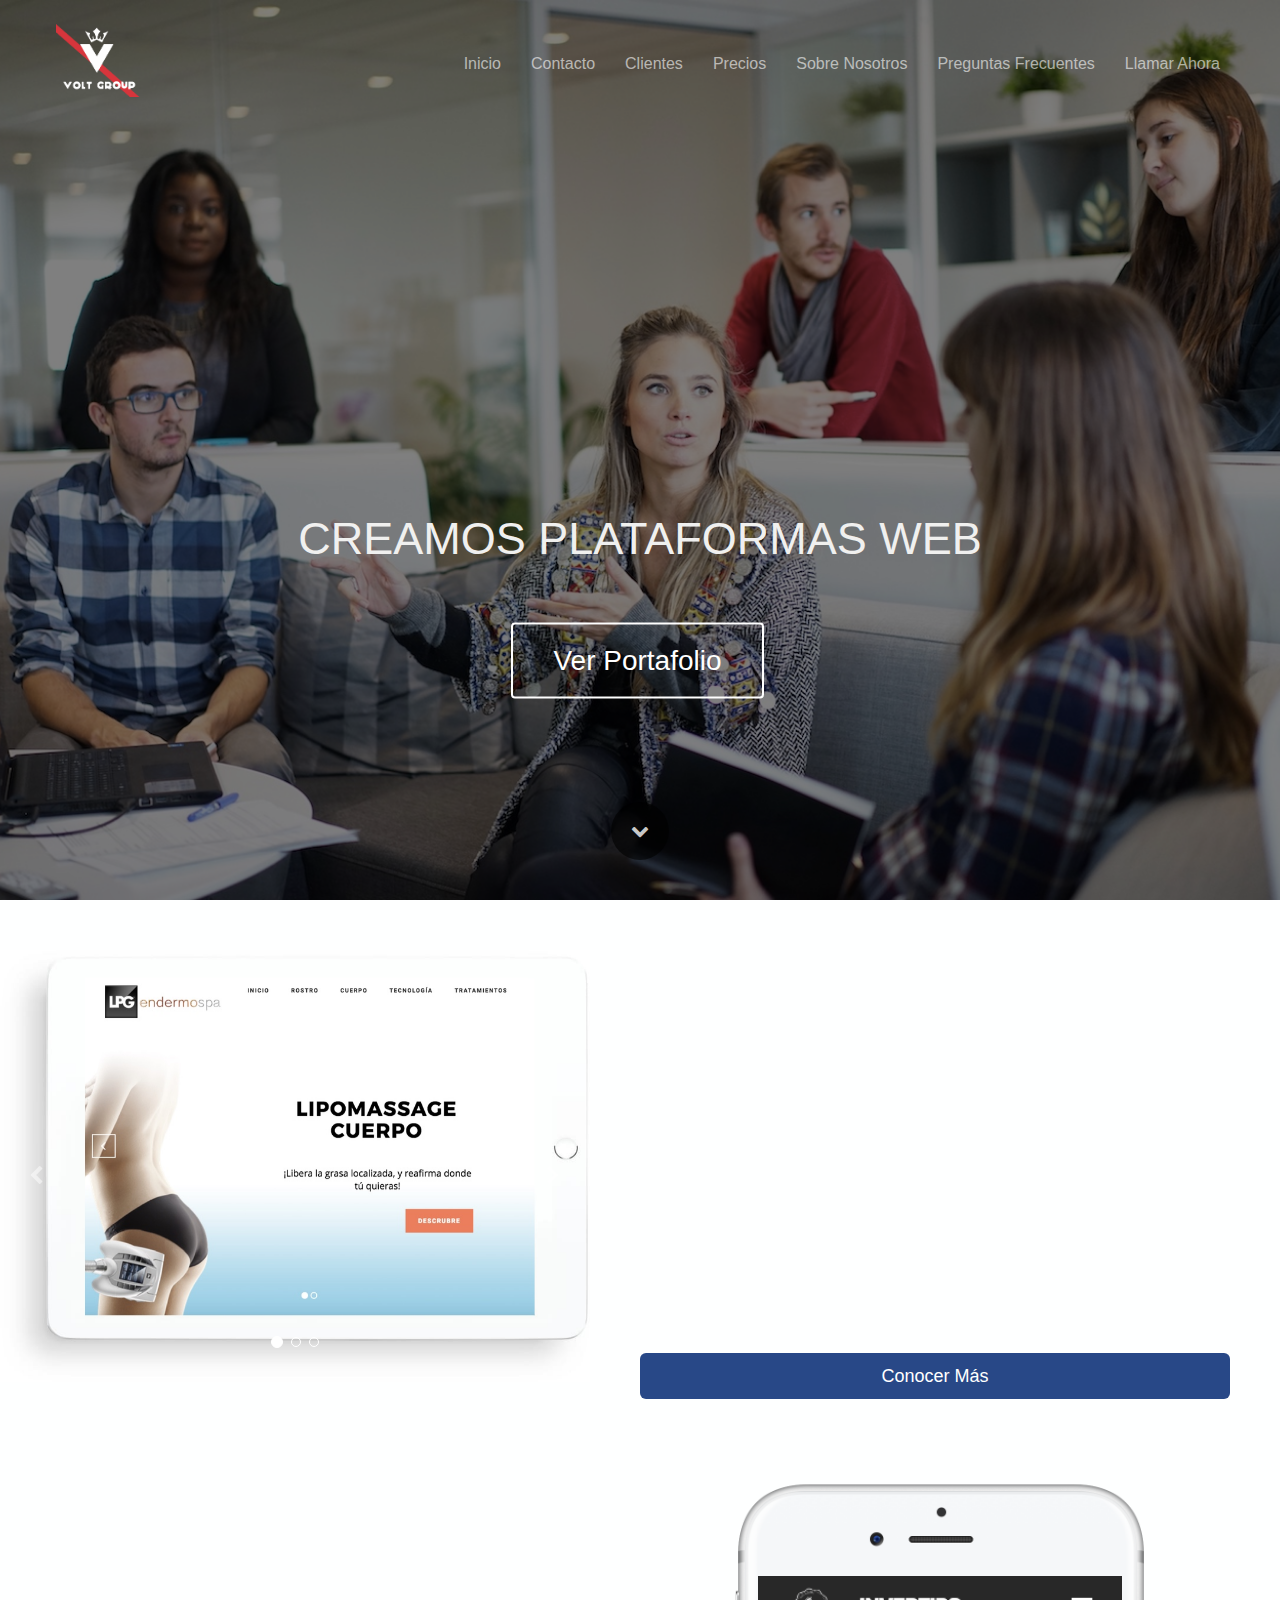
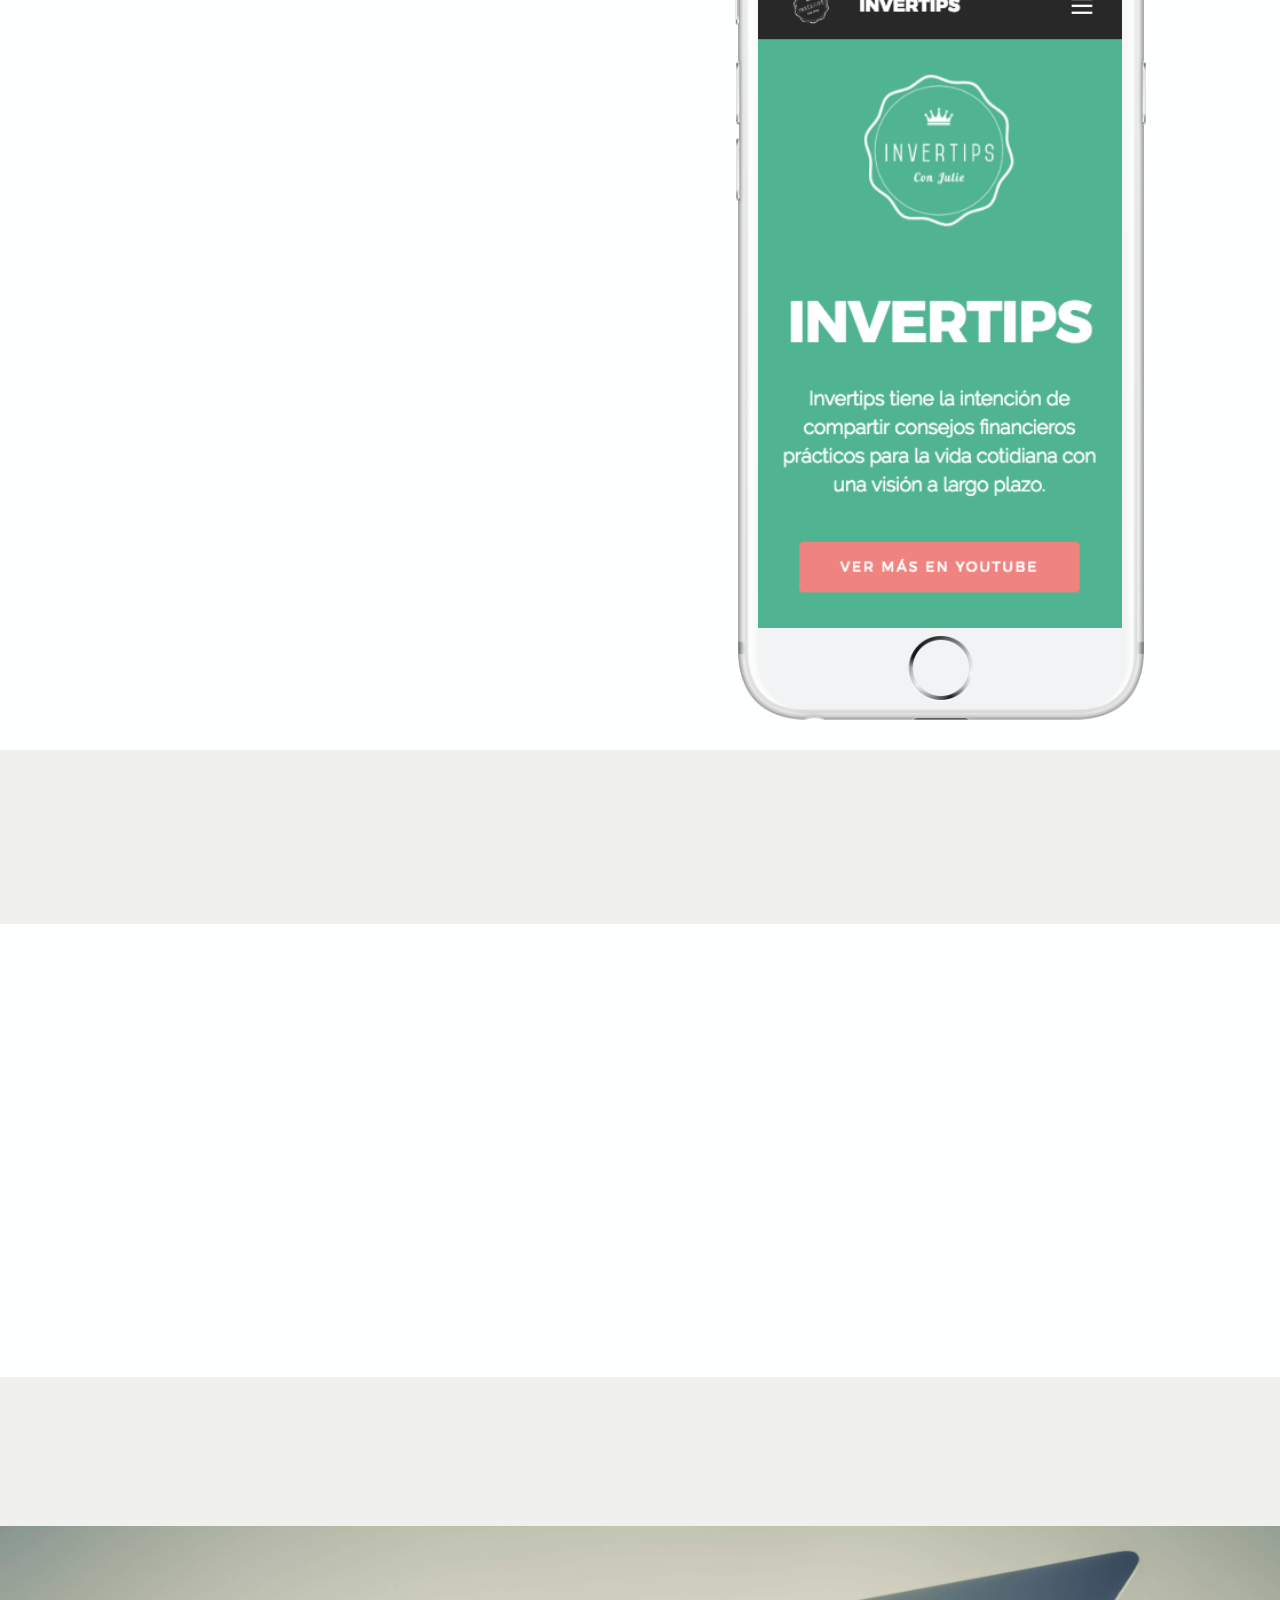
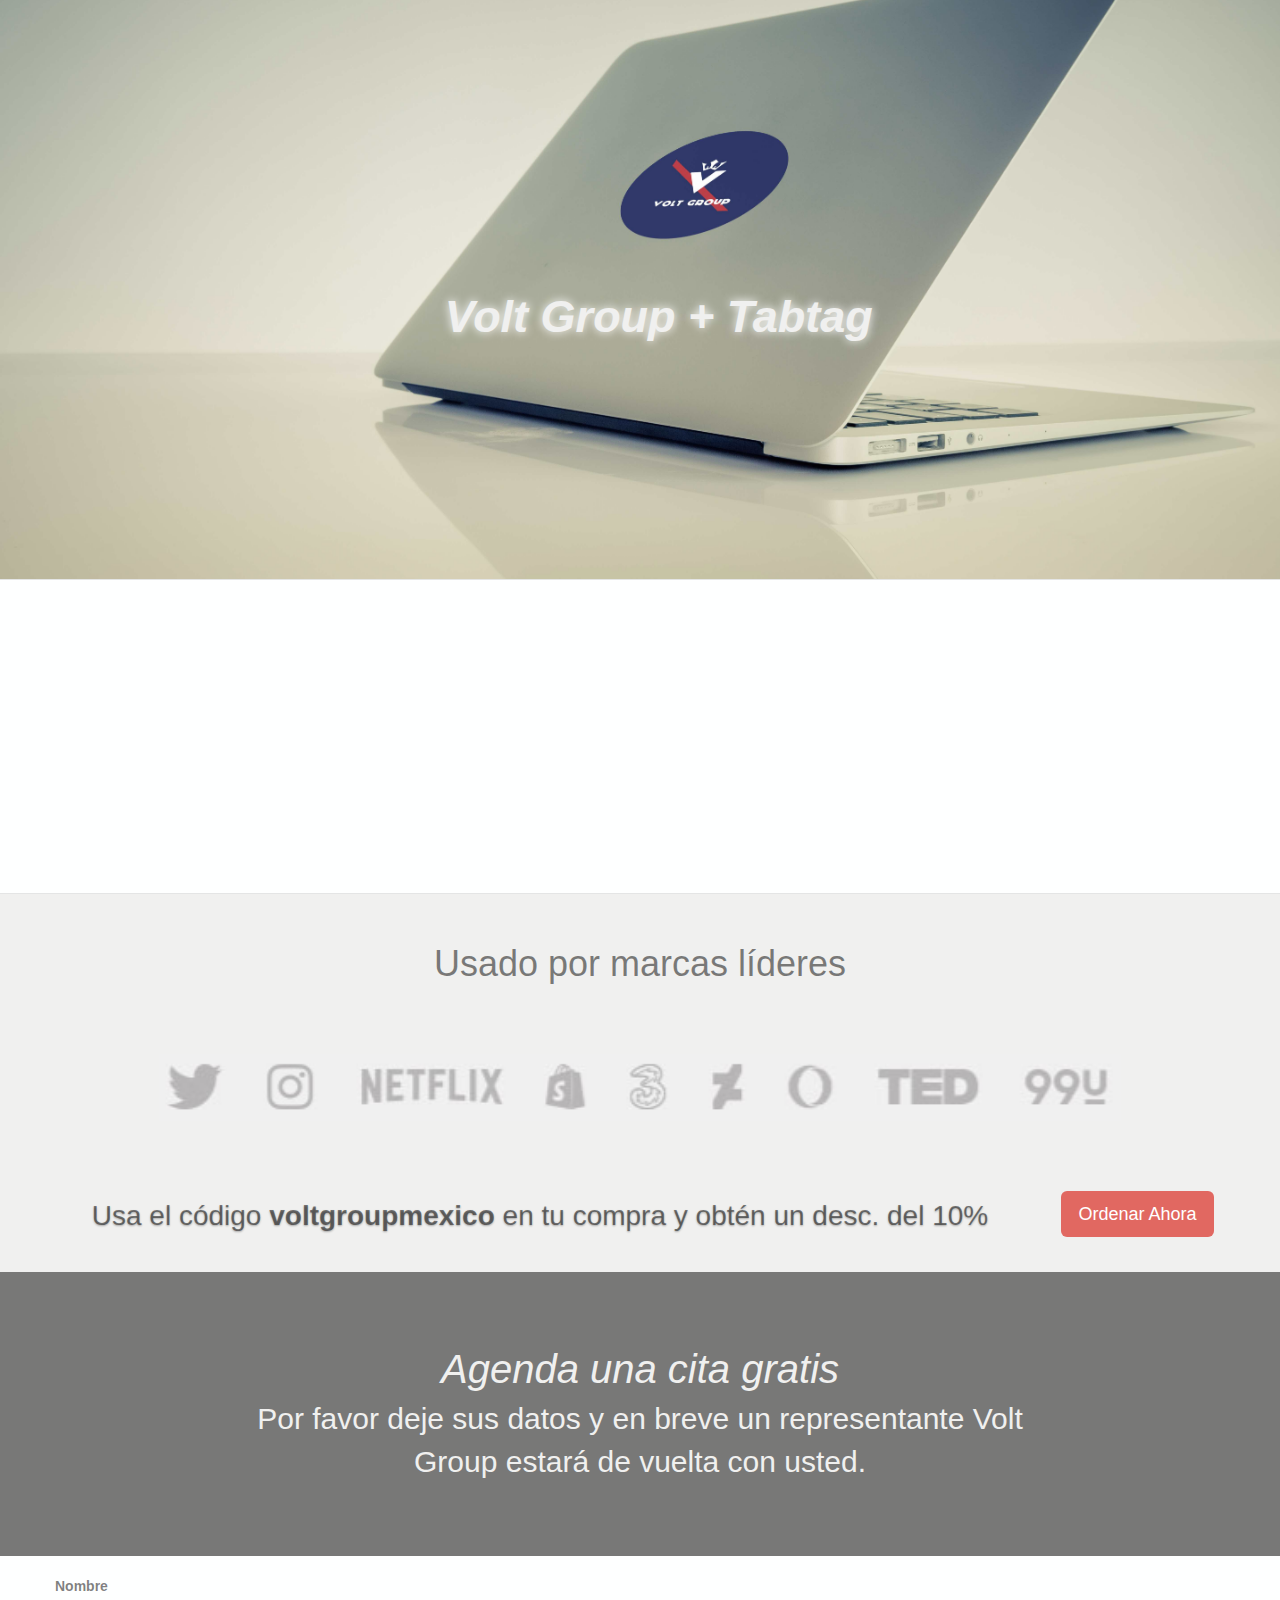
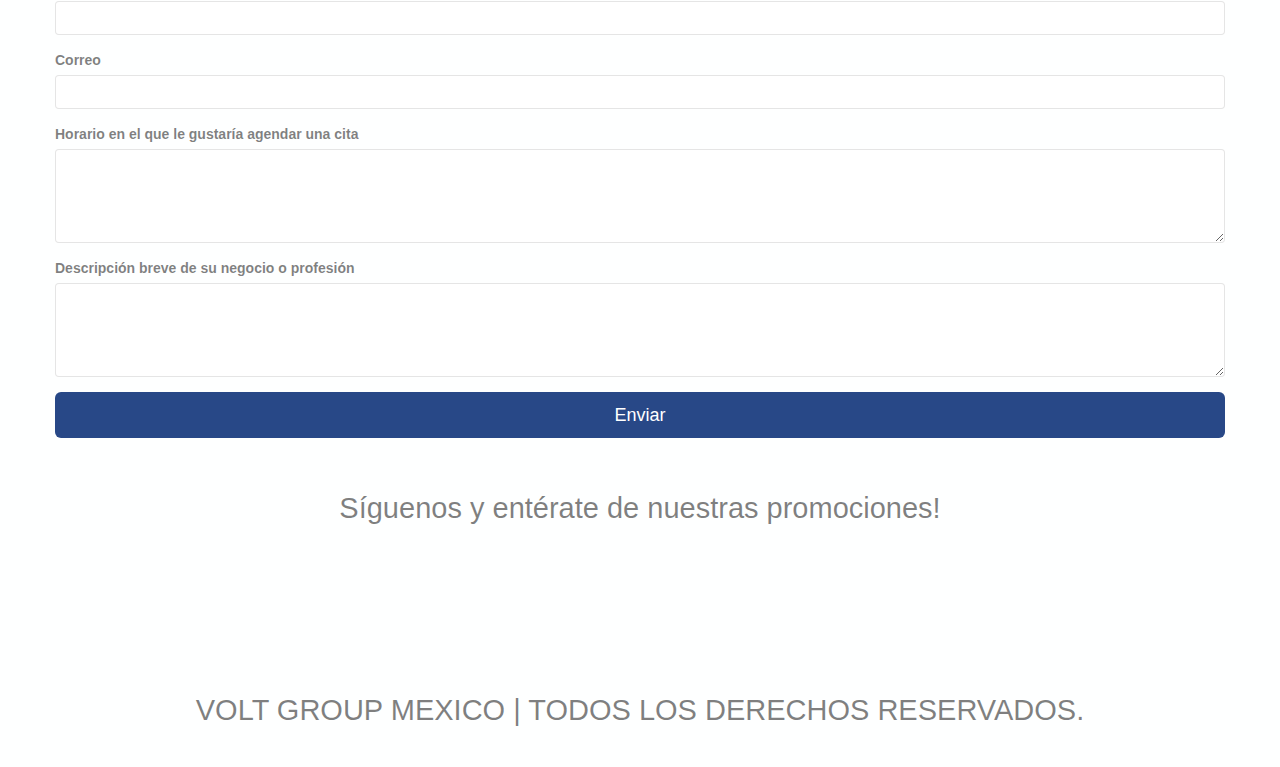
==== index.html @ 98116d84 "Fixed links" ====
<!doctype html><html><head> <meta charset="utf-8"> <meta name="keywords" content=""> <meta name="description" content=""> <meta name="viewport" content="width=device-width, initial-scale=1, user-scalable=0"> <link rel="shortcut icon" type="image/png" href="favicon.png"> <link rel="stylesheet" type="text/css" href="./css/bootstrap.min.css"><link rel="stylesheet" type="text/css" href="style.css"><link rel="stylesheet" href="./css/animate.min.css"><link rel="stylesheet" href="./css/font-awesome.min.css"> <script src="./js/jquery-2.1.0.min.js"></script><script src="./js/bootstrap.min.js"></script><script src="./js/blocs.min.js"></script><script src="./js/jqBootstrapValidation.js"></script><script src="./js/formHandler.js"></script> <title>Home</title> <!-- Google Analytics --> <script>  (function(i,s,o,g,r,a,m){i['GoogleAnalyticsObject']=r;i[r]=i[r]||function(){  (i[r].q=i[r].q||[]).push(arguments)},i[r].l=1*new Date();a=s.createElement(o),  m=s.getElementsByTagName(o)[0];a.async=1;a.src=g;m.parentNode.insertBefore(a,m)  })(window,document,'script','https://www.google-analytics.com/analytics.js','ga');  ga('create', 'UA-19744246-7', 'auto');  ga('send', 'pageview');</script><!-- Google Analytics END --> </head><body><!-- Main container --><div class="page-container"> <!-- bloc-0 --><div class="bloc bloc-fill-screen bloc-bg-texture texture-darken b-parallax bg-landing-20page bgc-yale-blue d-bloc" id="bloc-0"><div class="container fill-bloc-top-edge"><nav class="navbar row mini-nav"><div class="navbar-header"><a class="navbar-brand" href="index.html"><img src="img/1.png" width="87" /></a><button id="nav-toggle" type="button" class="ui-navbar-toggle navbar-toggle" data-toggle="collapse" data-target=".navbar-1"><span class="sr-only">Toggle navigation</span><span class="icon-bar"></span><span class="icon-bar"></span><span class="icon-bar"></span></button></div><div class="collapse navbar-collapse navbar-1 special-dropdown-nav"><ul class="site-navigation nav navbar-nav pull-right"><li><a href="index.html">Inicio</a></li><li><a href="contacto.html">Contacto</a></li><li><a href="clientes.html">Clientes</a></li><li><a href="precios.html">Precios</a></li><li><a href="sobre-nosotros.html">Sobre Nosotros</a></li><li><a href="preguntas-frecuentes.html">Preguntas Frecuentes</a></li><li><a href="tel:2229287536" id="pl-undefined">Llamar Ahora</a></li></ul></div></nav></div><div class="container"><div class="row"><div class="col-sm-12"><h1 class="text-center hero-bloc-text  tc-isabelline"><br> <br> <br> <br> <br> <br>CREAMOS PLATAFORMAS WEB<br><br></h1><div class="text-center"><a href="clientes.html" class="btn-wire btn btn-xl">Ver Portafolio<br></a></div></div></div></div><div class="container fill-bloc-bottom-edge"><div class="row"><div class="col-sm-12"><a id="scroll-hero" class="blocs-hero-btn-dwn" href="#"><span class="fa fa-chevron-down"></span></a></div></div></div></div><!-- bloc-0 END --><!-- Bloc Group --><div class='bloc-group'><!-- bloc-1 --><div class="bloc bloc-tile-2 full-width-bloc bgc-white l-bloc" id="bloc-1"><div class="container bloc-md"><div class="row"><div class="col-sm-12"><div id="carousel-2" class="carousel slide no-shadows" data-ride="carousel" data-interval="3000"><ol class="carousel-indicators"><li data-target="#carousel-2" data-slide-to="0" class="active"></li><li data-target="#carousel-2" data-slide-to="1"></li><li data-target="#carousel-2" data-slide-to="2"></li></ol><div class="carousel-inner"><div class="item active"><img src="img/ipad%20mini%20lpg.jpg" /><div class="carousel-caption"></div></div><div class="item"><img src="img/harmony%20mini.jpg" /><div class="carousel-caption"></div></div><div class="item"><img src="img/ipad%20mini%20shot.jpg" /><div class="carousel-caption"></div></div></div><a class="left carousel-control" href="#carousel-2" role="button" data-slide="prev"><span class="fa fa-chevron-left"></span><span class="sr-only">Previous</span></a><a class="right carousel-control" href="#carousel-2" role="button" data-slide="next"><span class="fa fa-chevron-right"></span><span class="sr-only">Next</span></a></div></div></div></div></div><!-- bloc-1 END --><!-- bloc-2 --><div class="bloc bloc-tile-2 bgc-white l-bloc" id="bloc-2"><div class="container bloc-md"><div class="row"><div class="col-sm-12"><p class=" animated fadeIn"><br>LUCE COMO EXPERTO DESDE EL PRINCIPIO<br></p><h3 class="mg-sm animated fadeIn"><br> <br> Diseñamos la forma más elegante de presentar sus ideas en línea. <br> <br>Destaque su empresa o negocio con un sitio web profesional, portafolio o tienda en línea. <br><br><br></h3><a href="clientes.html" class="btn btn-lg btn-block btn-yale-blue">Conocer Más<br></a></div></div></div></div><!-- bloc-2 END --></div><!-- Bloc Group END --><!-- bloc-3 --><div class="bloc bgc-white l-bloc" id="bloc-3"><div class="container bloc-sm"><div class="row"><div class="col-sm-6"><h1 class="mg-md text-center animated fadeIn"><br> <br>PORTABILIDAD AL ALCANCE DE SUS CLIENTES&nbsp;</h1><p class="mg-lg  text-left animated fadeIn"><br> <br><br>En México la mayoría de los usuarios acceden a sitios web desde sus celulares. Nuestros diseños web se adaptan a cualquier dispositivo móvil moderno, compartir tu sitio web será más sencillo y práctico. <br></p></div><div class="col-sm-6"><div class="center-block blocsapp-device blocsapp-device-iphone6 iphone6-silver"><a href="http://www.invertips.com.mx" target="_blank"><img src="img/Screen%20Shot%202017-02-13%20at%209.48.13%20AM.png" class="img-responsive" /></a></div></div></div></div></div><!-- bloc-3 END --><!-- bloc-4 --><div class="bloc bgc-isabelline l-bloc" id="bloc-4"><div class="container bloc-md"><div class="row"><div class="col-sm-12"><h3 class="mg-md text-center  animated fadeIn"><a href="clientes.html">Algunos de nuestros clientes</a><br></h3></div></div></div></div><!-- bloc-4 END --><!-- bloc-5 --><div class="bloc bg-center bgc-white l-bloc" id="bloc-5"><div class="container bloc-md"><div class="row voffset-lg"><div class="col-sm-3"><a href="index.html"><img src="img/logo-lpg-noir-45.jpg" class="img-responsive animated puffIn image-resize-mode" /></a></div><div class="col-sm-3"><a href="http://www.owaoptik.se" target="_blank"><img src="img/owa-2-gold-and-silver-600x579.png" class="img-responsive animated puffIn" /></a></div><div class="col-sm-3"><a href="htpp://www.harmonypuebla.com" target="_blank"><img src="img/hair%20logo.png" class="img-responsive animated puffIn" /></a></div><div class="col-sm-3"><a href="http://www.invertips.com.mx" target="_blank"><img src="img/round-600x607.png" class="img-responsive center-block animated puffIn" /></a></div></div></div></div><!-- bloc-5 END --><!-- bloc-6 --><div class="bloc bgc-isabelline l-bloc" id="bloc-6"><div class="container"><div class="row"><div class="col-sm-12"><h1 class="mg-md  text-center sm-shadow animated fadeIn"><br>Crea una imagen sólida con MacBooks personalizadas para tu empresa<br><br></h1></div></div></div></div><!-- bloc-6 END --><!-- bloc-7 --><div class="bloc tc-isabelline-2 bgc-isabelline bg-voltgroup-tabtag-pegatina-para-macbook d-bloc" id="bloc-7"><div class="container bloc-xxl"><div class="row"><div class="col-xs-12 col-md-8 col-md-offset-2"><h3 class="statement-bloc-text  glow-t tc-isabelline-2"><strong><br>&nbsp; &nbsp; &nbsp; &nbsp; <br>&nbsp; &nbsp; <br>&nbsp; &nbsp; &nbsp; &nbsp;&nbsp; <br>&nbsp; &nbsp;Volt Group + Tabtag</strong></h3><p class="text-center "><br></p></div></div></div></div><!-- bloc-7 END --><!-- bloc-8 --><div class="bloc b-divider bgc-white l-bloc" id="bloc-8"><div class="container bloc-md"><div class="row"><div class="col-sm-4"><a href="https://www.tabtag.com/pages/custom-macbook-stickers" target="_blank"><img src="img/crea.jpg" class="animated puffIn img-responsive" height="213" width="370" /></a></div><div class="col-sm-4"><a href="https://www.tabtag.com/pages/about-us" target="_blank"><img src="img/pegatina-brillante-para-macbook-tabtag-ver-video.png" class="center-block animated puffIn img-responsive" height="213" width="370" /></a></div><div class="col-sm-4"><a href="http://www.tabtag.com/blogs/blog/why-we-decided-to-ship-for-free" target="_blank"><img src="img/pegatina-brillante-para-macbook-tabtag-envio-gratuito.png" class="center-block animated puffIn img-responsive" height="209" width="208" /></a></div></div></div></div><!-- bloc-8 END --><!-- bloc-9 --><div class="bloc bgc-isabelline-2 l-bloc" id="bloc-9"><div class="container"><div class="row bgc-isabelline-2"><div class="col-sm-12"><h3 class="mg-md text-center  tc-1"><br>Usado por marcas líderes</h3></div></div></div></div><!-- bloc-9 END --><!-- bloc-10 --><div class="bloc bgc-isabelline-2 l-bloc" id="bloc-10"><div class="container bloc-md"><div class="row"><div class="col-sm-12"><a href="https://www.tabtag.com/pages/custom-macbook-stickers" target="_blank"><img src="img/tabtag%20clients.png" class="center-block img-responsive" height="67" width="962" /></a></div></div></div></div><!-- bloc-10 END --><!-- bloc-11 --><div class="bloc bgc-isabelline-2 l-bloc" id="bloc-11"><div class="container bloc-sm"><div class="row"><div class="col-sm-10"><h3 class="mg-md blocs-mobile-signup-text  text-center sm-shadow">Usa el código <strong>voltgroupmexico</strong> en tu compra y obtén un desc. del 10%</h3></div><div class="col-sm-2"><div class="text-center"><a href="https://www.tabtag.com" class="btn btn-lg btn-terra-cotta" target="_blank">Ordenar Ahora</a></div></div></div></div></div><!-- bloc-11 END --><!-- bloc-12 --><div class="bloc b-parallax bloc-bg-texture texture-darken tc-isabelline bgc-isabelline bg-1 d-bloc" id="bloc-12"><div class="container bloc-sm"><div class="row"><div class="col-xs-12 col-md-8 col-md-offset-2"><h3 class="statement-bloc-text "><span><br>Agenda una cita gratis</span><br></h3><p class="text-center ">Por favor deje sus datos y en breve un representante Volt Group estará de vuelta con usted.<br><br></p></div></div></div></div><!-- bloc-12 END --><!-- bloc-13 --><div class="bloc bgc-white l-bloc" id="bloc-13"><div class="container bloc-sm"><div class="row"><div class="col-sm-12"><form id="form_1" novalidate success-msg="Gracias por contactarnos, en seguida un representante Volt Group Mexico estará de vuelta con usted." fail-msg="Gracias por contactarnos, nuestros servidores están teniendo problemas con su solicitud, por favor intente más tarde."><div class="form-group"><label>Nombre</label><input id="name" class="form-control" required /></div><div class="form-group"><label>Correo</label><input id="email" class="form-control" type="email" required /></div><div class="form-group"><label>Horario en el que le gustaría agendar una cita</label><textarea id="message" class="form-control" rows="4" cols="50" required></textarea></div><div class="form-group"><label>Descripción breve de su negocio o profesión</label><textarea id="message2" class="form-control" rows="4" cols="50" required></textarea></div> <button class="bloc-button btn btn-lg btn-block btn-yale-blue" type="submit">Enviar</button></form></div></div></div></div><!-- bloc-13 END --><!-- bloc-14 --><div class="bloc bgc-white l-bloc" id="bloc-14"><div class="container bloc-sm"><div class="row"><div class="col-sm-12"><h3 class="mg-md text-center ">Síguenos y entérate de nuestras promociones!</h3></div></div></div></div><!-- bloc-14 END --><!-- ScrollToTop Button --><a class="bloc-button btn btn-d scrollToTop" onclick="scrollToTarget('1')"><span class="fa fa-chevron-up"></span></a><!-- ScrollToTop Button END--><!-- Footer - bloc-44 --><div class="bloc bgc-white l-bloc" id="bloc-44"><div class="container bloc-sm"><div class="row animated fadeIn"><div class="col-xs-12 col-md-8 col-md-offset-2"><div class="col-sm-3"><div class="text-center"></div></div><div class="col-sm-3"><div class="text-center"><a class="social-lg" href="https://www.facebook.com/voltgroupmx/?ref=bookmarks" target="_blank"><span class="fa fa-facebook icon-lg"></span></a></div></div><div class="col-sm-3"><div class="text-center"><a class="social-lg" href="http://www.instagram.com/voltgroupmx/" target="_blank"><span class="fa fa-instagram icon-lg "></span></a></div></div><div class="col-sm-3"><div class="text-center"></div></div></div></div></div></div><!-- Footer - bloc-44 END --><!-- Footer - bloc-45 --><div class="bloc bgc-white l-bloc" id="bloc-45"><div class="container bloc-sm"><div class="row"><div class="col-sm-12"><h3 class="mg-md text-center ">VOLT GROUP MEXICO | TODOS LOS DERECHOS RESERVADOS.</h3></div></div></div></div><!-- Footer - bloc-45 END --></div><!-- Main container END --> </body></html>
---- style.css ----
body{margin:0;padding:0; background:#FFF; overflow-x:hidden; -webkit-font-smoothing: antialiased; -moz-osx-font-smoothing: grayscale;}a:hover{text-decoration: none; cursor:pointer;}a,button{outline: none!important;} #page-loading-blocs-notifaction{position: fixed;top: 0;bottom: 0;width: 100%;z-index:100000;background:#FFFFFF url("img/pageload-spinner.gif") no-repeat center center;}.bloc{width:100%;clear:both;background: 50% 50% no-repeat;padding:0 50px;-webkit-background-size: cover;-moz-background-size: cover;-o-background-size: cover;background-size: cover;position:relative;}.bloc .container{padding-left:0;padding-right:0;}.bloc-xxl{padding:200px 50px;}.bloc-lg{padding:100px 50px;}.bloc-md{padding:50px;}.bloc-sm{padding:20px 50px;}.bloc-fill-screen{padding-top:0;position: relative;height: inherit;}.bloc-fill-screen > .container{position:relative;top:50%;transform:translateY(-50%);-webkit-transform:translateY(-50%);}.bloc-fill-screen.bloc-group .bloc{vertical-align: middle!important;}.bloc-fill-screen .fill-bloc-top-edge, .bloc-fill-screen .fill-bloc-bottom-edge{position: absolute;margin: 20px auto;left: 0;right: 0;z-index: 1;transform: none;}.bloc-fill-screen .fill-bloc-top-edge{top:0;}.bloc-fill-screen .fill-bloc-bottom-edge{top: initial;bottom: 20px;}.blocs-hero-btn-dwn{width: 58px;height: 58px;display: block;margin:0 auto;line-height: 58px;padding: 0;border-radius: 50%;text-align: center;font-size: 18px;color: rgba(255,255,255,.8);background: rgba(0,0,0,.6);border:0;}.blocs-hero-btn-dwn:hover{color: rgba(255,255,255,1);}.full-width-bloc{padding-left:0;padding-right:0;}.full-width-bloc .container{width:100%;max-width:100%!important;}.full-width-bloc .carousel img{width:100%;height:auto;}.bloc-group{display:flex;}.bloc-group .bloc{flex: 1;}.bloc-tile-2{width:50%;}.bloc-tile-3{width:33.33333333%;}.bloc-tile-4{width:25%;}.bloc-tile-2 .container, .bloc-tile-3 .container, .bloc-tile-4 .container{width:100%;}.bg-center,.bg-l-edge,.bg-r-edge,.bg-t-edge,.bg-b-edge,.bg-tl-edge,.bg-bl-edge,.bg-tr-edge,.bg-br-edge,.bg-repeat{-webkit-background-size: auto!important;-moz-background-size: auto!important;-o-background-size: auto!important;background-size: auto!important;}.bg-center{-webkit-background-size: auto;}.bloc-bg-texture::before{content:"";background-size: 2px 2px;position: absolute;top: 0;bottom: 0;left:0;right:0;}.texture-darken::before{background: rgba(0,0,0,0.5);}.b-parallax{background-attachment:fixed;}.d-bloc{color:rgba(255,255,255,.7);}.d-bloc button:hover{color:rgba(255,255,255,.9);}.d-bloc .icon-round,.d-bloc .icon-square,.d-bloc .icon-rounded,.d-bloc .icon-semi-rounded-a,.d-bloc .icon-semi-rounded-b{border-color:rgba(255,255,255,.9);}.d-bloc .divider-h span{border-color:rgba(255,255,255,.2);}.d-bloc .a-btn,.d-bloc .navbar a,.d-bloc .navbar-brand, .d-bloc a .icon-sm, .d-bloc a .icon-md, .d-bloc a .icon-lg, .d-bloc a .icon-xl, .d-bloc h1 a, .d-bloc h2 a, .d-bloc h3 a, .d-bloc h4 a, .d-bloc h5 a, .d-bloc h6 a, .d-bloc p a{color:rgba(255,255,255,.6);}.d-bloc .a-btn:hover,.d-bloc .navbar a:hover,.d-bloc .navbar-brand:hover,.d-bloc a:hover .icon-sm, .d-bloc a:hover .icon-md, .d-bloc a:hover .icon-lg, .d-bloc a:hover .icon-xl, .d-bloc h1 a:hover, .d-bloc h2 a:hover, .d-bloc h3 a:hover, .d-bloc h4 a:hover, .d-bloc h5 a:hover, .d-bloc h6 a:hover, .d-bloc p a:hover{color:rgba(255,255,255,1);}.d-bloc .navbar-toggle .icon-bar{background:rgba(255,255,255,1);}.d-bloc .btn-wire,.d-bloc .btn-wire:hover{color:rgba(255,255,255,1);border-color:rgba(255,255,255,1);}.d-bloc .panel{color:rgba(0,0,0,.5);}.d-bloc .panel button:hover{color:rgba(0,0,0,.7);}.d-bloc .panel icon{border-color:rgba(0,0,0,.7);}.d-bloc .panel .divider-h span{border-color:rgba(0,0,0,.1);}.d-bloc .panel .a-btn{color:rgba(0,0,0,.6);}.d-bloc .panel .a-btn:hover{color:rgba(0,0,0,1);}.d-bloc .panel .btn-wire, .d-bloc .panel .btn-wire:hover{color:rgba(0,0,0,.7);border-color:rgba(0,0,0,.3);}.d-bloc .panel,.l-bloc{color:rgba(0,0,0,.5);}.d-bloc .panel button:hover,.l-bloc button:hover{color:rgba(0,0,0,.7);}.l-bloc .icon-round,.l-bloc .icon-square,.l-bloc .icon-rounded,.l-bloc .icon-semi-rounded-a,.l-bloc .icon-semi-rounded-b{border-color:rgba(0,0,0,.7);}.d-bloc .panel .divider-h span,.l-bloc .divider-h span{border-color:rgba(0,0,0,.1);}.d-bloc .panel .a-btn,.l-bloc .a-btn,.l-bloc .navbar a,.l-bloc .navbar-brand,.l-bloc a .icon-sm, .l-bloc a .icon-md, .l-bloc a .icon-lg, .l-bloc a .icon-xl, .l-bloc h1 a, .l-bloc h2 a, .l-bloc h3 a, .l-bloc h4 a, .l-bloc h5 a, .l-bloc h6 a, .l-bloc p a{color:rgba(0,0,0,.6);}.d-bloc .panel .a-btn:hover,.l-bloc .a-btn:hover,.l-bloc .navbar a:hover, .l-bloc .navbar-brand:hover, .l-bloc a:hover .icon-sm, .l-bloc a:hover .icon-md, .l-bloc a:hover .icon-lg, .l-bloc a:hover .icon-xl, .l-bloc h1 a:hover, .l-bloc h2 a:hover, .l-bloc h3 a:hover, .l-bloc h4 a:hover, .l-bloc h5 a:hover, .l-bloc h6 a:hover, .l-bloc p a:hover{color:rgba(0,0,0,1);}.l-bloc .navbar-toggle .icon-bar{color:rgba(0,0,0,.6);}.d-bloc .panel .btn-wire,.d-bloc .panel .btn-wire:hover,.l-bloc .btn-wire,.l-bloc .btn-wire:hover{color:rgba(0,0,0,.7);border-color:rgba(0,0,0,.3);}.voffset-lg{margin-top:80px;}.b-divider{border-top:1px solid rgba(0,0,0,.1);border-bottom:1px solid rgba(0,0,0,.1);}#bloc-0 h1{font-size: 45px;}#bloc-2 p{font-size: 35px;}#bloc-3 p{font-size: 30px;}#bloc-4 h3{font-size: 40px;}#bloc-7 h3{font-size: 45px;}#bloc-7 p{font-size: 16px;}#bloc-9 h3{font-size: 36px;}#bloc-11 h3{font-size: 28px;}#bloc-12 h3{font-size: 40px;}#bloc-12 p{font-size: 30px;}#bloc-14 h3{font-size: 29px;}#bloc-16 h3{font-size: 35px;}#bloc-16 p{font-size: 28px;}#bloc-16 h1{font-size: 45px;}#bloc-18 p{font-size: 25px;}#bloc-21 h3{font-size: 29px;}#bloc-23 h1{font-size: 36px;}#bloc-24 p{font-size: 22px;}#bloc-25 p{font-size: 22px;}#bloc-26 p{font-size: 22px;}#bloc-28 h3{font-size: 29px;}#bloc-32 h3{font-size: 29px;}#bloc-36 h3{font-size: 29px;}#bloc-40 h3{font-size: 28px;}#bloc-40 p{font-size: 25px;}#bloc-41 p{font-size: 50px;}#bloc-43 h3{font-size: 29px;}#bloc-45 h3{font-size: 29px;}.navbar{margin-bottom: 0;z-index:1;}.navbar-brand{height:auto;padding:3px 15px;font-size:25px;font-weight:normal;font-weight:600;line-height:44px;}.navbar-brand img{max-height: 200px;margin: 0 5px 0 0;display:inline;}.nav-center .navbar-brand img{margin:0;}.navbar .nav{padding-top: 2px;margin-right: -16px;float:right;z-index:1;}.nav > li{float:left;margin-top:4px;font-size:16px;}.navbar-nav .open .dropdown-menu > li > a{text-align: inherit;}.nav > li a:hover, .nav > li a:focus{background:transparent;}.navbar-toggle{margin: 10px 10px 0 0;border: 0px;}.navbar-toggle:hover{background:transparent!important;}.navbar-toggle .icon-bar{background-color: rgba(0,0,0,.5);width: 26px;} .nav-invert .navbar .nav{float:left;}.nav-invert .navbar-header, .nav-invert .navbar-brand{float:right;}@media (min-width: 768px){.site-navigation{position:absolute;top:50%;right:20px;transform:translate(0, -50%);-webkit-transform:translateY(-50%);}.nav > li .dropdown-menu a,.nav > li .dropdown-menu a:hover{color:#484848;}.nav-invert .site-navigation{left:0;right:0;}.nav-center{text-align:center;}.nav-center .navbar-header{width:100%;}.nav-center .navbar-header, .nav-center .navbar-brand, .nav-center .nav > li{float: none;display:inline-block;}.nav-center .site-navigation{position:relative;width:100%;margin-top:20px;}.nav-center.mini-nav .navbar-toggle{float:none;margin: 10px auto 0;}}.nav > li > .dropdown a{background: none!important;display: block;padding: 14px 15px;}nav .caret{margin: 0 5px;}.dropdown-menu .dropdown-menu{top:-8px;left:100%;}.dropdown-menu .dropmenu-flow-right{top:100%;left:0;margin-left: -1px;border-top-left-radius: 0;border-top-right-radius: 0;}.dropdown-menu .dropdown span{border: 4px solid black;border-top-color:transparent;border-right-color:transparent;border-bottom-color:transparent;margin: 6px -5px 0 0!important;float: right;}.mg-clear{margin:0;}.mg-sm{margin-top:10px;margin-bottom:5px;}.mg-md{margin-top:10px;margin-bottom:20px;}.mg-lg{margin-top:10px;margin-bottom:40px;}.btn{margin: 0 5px 5px 0;}.btn.pull-right{margin: 0 0 5px 5px;}.btn-d,.btn-d:hover,.btn-d:focus{color:#FFF;background:rgba(0,0,0,.3);}button{outline: none!important;}.btn-wire{background:transparent!important;border:2px solid transparent;}.btn-wire:hover{background:transparent!important;border:2px solid transparent;}.btn-xl{padding: 16px 40px;font-size: 28px;}.btn .caret{margin:0 0 0 5px}.dropdown a .caret{margin:0 0 0 5px}.btn-dropdown .dropdown-menu .dropdown{padding: 3px 20px;}.icon-md{font-size:30px!important;}.icon-lg{font-size:60px!important;}.icon-round{margin:0 auto;border:2px solid transparent;border-radius: 50%;padding: 32px 30px 26px 30px;min-width:80px;}.icon-round.icon-md,.icon-square.icon-md,.icon-rounded.icon-md{min-width: 92px;}.icon-round.icon-lg,.icon-square.icon-lg,.icon-rounded.icon-lg{min-width: 122px;}.icon-round.icon-xl,.icon-square.icon-xl,.icon-rounded.icon-xl{min-width: 162px;}.sm-shadow{text-shadow:0 1px 2px rgba(0,0,0,.3);}.glow-t{text-shadow:0 0 10px #FFF;}.list-sp-md li{padding-bottom:10px;}.list-sp-md li:last-child,.list-sp-lg li:last-child,.list-sp-xl li:last-child{padding-bottom:0;}.panel{border:0;box-shadow: 0 0 2px rgba(0,0,0,.4);}.panel-heading, .panel-footer{background-color: inherit;border-color: rgba(0,0,0,.1)!important;}.panel-sq, .panel-sq .panel-heading, .panel-sq .panel-footer{border-radius:0;}.panel-rd{border-radius:30px;}.panel-rd .panel-heading{border-radius:29px 29px 0 0;}.panel-rd .panel-footer{border-radius:0 0 29px 29px;}.form-control{border-color:rgba(0,0,0,.1);box-shadow:none;}iframe{border:0;}.carousel{display:inline-block;vertical-align:bottom;}.full-width-bloc .carousel{width:100%;}.carousel .item img{margin-right:auto;margin-left:auto;}.carousel-control span{position: absolute;top: 50%;z-index: 5;display: inline-block;}.carousel-control{color:#FFF!important;text-shadow: none;}.carousel-indicators li{margin: 0 4px;}.carousel-indicators .active{margin: 0 4px -1px;}.carousel-control.left span{margin-left:-15px;}.no-shadows .carousel-control.left, .no-shadows .carousel-control.right{background-image: none;}.scrollToTop{width:40px;height:40px;position:fixed;bottom:20px;right:20px;opacity: 0;z-index: 500;transition: all .3s ease-in-out;}.scrollToTop span{margin-top: 6px;}.showScrollTop{font-size: 14px;opacity: 1;}.blocsapp-device-iphone6{background-repeat:no-repeat;background-size:contain;background-position:center;display: block;width:100%;height:auto;padding: 18%;}.blocsapp-device-iphone6 img{width:100%;height:auto;margin: 0 auto;}.blocsapp-device-iphone6.iphone6-silver{background-image:url("img/Apple-iPhone-6s-Silver.png");}.blocsapp-device-ipad{background-repeat:no-repeat;background-size:contain;background-position:center;display: block;width:100%;height:auto;padding: 13.4%;}.blocsapp-device-ipad img{width:100%;height:auto;margin: 0 auto;}.blocsapp-device-ipad.ipad-silver{background-image:url("img/Apple-iPad-Air-2-Silver.png");}.blocsapp-device-imac{background-repeat:no-repeat;background-size:contain;background-position:center;display: block;width:100%;height:auto;padding: 4% 8.5% 23.7%;background-image:url("img/Apple-iMac.png");}.blocsapp-device-imac img{width:100%;height:auto;margin: 0 auto;}.blocsapp-device-mb{background-repeat:no-repeat;background-size:contain;background-position:center;display: block;width:100%;height:auto;padding: 3.6% 15% 7.5%;}.blocsapp-device-mb img{width:100%;height:auto;margin: 0 auto;}.mb-space-grey{background-image:url("img/Apple-Macbook-Space-Grey.png");}h1,h2,h3,h4,h5,h6,p,label,.btn,a{font-family:"Helvetica";}.container{max-width:1170px;}.hero-bloc-text{font-size:55px;}.hero-bloc-text-sub{font-size:36px;}.mount-italy-hero-text-s{font-size:60px;}.mount-italy-hero-text-sub-s{font-size:34px;}.hero-text-vc{margin-top:50%;}.statement-bloc-text{line-height:38px;font-style:italic;font-size:28px;text-align:center;font-weight:lighter;}.device-bloc-text-vc{font-size:50px;margin-top:50%;}.blocs-mobile-signup-text{font-size:33px;}.stat-bloc-text{font-size:44px;text-align:center;font-weight:bold;}.stat-bloc-sub-text{font-size:16px;text-align:center;text-transform:uppercase;}.build-with-blocs-bloc{background-color:#000;color:rgba(255,255,255,0.4);}.build-with-blocs-bloc p{font-size:11px;font-family:"helvetica";font-weight:bold;color:rgba(255,255,255,0.8);}.mb-bloc-text-vc{font-size:50px;}.bloc-group-text-vc{font-size:50px;margin-top:20%;}.imac-bloc-text-vc{font-size:50px;margin-top:5%;}.ipad-bloc-text-vc{font-size:50px;margin-top:35%;}.bgc-yale-blue{background-color:#284887;}.bgc-white{background-color:#FEFFFF;}.bgc-isabelline{background-color:#F0F0EF;}.bgc-isabelline-2{background-color:#F0F0EF;}.tc-isabelline{color:#F0F0EF!important;}.tc-isabelline-2{color:#F0F0EF!important;}.btn-yale-blue{background:#284887;color:#FFFFFF!important;}.btn-yale-blue:hover{background:#203a6c;color:#FFFFFF!important;}.btn-terra-cotta{background:#E16861;color:#FFFFFF!important;}.btn-terra-cotta:hover{background:#b4534e;color:#FFFFFF!important;}.ltc-white{color:#FEFFFF!important;}.ltc-white:hover{color:#cbcccc!important;}.bg-1{background-image:url("img/1.png");}.bg-voltgroup-tabtag-pegatina-para-macbook{background-image:url("img/voltgroup-tabtag-pegatina-para-macbook.jpg");}.bg-voltgroup-tabtag-pegatina-para-macbook{background-image:url("img/voltgroup-tabtag-pegatina-para-macbook.jpg");}.bg-1{background-image:url("img/1.png");}.bg-voltgroup-tabtag-pegatina-para-macbook{background-image:url("img/voltgroup-tabtag-pegatina-para-macbook.jpg");}.bg-1{background-image:url("img/1.jpg");}.bg-landing-20page{background-image:url("img/landing%20page.jpg");}.bg-landing-20page{background-image:url("img/landing%20page.jpg");}.bg-landing-20page{background-image:url("img/landing%20page.jpg");}.bg-1{background-image:url("img/1.jpg");}.bg-landing-20page{background-image:url("img/landing%20page.jpg");}.bg-faq{background-image:url("img/faq.jpg");}.bg-sobre-20nosotros{background-image:url("img/sobre%20nosotros.jpg");}.bg-1{background-image:url("img/1.png");}.bg-1{background-image:url("img/1.jpg");}.bg-apreton-20de-20manos{background-image:url("img/apreton%20de%20manos.jpg");}@media (max-width: 1024px){ .bloc{  padding-left: 20px;padding-right: 20px;} .bloc.full-width-bloc, .bloc-tile-2.full-width-bloc .container, .bloc-tile-3.full-width-bloc .container, .bloc-tile-4.full-width-bloc .container{  padding-left: 0;padding-right: 0;}}@media (max-width: 992px) and (min-width: 768px){ .navbar .nav{max-width:80% }.nav-center.navbar .nav{max-width:100% }}@media only screen and (min-device-width : 768px) and (max-device-width : 1024px) and (orientation : landscape) {.b-parallax{background-attachment:scroll;}}@media (max-width: 768px){ .container{width:100%;} .b-parallax{background-attachment:scroll;} .page-container, #hero-bloc{overflow-x: hidden;position: relative;}  .bloc-group, .bloc-group .bloc{display:block;width:100%;} .bloc-tile-2 .container, .bloc-tile-3 .container, .bloc-tile-4 .container{padding-left: 10px;padding-right: 10px;}}@media (max-width: 767px){ .page-container{  overflow-x: hidden;  position:relative; } h1,h2,h3,h4,h5,h6,p,#disqus_thread{  padding-left:10px!important;padding-right:10px!important;  } #hero-bloc h1{  font-size:40px; } #hero-bloc h2{  font-size:34px; } #hero-bloc h3{  font-size:25px; } .b-parallax{  background-attachment:scroll; } .navbar .nav{  padding-top: 0;  border-top:1px solid rgba(0,0,0,.2);  float:none!important; } .navbar.row{  margin-left: 0;  margin-right: 0; } .site-navigation{position:inherit;transform:none;-webkit-transform:none;-ms-transform:none; }.nav > li{  margin-top: 0;  border-bottom:1px solid rgba(0,0,0,.1);  background:rgba(0,0,0,.05);  text-align: left;  padding-left:15px;  width:100%; } .nav > li:hover{  background:rgba(0,0,0,.08); } .dropdown .dropdown a .caret{  float: none;  margin: 5px 0 0 10px!important;  border: 4px solid black;  border-bottom-color: transparent;  border-right-color: transparent;  border-left-color: transparent; }  #hero-bloc .navbar .nav{  background:rgba(0,0,0,.8); } #hero-bloc .navbar .nav a{  color:rgba(255,255,255,.6); } .hero{  padding:50px 0; } .hero-nav{  left:-1px;  right:-1px; } .navbar-collapse{  padding:0;  overflow-x: hidden;  -webkit-box-shadow: none;  box-shadow: none; } .navbar-brand img{  max-height: 40px;  width:auto; } .nav-invert .navbar-header{  float: none;  width:100%; } .nav-invert .navbar-toggle{  float:left;  } .bloc-xxl,.bloc-xl,.bloc-lg{  padding: 40px 0; } .bloc-sm,.bloc-md{  padding-left: 0;padding-right: 0; } .a-block{  padding:0 10px; } .btn-dwn{ display:none;  } .voffset{  margin-top:5px; } .voffset-md{  margin-top:20px; } .voffset-lg{  margin-top:30px; } form{  padding:5px; } .close-lightbox{  display:inline-block; } .video-bg-container{  display:none; } .blocsapp-device-iphone5{background-size: 216px 425px;padding-top:60px;width:216px;height:425px; } .blocsapp-device-iphone5 img{width: 180px;height: 320px; }}@media (max-width: 400px){  .bloc{  padding-left: 0;padding-right: 0; -webkit-background-size: auto 200%;  -moz-background-size: auto 200%;  -o-background-size: auto 200%;  background-size: auto 200%; }}@media (max-width: 768px){.hero-text-vc, .mobile .hero-text-vc{margin-top:10%;}.bloc-group-text-vc, .mobile .bloc-group-text-vc{margin-top:0%;} .navbar-header{float: none;}.navbar-toggle{display: block;} .navbar-collapse.collapse{display: none!important;} .navbar-collapse.collapse.in{display: block!important;} .site-navigation{transform:none!important;}.nav-invert .navbar-header{float: none; width:100%;}.nav-invert .navbar-toggle{float:left;}}@media (min-width: 767px) and (max-width: 768px){.mini-nav .special-dropdown-nav .site-navigation{display: block;position: absolute;top: 80%;z-index: 1000;float: left;min-width: 160px;padding: 5px 0;margin: 2px 0 0;font-size: 14px;text-align: left;list-style: none;background-color: #fff;-webkit-background-clip: padding-box;background-clip: padding-box;border: 1px solid #ccc;border: 1px solid rgba(0,0,0,.15);border-radius: 4px;-webkit-box-shadow: 0 6px 12px rgba(0,0,0,.175);box-shadow: 0 6px 12px rgba(0,0,0,.175);}.mini-nav .special-dropdown-nav .site-navigation li{width:100%;}.special-dropdown-nav.collapsing{transition: height 0.001s;}.mini-nav .special-dropdown-nav .site-navigation li a{color: rgba(0,0,0,.6)!important;} }@media (max-width: 420px){.hero-text-vc{margin-top:0px;}.bloc-mob-center-text{text-align:center;}.blocs-mobile-signup-text{text-align:center;}.bloc-group-text-vc{margin-top:0%;} }
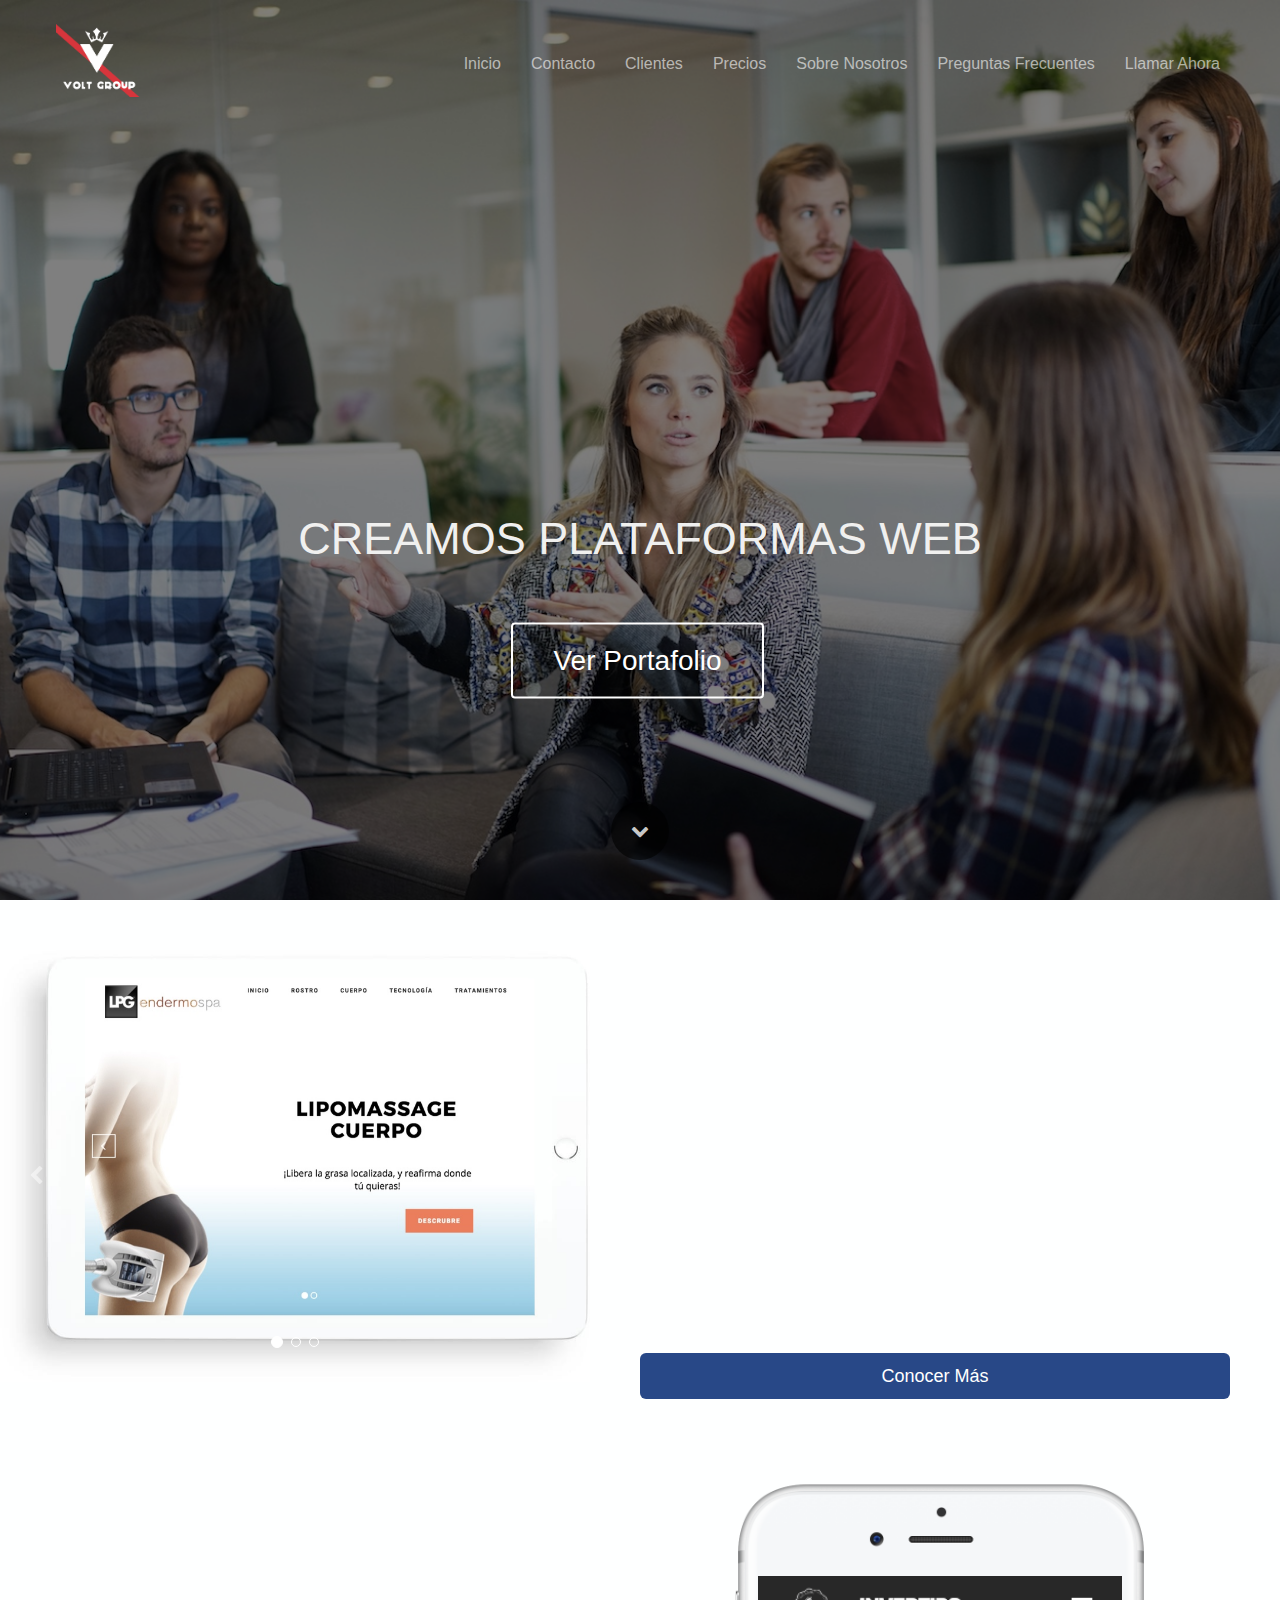
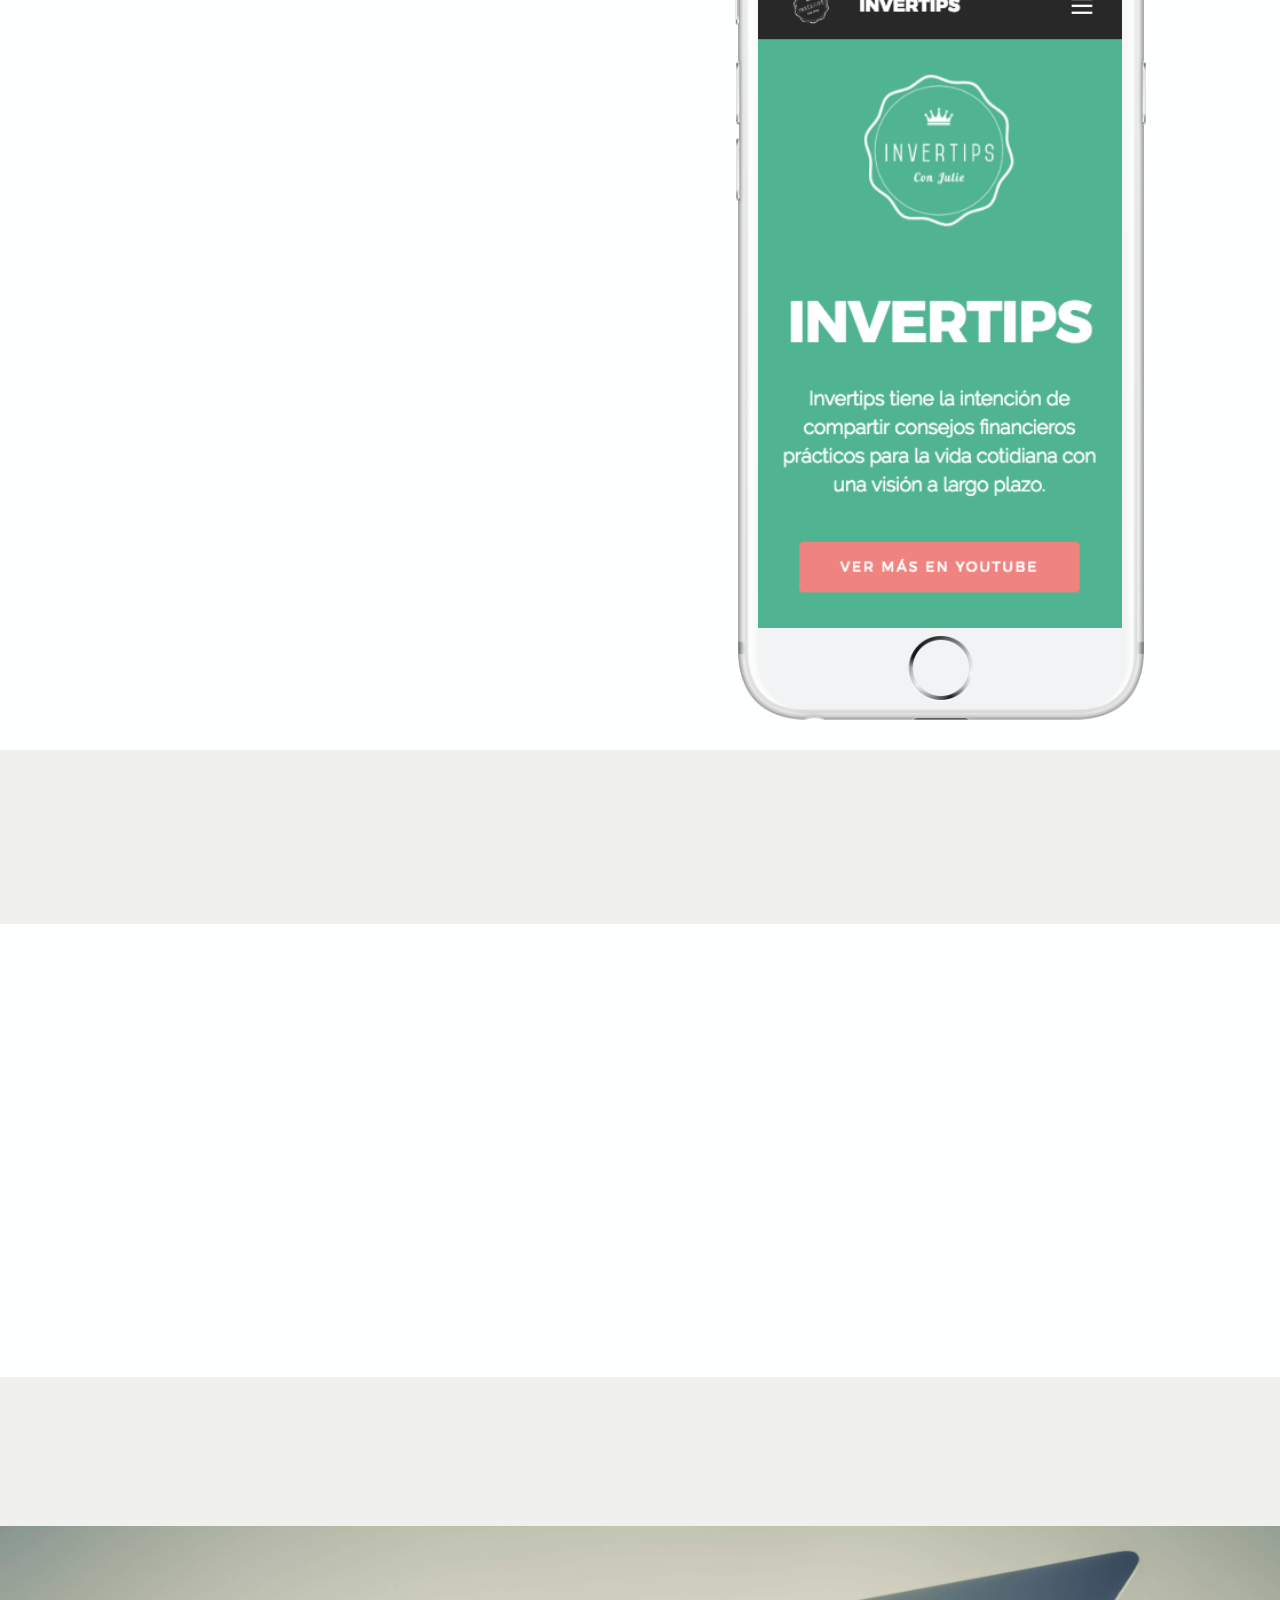
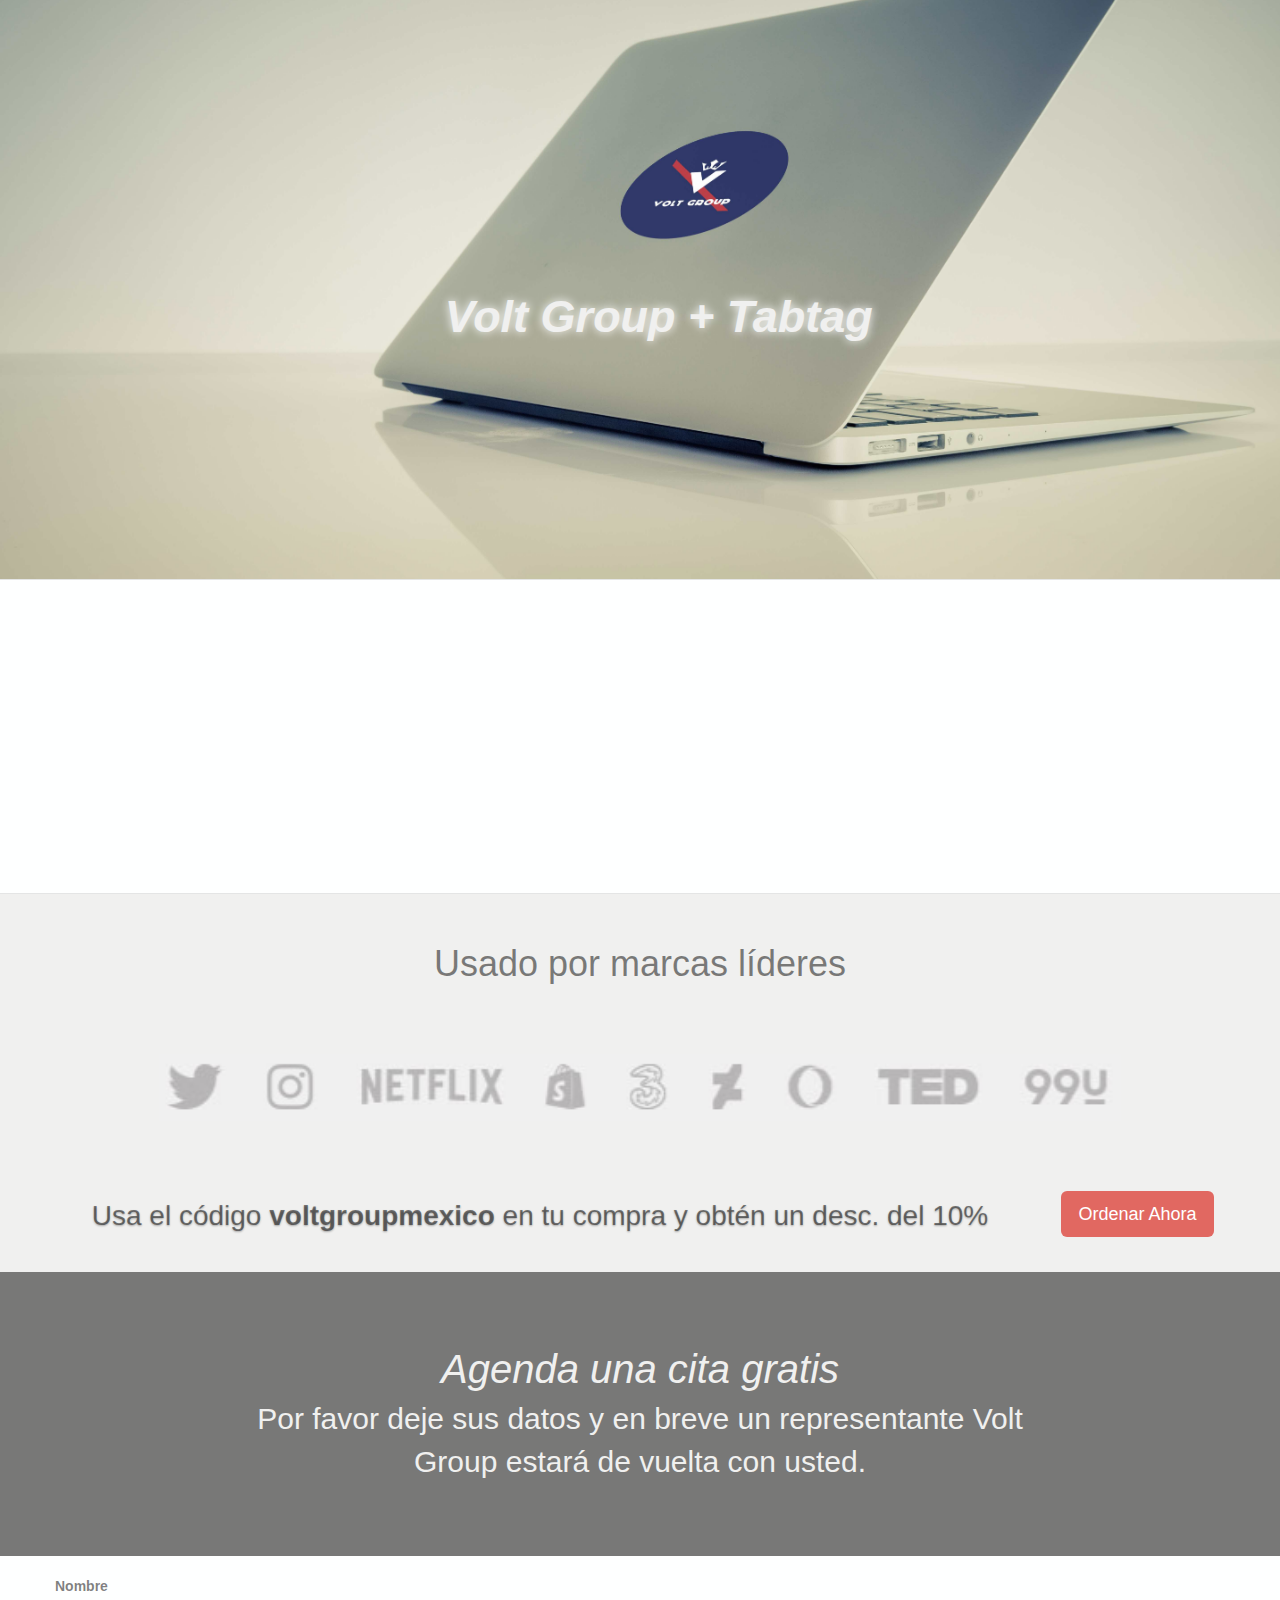
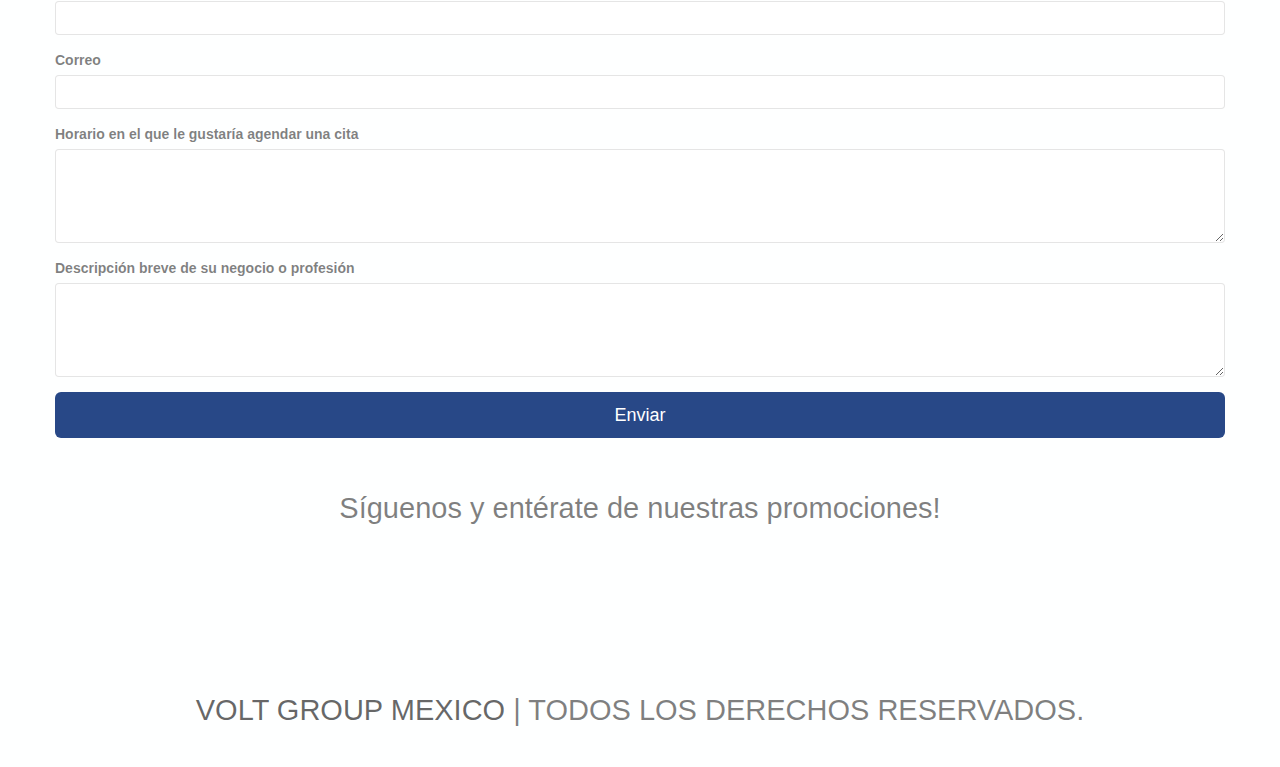
==== commit a4665b31: "Fixed home link" ====
--- a/index.html
+++ b/index.html
@@ -1 +1 @@
-<!doctype html><html><head> <meta charset="utf-8"> <meta name="keywords" content=""> <meta name="description" content=""> <meta name="viewport" content="width=device-width, initial-scale=1, user-scalable=0"> <link rel="shortcut icon" type="image/png" href="favicon.png"> <link rel="stylesheet" type="text/css" href="./css/bootstrap.min.css"><link rel="stylesheet" type="text/css" href="style.css"><link rel="stylesheet" href="./css/animate.min.css"><link rel="stylesheet" href="./css/font-awesome.min.css"> <script src="./js/jquery-2.1.0.min.js"></script><script src="./js/bootstrap.min.js"></script><script src="./js/blocs.min.js"></script><script src="./js/jqBootstrapValidation.js"></script><script src="./js/formHandler.js"></script> <title>Home</title> <!-- Google Analytics --> <script>  (function(i,s,o,g,r,a,m){i['GoogleAnalyticsObject']=r;i[r]=i[r]||function(){  (i[r].q=i[r].q||[]).push(arguments)},i[r].l=1*new Date();a=s.createElement(o),  m=s.getElementsByTagName(o)[0];a.async=1;a.src=g;m.parentNode.insertBefore(a,m)  })(window,document,'script','https://www.google-analytics.com/analytics.js','ga');  ga('create', 'UA-19744246-7', 'auto');  ga('send', 'pageview');</script><!-- Google Analytics END --> </head><body><!-- Main container --><div class="page-container"> <!-- bloc-0 --><div class="bloc bloc-fill-screen bloc-bg-texture texture-darken b-parallax bg-landing-20page bgc-yale-blue d-bloc" id="bloc-0"><div class="container fill-bloc-top-edge"><nav class="navbar row mini-nav"><div class="navbar-header"><a class="navbar-brand" href="index.html"><img src="img/1.png" width="87" /></a><button id="nav-toggle" type="button" class="ui-navbar-toggle navbar-toggle" data-toggle="collapse" data-target=".navbar-1"><span class="sr-only">Toggle navigation</span><span class="icon-bar"></span><span class="icon-bar"></span><span class="icon-bar"></span></button></div><div class="collapse navbar-collapse navbar-1 special-dropdown-nav"><ul class="site-navigation nav navbar-nav pull-right"><li><a href="index.html">Inicio</a></li><li><a href="contacto.html">Contacto</a></li><li><a href="clientes.html">Clientes</a></li><li><a href="precios.html">Precios</a></li><li><a href="sobre-nosotros.html">Sobre Nosotros</a></li><li><a href="preguntas-frecuentes.html">Preguntas Frecuentes</a></li><li><a href="tel:2229287536" id="pl-undefined">Llamar Ahora</a></li></ul></div></nav></div><div class="container"><div class="row"><div class="col-sm-12"><h1 class="text-center hero-bloc-text  tc-isabelline"><br> <br> <br> <br> <br> <br>CREAMOS PLATAFORMAS WEB<br><br></h1><div class="text-center"><a href="clientes.html" class="btn-wire btn btn-xl">Ver Portafolio<br></a></div></div></div></div><div class="container fill-bloc-bottom-edge"><div class="row"><div class="col-sm-12"><a id="scroll-hero" class="blocs-hero-btn-dwn" href="#"><span class="fa fa-chevron-down"></span></a></div></div></div></div><!-- bloc-0 END --><!-- Bloc Group --><div class='bloc-group'><!-- bloc-1 --><div class="bloc bloc-tile-2 full-width-bloc bgc-white l-bloc" id="bloc-1"><div class="container bloc-md"><div class="row"><div class="col-sm-12"><div id="carousel-2" class="carousel slide no-shadows" data-ride="carousel" data-interval="3000"><ol class="carousel-indicators"><li data-target="#carousel-2" data-slide-to="0" class="active"></li><li data-target="#carousel-2" data-slide-to="1"></li><li data-target="#carousel-2" data-slide-to="2"></li></ol><div class="carousel-inner"><div class="item active"><img src="img/ipad%20mini%20lpg.jpg" /><div class="carousel-caption"></div></div><div class="item"><img src="img/harmony%20mini.jpg" /><div class="carousel-caption"></div></div><div class="item"><img src="img/ipad%20mini%20shot.jpg" /><div class="carousel-caption"></div></div></div><a class="left carousel-control" href="#carousel-2" role="button" data-slide="prev"><span class="fa fa-chevron-left"></span><span class="sr-only">Previous</span></a><a class="right carousel-control" href="#carousel-2" role="button" data-slide="next"><span class="fa fa-chevron-right"></span><span class="sr-only">Next</span></a></div></div></div></div></div><!-- bloc-1 END --><!-- bloc-2 --><div class="bloc bloc-tile-2 bgc-white l-bloc" id="bloc-2"><div class="container bloc-md"><div class="row"><div class="col-sm-12"><p class=" animated fadeIn"><br>LUCE COMO EXPERTO DESDE EL PRINCIPIO<br></p><h3 class="mg-sm animated fadeIn"><br> <br> Diseñamos la forma más elegante de presentar sus ideas en línea. <br> <br>Destaque su empresa o negocio con un sitio web profesional, portafolio o tienda en línea. <br><br><br></h3><a href="clientes.html" class="btn btn-lg btn-block btn-yale-blue">Conocer Más<br></a></div></div></div></div><!-- bloc-2 END --></div><!-- Bloc Group END --><!-- bloc-3 --><div class="bloc bgc-white l-bloc" id="bloc-3"><div class="container bloc-sm"><div class="row"><div class="col-sm-6"><h1 class="mg-md text-center animated fadeIn"><br> <br>PORTABILIDAD AL ALCANCE DE SUS CLIENTES&nbsp;</h1><p class="mg-lg  text-left animated fadeIn"><br> <br><br>En México la mayoría de los usuarios acceden a sitios web desde sus celulares. Nuestros diseños web se adaptan a cualquier dispositivo móvil moderno, compartir tu sitio web será más sencillo y práctico. <br></p></div><div class="col-sm-6"><div class="center-block blocsapp-device blocsapp-device-iphone6 iphone6-silver"><a href="http://www.invertips.com.mx" target="_blank"><img src="img/Screen%20Shot%202017-02-13%20at%209.48.13%20AM.png" class="img-responsive" /></a></div></div></div></div></div><!-- bloc-3 END --><!-- bloc-4 --><div class="bloc bgc-isabelline l-bloc" id="bloc-4"><div class="container bloc-md"><div class="row"><div class="col-sm-12"><h3 class="mg-md text-center  animated fadeIn"><a href="clientes.html">Algunos de nuestros clientes</a><br></h3></div></div></div></div><!-- bloc-4 END --><!-- bloc-5 --><div class="bloc bg-center bgc-white l-bloc" id="bloc-5"><div class="container bloc-md"><div class="row voffset-lg"><div class="col-sm-3"><a href="index.html"><img src="img/logo-lpg-noir-45.jpg" class="img-responsive animated puffIn image-resize-mode" /></a></div><div class="col-sm-3"><a href="http://www.owaoptik.se" target="_blank"><img src="img/owa-2-gold-and-silver-600x579.png" class="img-responsive animated puffIn" /></a></div><div class="col-sm-3"><a href="htpp://www.harmonypuebla.com" target="_blank"><img src="img/hair%20logo.png" class="img-responsive animated puffIn" /></a></div><div class="col-sm-3"><a href="http://www.invertips.com.mx" target="_blank"><img src="img/round-600x607.png" class="img-responsive center-block animated puffIn" /></a></div></div></div></div><!-- bloc-5 END --><!-- bloc-6 --><div class="bloc bgc-isabelline l-bloc" id="bloc-6"><div class="container"><div class="row"><div class="col-sm-12"><h1 class="mg-md  text-center sm-shadow animated fadeIn"><br>Crea una imagen sólida con MacBooks personalizadas para tu empresa<br><br></h1></div></div></div></div><!-- bloc-6 END --><!-- bloc-7 --><div class="bloc tc-isabelline-2 bgc-isabelline bg-voltgroup-tabtag-pegatina-para-macbook d-bloc" id="bloc-7"><div class="container bloc-xxl"><div class="row"><div class="col-xs-12 col-md-8 col-md-offset-2"><h3 class="statement-bloc-text  glow-t tc-isabelline-2"><strong><br>&nbsp; &nbsp; &nbsp; &nbsp; <br>&nbsp; &nbsp; <br>&nbsp; &nbsp; &nbsp; &nbsp;&nbsp; <br>&nbsp; &nbsp;Volt Group + Tabtag</strong></h3><p class="text-center "><br></p></div></div></div></div><!-- bloc-7 END --><!-- bloc-8 --><div class="bloc b-divider bgc-white l-bloc" id="bloc-8"><div class="container bloc-md"><div class="row"><div class="col-sm-4"><a href="https://www.tabtag.com/pages/custom-macbook-stickers" target="_blank"><img src="img/crea.jpg" class="animated puffIn img-responsive" height="213" width="370" /></a></div><div class="col-sm-4"><a href="https://www.tabtag.com/pages/about-us" target="_blank"><img src="img/pegatina-brillante-para-macbook-tabtag-ver-video.png" class="center-block animated puffIn img-responsive" height="213" width="370" /></a></div><div class="col-sm-4"><a href="http://www.tabtag.com/blogs/blog/why-we-decided-to-ship-for-free" target="_blank"><img src="img/pegatina-brillante-para-macbook-tabtag-envio-gratuito.png" class="center-block animated puffIn img-responsive" height="209" width="208" /></a></div></div></div></div><!-- bloc-8 END --><!-- bloc-9 --><div class="bloc bgc-isabelline-2 l-bloc" id="bloc-9"><div class="container"><div class="row bgc-isabelline-2"><div class="col-sm-12"><h3 class="mg-md text-center  tc-1"><br>Usado por marcas líderes</h3></div></div></div></div><!-- bloc-9 END --><!-- bloc-10 --><div class="bloc bgc-isabelline-2 l-bloc" id="bloc-10"><div class="container bloc-md"><div class="row"><div class="col-sm-12"><a href="https://www.tabtag.com/pages/custom-macbook-stickers" target="_blank"><img src="img/tabtag%20clients.png" class="center-block img-responsive" height="67" width="962" /></a></div></div></div></div><!-- bloc-10 END --><!-- bloc-11 --><div class="bloc bgc-isabelline-2 l-bloc" id="bloc-11"><div class="container bloc-sm"><div class="row"><div class="col-sm-10"><h3 class="mg-md blocs-mobile-signup-text  text-center sm-shadow">Usa el código <strong>voltgroupmexico</strong> en tu compra y obtén un desc. del 10%</h3></div><div class="col-sm-2"><div class="text-center"><a href="https://www.tabtag.com" class="btn btn-lg btn-terra-cotta" target="_blank">Ordenar Ahora</a></div></div></div></div></div><!-- bloc-11 END --><!-- bloc-12 --><div class="bloc b-parallax bloc-bg-texture texture-darken tc-isabelline bgc-isabelline bg-1 d-bloc" id="bloc-12"><div class="container bloc-sm"><div class="row"><div class="col-xs-12 col-md-8 col-md-offset-2"><h3 class="statement-bloc-text "><span><br>Agenda una cita gratis</span><br></h3><p class="text-center ">Por favor deje sus datos y en breve un representante Volt Group estará de vuelta con usted.<br><br></p></div></div></div></div><!-- bloc-12 END --><!-- bloc-13 --><div class="bloc bgc-white l-bloc" id="bloc-13"><div class="container bloc-sm"><div class="row"><div class="col-sm-12"><form id="form_1" novalidate success-msg="Gracias por contactarnos, en seguida un representante Volt Group Mexico estará de vuelta con usted." fail-msg="Gracias por contactarnos, nuestros servidores están teniendo problemas con su solicitud, por favor intente más tarde."><div class="form-group"><label>Nombre</label><input id="name" class="form-control" required /></div><div class="form-group"><label>Correo</label><input id="email" class="form-control" type="email" required /></div><div class="form-group"><label>Horario en el que le gustaría agendar una cita</label><textarea id="message" class="form-control" rows="4" cols="50" required></textarea></div><div class="form-group"><label>Descripción breve de su negocio o profesión</label><textarea id="message2" class="form-control" rows="4" cols="50" required></textarea></div> <button class="bloc-button btn btn-lg btn-block btn-yale-blue" type="submit">Enviar</button></form></div></div></div></div><!-- bloc-13 END --><!-- bloc-14 --><div class="bloc bgc-white l-bloc" id="bloc-14"><div class="container bloc-sm"><div class="row"><div class="col-sm-12"><h3 class="mg-md text-center ">Síguenos y entérate de nuestras promociones!</h3></div></div></div></div><!-- bloc-14 END --><!-- ScrollToTop Button --><a class="bloc-button btn btn-d scrollToTop" onclick="scrollToTarget('1')"><span class="fa fa-chevron-up"></span></a><!-- ScrollToTop Button END--><!-- Footer - bloc-44 --><div class="bloc bgc-white l-bloc" id="bloc-44"><div class="container bloc-sm"><div class="row animated fadeIn"><div class="col-xs-12 col-md-8 col-md-offset-2"><div class="col-sm-3"><div class="text-center"></div></div><div class="col-sm-3"><div class="text-center"><a class="social-lg" href="https://www.facebook.com/voltgroupmx/?ref=bookmarks" target="_blank"><span class="fa fa-facebook icon-lg"></span></a></div></div><div class="col-sm-3"><div class="text-center"><a class="social-lg" href="http://www.instagram.com/voltgroupmx/" target="_blank"><span class="fa fa-instagram icon-lg "></span></a></div></div><div class="col-sm-3"><div class="text-center"></div></div></div></div></div></div><!-- Footer - bloc-44 END --><!-- Footer - bloc-45 --><div class="bloc bgc-white l-bloc" id="bloc-45"><div class="container bloc-sm"><div class="row"><div class="col-sm-12"><h3 class="mg-md text-center ">VOLT GROUP MEXICO | TODOS LOS DERECHOS RESERVADOS.</h3></div></div></div></div><!-- Footer - bloc-45 END --></div><!-- Main container END --> </body></html>+<!doctype html><html><head> <meta charset="utf-8"> <meta name="keywords" content=""> <meta name="description" content=""> <meta name="viewport" content="width=device-width, initial-scale=1, user-scalable=0"> <link rel="shortcut icon" type="image/png" href="favicon.png"> <link rel="stylesheet" type="text/css" href="./css/bootstrap.min.css"><link rel="stylesheet" type="text/css" href="style.css"><link rel="stylesheet" href="./css/animate.min.css"><link rel="stylesheet" href="./css/font-awesome.min.css"> <script src="./js/jquery-2.1.0.min.js"></script><script src="./js/bootstrap.min.js"></script><script src="./js/blocs.min.js"></script><script src="./js/jqBootstrapValidation.js"></script><script src="./js/formHandler.js"></script> <title>Home</title> <!-- Google Analytics --> <script>  (function(i,s,o,g,r,a,m){i['GoogleAnalyticsObject']=r;i[r]=i[r]||function(){  (i[r].q=i[r].q||[]).push(arguments)},i[r].l=1*new Date();a=s.createElement(o),  m=s.getElementsByTagName(o)[0];a.async=1;a.src=g;m.parentNode.insertBefore(a,m)  })(window,document,'script','https://www.google-analytics.com/analytics.js','ga');  ga('create', 'UA-19744246-7', 'auto');  ga('send', 'pageview');</script><!-- Google Analytics END --> </head><body><!-- Main container --><div class="page-container"> <!-- bloc-0 --><div class="bloc bloc-fill-screen bloc-bg-texture texture-darken b-parallax bg-landing-20page bgc-yale-blue d-bloc" id="bloc-0"><div class="container fill-bloc-top-edge"><nav class="navbar row mini-nav"><div class="navbar-header"><a class="navbar-brand" href="index.html"><img src="img/1.png" width="87" /></a><button id="nav-toggle" type="button" class="ui-navbar-toggle navbar-toggle" data-toggle="collapse" data-target=".navbar-1"><span class="sr-only">Toggle navigation</span><span class="icon-bar"></span><span class="icon-bar"></span><span class="icon-bar"></span></button></div><div class="collapse navbar-collapse navbar-1 special-dropdown-nav"><ul class="site-navigation nav navbar-nav pull-right"><li><a href="index.html">Inicio</a></li><li><a href="contacto.html">Contacto</a></li><li><a href="clientes.html">Clientes</a></li><li><a href="precios.html">Precios</a></li><li><a href="sobre-nosotros.html">Sobre Nosotros</a></li><li><a href="preguntas-frecuentes.html">Preguntas Frecuentes</a></li><li><a href="tel:2229287536" id="pl-undefined">Llamar Ahora</a></li></ul></div></nav></div><div class="container"><div class="row"><div class="col-sm-12"><h1 class="text-center hero-bloc-text  tc-isabelline"><br> <br> <br> <br> <br> <br>CREAMOS PLATAFORMAS WEB<br><br></h1><div class="text-center"><a href="clientes.html" class="btn-wire btn btn-xl">Ver Portafolio<br></a></div></div></div></div><div class="container fill-bloc-bottom-edge"><div class="row"><div class="col-sm-12"><a id="scroll-hero" class="blocs-hero-btn-dwn" href="#"><span class="fa fa-chevron-down"></span></a></div></div></div></div><!-- bloc-0 END --><!-- Bloc Group --><div class='bloc-group'><!-- bloc-1 --><div class="bloc bloc-tile-2 full-width-bloc bgc-white l-bloc" id="bloc-1"><div class="container bloc-md"><div class="row"><div class="col-sm-12"><div id="carousel-2" class="carousel slide no-shadows" data-ride="carousel" data-interval="3000"><ol class="carousel-indicators"><li data-target="#carousel-2" data-slide-to="0" class="active"></li><li data-target="#carousel-2" data-slide-to="1"></li><li data-target="#carousel-2" data-slide-to="2"></li></ol><div class="carousel-inner"><div class="item active"><img src="img/ipad%20mini%20lpg.jpg" /><div class="carousel-caption"></div></div><div class="item"><img src="img/harmony%20mini.jpg" /><div class="carousel-caption"></div></div><div class="item"><img src="img/ipad%20mini%20shot.jpg" /><div class="carousel-caption"></div></div></div><a class="left carousel-control" href="#carousel-2" role="button" data-slide="prev"><span class="fa fa-chevron-left"></span><span class="sr-only">Previous</span></a><a class="right carousel-control" href="#carousel-2" role="button" data-slide="next"><span class="fa fa-chevron-right"></span><span class="sr-only">Next</span></a></div></div></div></div></div><!-- bloc-1 END --><!-- bloc-2 --><div class="bloc bloc-tile-2 bgc-white l-bloc" id="bloc-2"><div class="container bloc-md"><div class="row"><div class="col-sm-12"><p class=" animated fadeIn"><br>LUCE COMO EXPERTO DESDE EL PRINCIPIO<br></p><h3 class="mg-sm animated fadeIn"><br> <br> Diseñamos la forma más elegante de presentar sus ideas en línea. <br> <br>Destaque su empresa o negocio con un sitio web profesional, portafolio o tienda en línea. <br><br><br></h3><a href="clientes.html" class="btn btn-lg btn-block btn-yale-blue">Conocer Más<br></a></div></div></div></div><!-- bloc-2 END --></div><!-- Bloc Group END --><!-- bloc-3 --><div class="bloc bgc-white l-bloc" id="bloc-3"><div class="container bloc-sm"><div class="row"><div class="col-sm-6"><h1 class="mg-md text-center animated fadeIn"><br> <br>PORTABILIDAD AL ALCANCE DE SUS CLIENTES&nbsp;</h1><p class="mg-lg  text-left animated fadeIn"><br> <br><br>En México la mayoría de los usuarios acceden a sitios web desde sus celulares. Nuestros diseños web se adaptan a cualquier dispositivo móvil moderno, compartir tu sitio web será más sencillo y práctico. <br></p></div><div class="col-sm-6"><div class="center-block blocsapp-device blocsapp-device-iphone6 iphone6-silver"><a href="http://www.invertips.com.mx" target="_blank"><img src="img/Screen%20Shot%202017-02-13%20at%209.48.13%20AM.png" class="img-responsive" /></a></div></div></div></div></div><!-- bloc-3 END --><!-- bloc-4 --><div class="bloc bgc-isabelline l-bloc" id="bloc-4"><div class="container bloc-md"><div class="row"><div class="col-sm-12"><h3 class="mg-md text-center  animated fadeIn"><a href="clientes.html">Algunos de nuestros clientes</a><br></h3></div></div></div></div><!-- bloc-4 END --><!-- bloc-5 --><div class="bloc bg-center bgc-white l-bloc" id="bloc-5"><div class="container bloc-md"><div class="row voffset-lg"><div class="col-sm-3"><a href="index.html"><img src="img/logo-lpg-noir-45.jpg" class="img-responsive animated puffIn image-resize-mode" /></a></div><div class="col-sm-3"><a href="http://www.owaoptik.se" target="_blank"><img src="img/owa-2-gold-and-silver-600x579.png" class="img-responsive animated puffIn" /></a></div><div class="col-sm-3"><a href="htpp://www.harmonypuebla.com" target="_blank"><img src="img/hair%20logo.png" class="img-responsive animated puffIn" /></a></div><div class="col-sm-3"><a href="http://www.invertips.com.mx" target="_blank"><img src="img/round-600x607.png" class="img-responsive center-block animated puffIn" /></a></div></div></div></div><!-- bloc-5 END --><!-- bloc-6 --><div class="bloc bgc-isabelline l-bloc" id="bloc-6"><div class="container"><div class="row"><div class="col-sm-12"><h1 class="mg-md  text-center sm-shadow animated fadeIn"><br>Crea una imagen sólida con MacBooks personalizadas para tu empresa<br><br></h1></div></div></div></div><!-- bloc-6 END --><!-- bloc-7 --><div class="bloc tc-isabelline-2 bgc-isabelline bg-voltgroup-tabtag-pegatina-para-macbook d-bloc" id="bloc-7"><div class="container bloc-xxl"><div class="row"><div class="col-xs-12 col-md-8 col-md-offset-2"><h3 class="statement-bloc-text  glow-t tc-isabelline-2"><strong><br>&nbsp; &nbsp; &nbsp; &nbsp; <br>&nbsp; &nbsp; <br>&nbsp; &nbsp; &nbsp; &nbsp;&nbsp; <br>&nbsp; &nbsp;Volt Group + Tabtag</strong></h3><p class="text-center "><br></p></div></div></div></div><!-- bloc-7 END --><!-- bloc-8 --><div class="bloc b-divider bgc-white l-bloc" id="bloc-8"><div class="container bloc-md"><div class="row"><div class="col-sm-4"><a href="https://www.tabtag.com/pages/custom-macbook-stickers" target="_blank"><img src="img/crea.jpg" class="animated puffIn img-responsive" height="213" width="370" /></a></div><div class="col-sm-4"><a href="https://www.tabtag.com/pages/about-us" target="_blank"><img src="img/pegatina-brillante-para-macbook-tabtag-ver-video.png" class="center-block animated puffIn img-responsive" height="213" width="370" /></a></div><div class="col-sm-4"><a href="http://www.tabtag.com/blogs/blog/why-we-decided-to-ship-for-free" target="_blank"><img src="img/pegatina-brillante-para-macbook-tabtag-envio-gratuito.png" class="center-block animated puffIn img-responsive" height="209" width="208" /></a></div></div></div></div><!-- bloc-8 END --><!-- bloc-9 --><div class="bloc bgc-isabelline-2 l-bloc" id="bloc-9"><div class="container"><div class="row bgc-isabelline-2"><div class="col-sm-12"><h3 class="mg-md text-center  tc-1"><br>Usado por marcas líderes</h3></div></div></div></div><!-- bloc-9 END --><!-- bloc-10 --><div class="bloc bgc-isabelline-2 l-bloc" id="bloc-10"><div class="container bloc-md"><div class="row"><div class="col-sm-12"><a href="https://www.tabtag.com/pages/custom-macbook-stickers" target="_blank"><img src="img/tabtag%20clients.png" class="center-block img-responsive" height="67" width="962" /></a></div></div></div></div><!-- bloc-10 END --><!-- bloc-11 --><div class="bloc bgc-isabelline-2 l-bloc" id="bloc-11"><div class="container bloc-sm"><div class="row"><div class="col-sm-10"><h3 class="mg-md blocs-mobile-signup-text  text-center sm-shadow">Usa el código <strong>voltgroupmexico</strong> en tu compra y obtén un desc. del 10%</h3></div><div class="col-sm-2"><div class="text-center"><a href="https://www.tabtag.com" class="btn btn-lg btn-terra-cotta" target="_blank">Ordenar Ahora</a></div></div></div></div></div><!-- bloc-11 END --><!-- bloc-12 --><div class="bloc b-parallax bloc-bg-texture texture-darken tc-isabelline bgc-isabelline bg-1 d-bloc" id="bloc-12"><div class="container bloc-sm"><div class="row"><div class="col-xs-12 col-md-8 col-md-offset-2"><h3 class="statement-bloc-text "><span><br>Agenda una cita gratis</span><br></h3><p class="text-center ">Por favor deje sus datos y en breve un representante Volt Group estará de vuelta con usted.<br><br></p></div></div></div></div><!-- bloc-12 END --><!-- bloc-13 --><div class="bloc bgc-white l-bloc" id="bloc-13"><div class="container bloc-sm"><div class="row"><div class="col-sm-12"><form id="form_1" novalidate success-msg="Gracias por contactarnos, en seguida un representante Volt Group Mexico estará de vuelta con usted." fail-msg="Gracias por contactarnos, nuestros servidores están teniendo problemas con su solicitud, por favor intente más tarde."><div class="form-group"><label>Nombre</label><input id="name" class="form-control" required /></div><div class="form-group"><label>Correo</label><input id="email" class="form-control" type="email" required /></div><div class="form-group"><label>Horario en el que le gustaría agendar una cita</label><textarea id="message" class="form-control" rows="4" cols="50" required></textarea></div><div class="form-group"><label>Descripción breve de su negocio o profesión</label><textarea id="message2" class="form-control" rows="4" cols="50" required></textarea></div> <button class="bloc-button btn btn-lg btn-block btn-yale-blue" type="submit">Enviar</button></form></div></div></div></div><!-- bloc-13 END --><!-- bloc-14 --><div class="bloc bgc-white l-bloc" id="bloc-14"><div class="container bloc-sm"><div class="row"><div class="col-sm-12"><h3 class="mg-md text-center ">Síguenos y entérate de nuestras promociones!</h3></div></div></div></div><!-- bloc-14 END --><!-- ScrollToTop Button --><a class="bloc-button btn btn-d scrollToTop" onclick="scrollToTarget('1')"><span class="fa fa-chevron-up"></span></a><!-- ScrollToTop Button END--><!-- Footer - bloc-44 --><div class="bloc bgc-white l-bloc" id="bloc-44"><div class="container bloc-sm"><div class="row animated fadeIn"><div class="col-xs-12 col-md-8 col-md-offset-2"><div class="col-sm-3"><div class="text-center"></div></div><div class="col-sm-3"><div class="text-center"><a class="social-lg" href="https://www.facebook.com/Volt-Group-Mexico-399427860421658/" target="_blank"><span class="fa fa-facebook icon-lg"></span></a></div></div><div class="col-sm-3"><div class="text-center"><a class="social-lg" href="http://www.instagram.com/voltgroupmx/" target="_blank"><span class="fa fa-instagram icon-lg"></span></a></div></div><div class="col-sm-3"><div class="text-center"></div></div></div></div></div></div><!-- Footer - bloc-44 END --><!-- Footer - bloc-45 --><div class="bloc bgc-white l-bloc" id="bloc-45"><div class="container bloc-sm"><div class="row"><div class="col-sm-12"><h3 class="mg-md text-center "><a href="index.html">VOLT GROUP MEXICO</a>&nbsp;| TODOS LOS DERECHOS RESERVADOS.</h3></div></div></div></div><!-- Footer - bloc-45 END --></div><!-- Main container END --> </body></html>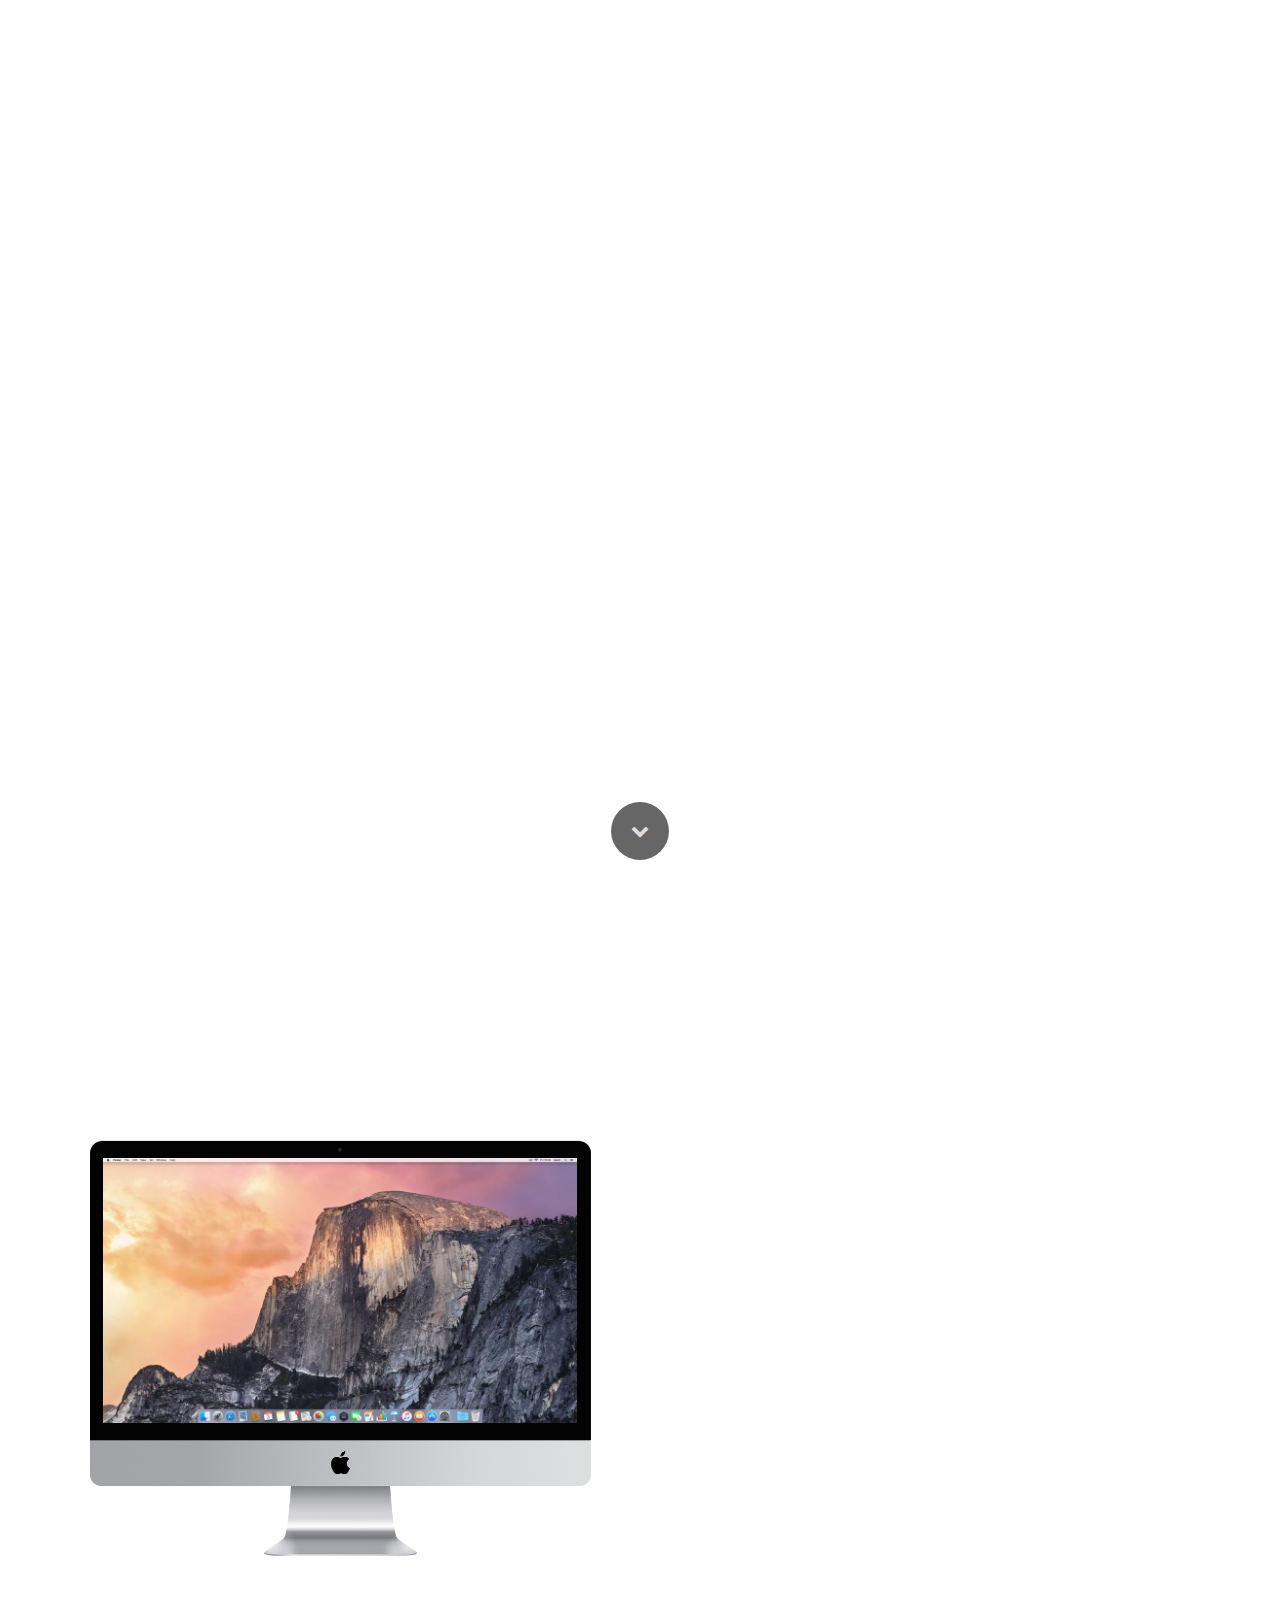
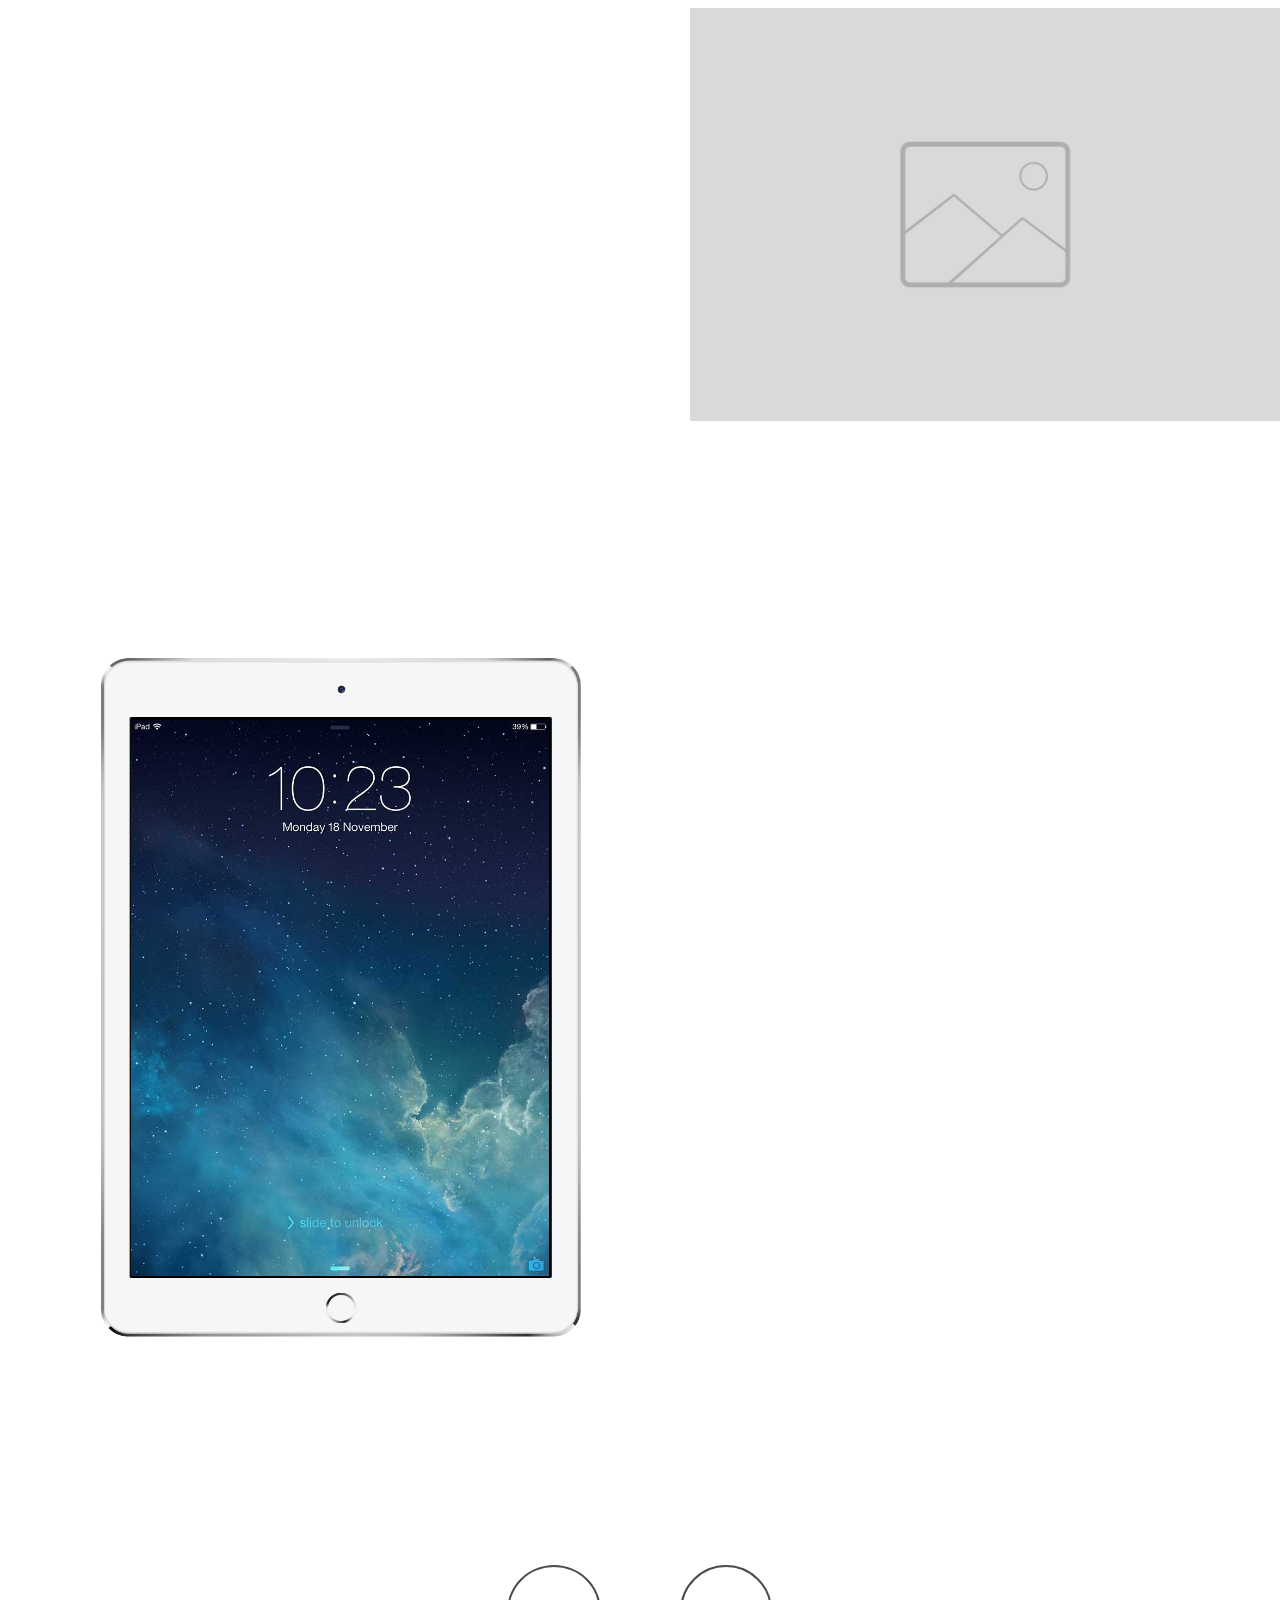
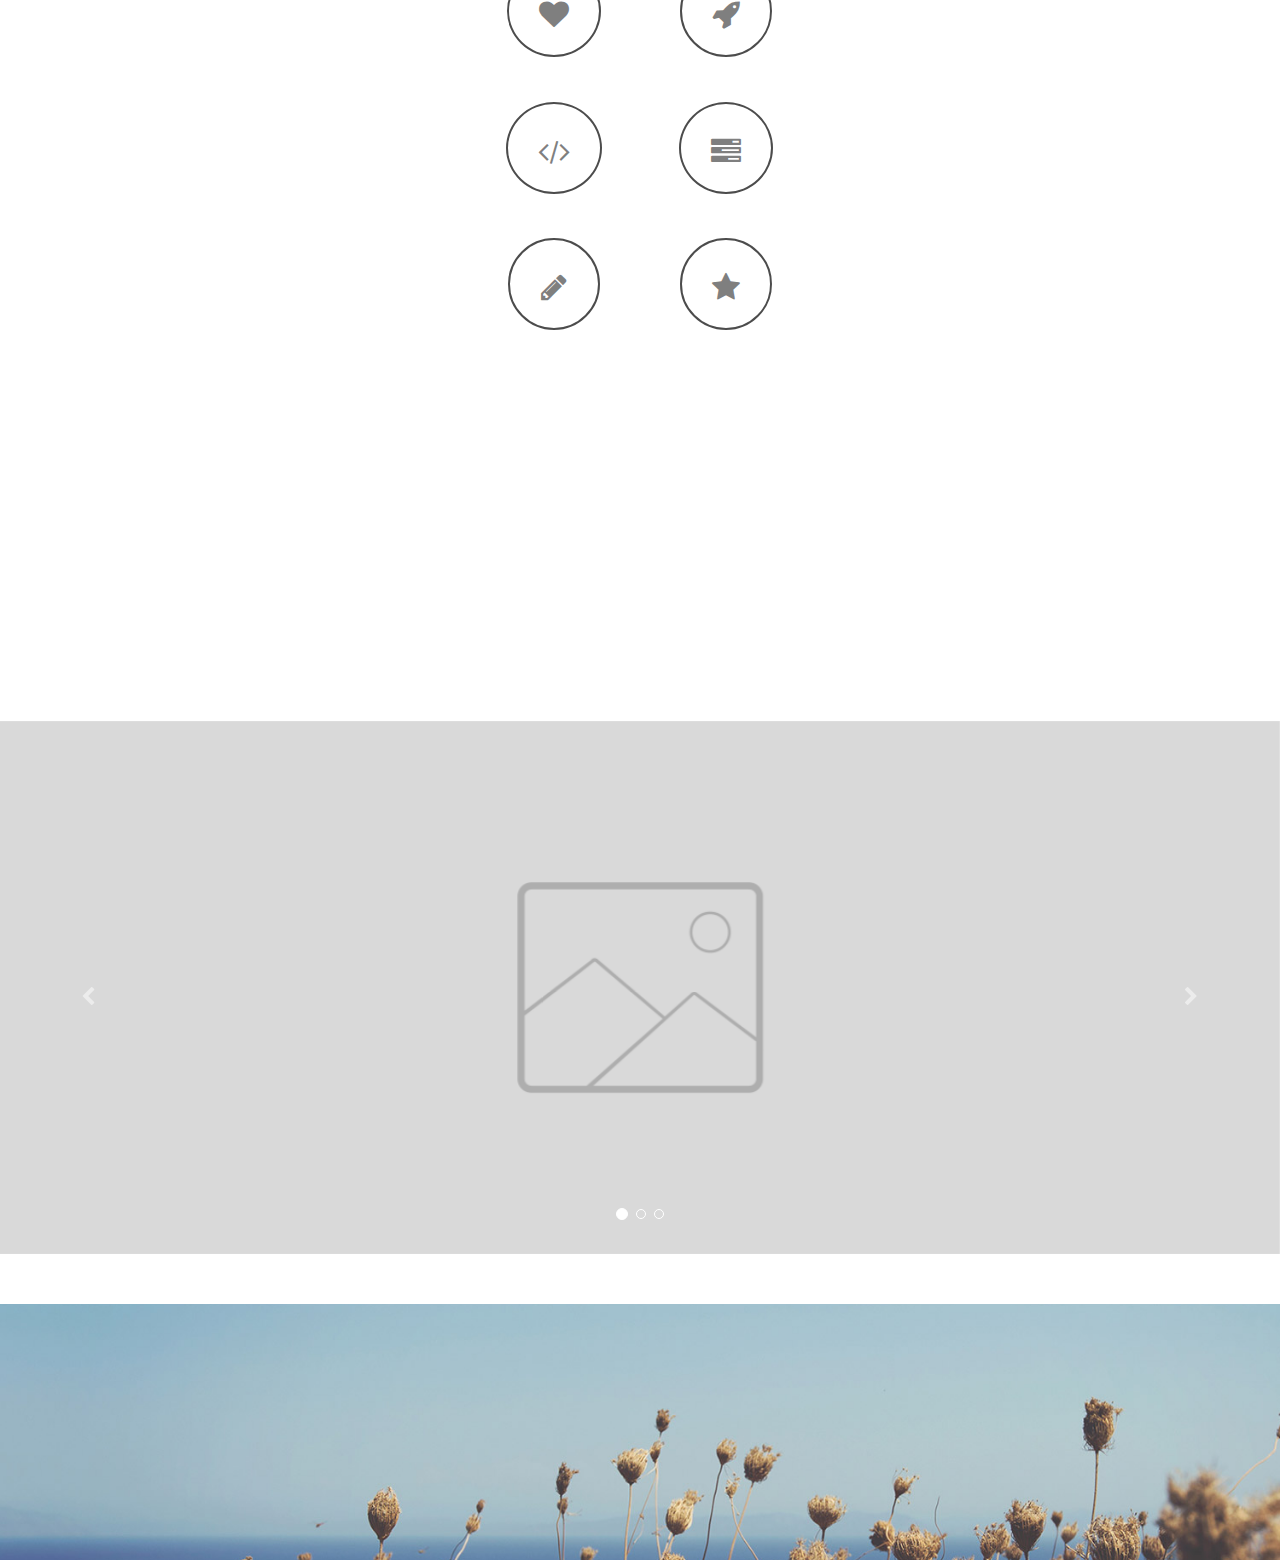
==== commit f6c01513: "Beta events test" ====
--- a/index.html
+++ b/index.html
@@ -1 +1 @@
-<!doctype html><html><head> <meta charset="utf-8"> <meta name="keywords" content=""> <meta name="description" content=""> <meta name="viewport" content="width=device-width, initial-scale=1, user-scalable=0"> <link rel="shortcut icon" type="image/png" href="favicon.png"> <link rel="stylesheet" type="text/css" href="./css/bootstrap.min.css"><link rel="stylesheet" type="text/css" href="style.css"><link rel="stylesheet" href="./css/animate.min.css"><link rel="stylesheet" href="./css/font-awesome.min.css"> <script src="./js/jquery-2.1.0.min.js"></script><script src="./js/bootstrap.min.js"></script><script src="./js/blocs.min.js"></script><script src="./js/jqBootstrapValidation.js"></script><script src="./js/formHandler.js"></script> <title>Home</title> <!-- Google Analytics --> <script>  (function(i,s,o,g,r,a,m){i['GoogleAnalyticsObject']=r;i[r]=i[r]||function(){  (i[r].q=i[r].q||[]).push(arguments)},i[r].l=1*new Date();a=s.createElement(o),  m=s.getElementsByTagName(o)[0];a.async=1;a.src=g;m.parentNode.insertBefore(a,m)  })(window,document,'script','https://www.google-analytics.com/analytics.js','ga');  ga('create', 'UA-19744246-7', 'auto');  ga('send', 'pageview');</script><!-- Google Analytics END --> </head><body><!-- Main container --><div class="page-container"> <!-- bloc-0 --><div class="bloc bloc-fill-screen bloc-bg-texture texture-darken b-parallax bg-landing-20page bgc-yale-blue d-bloc" id="bloc-0"><div class="container fill-bloc-top-edge"><nav class="navbar row mini-nav"><div class="navbar-header"><a class="navbar-brand" href="index.html"><img src="img/1.png" width="87" /></a><button id="nav-toggle" type="button" class="ui-navbar-toggle navbar-toggle" data-toggle="collapse" data-target=".navbar-1"><span class="sr-only">Toggle navigation</span><span class="icon-bar"></span><span class="icon-bar"></span><span class="icon-bar"></span></button></div><div class="collapse navbar-collapse navbar-1 special-dropdown-nav"><ul class="site-navigation nav navbar-nav pull-right"><li><a href="index.html">Inicio</a></li><li><a href="contacto.html">Contacto</a></li><li><a href="clientes.html">Clientes</a></li><li><a href="precios.html">Precios</a></li><li><a href="sobre-nosotros.html">Sobre Nosotros</a></li><li><a href="preguntas-frecuentes.html">Preguntas Frecuentes</a></li><li><a href="tel:2229287536" id="pl-undefined">Llamar Ahora</a></li></ul></div></nav></div><div class="container"><div class="row"><div class="col-sm-12"><h1 class="text-center hero-bloc-text  tc-isabelline"><br> <br> <br> <br> <br> <br>CREAMOS PLATAFORMAS WEB<br><br></h1><div class="text-center"><a href="clientes.html" class="btn-wire btn btn-xl">Ver Portafolio<br></a></div></div></div></div><div class="container fill-bloc-bottom-edge"><div class="row"><div class="col-sm-12"><a id="scroll-hero" class="blocs-hero-btn-dwn" href="#"><span class="fa fa-chevron-down"></span></a></div></div></div></div><!-- bloc-0 END --><!-- Bloc Group --><div class='bloc-group'><!-- bloc-1 --><div class="bloc bloc-tile-2 full-width-bloc bgc-white l-bloc" id="bloc-1"><div class="container bloc-md"><div class="row"><div class="col-sm-12"><div id="carousel-2" class="carousel slide no-shadows" data-ride="carousel" data-interval="3000"><ol class="carousel-indicators"><li data-target="#carousel-2" data-slide-to="0" class="active"></li><li data-target="#carousel-2" data-slide-to="1"></li><li data-target="#carousel-2" data-slide-to="2"></li></ol><div class="carousel-inner"><div class="item active"><img src="img/ipad%20mini%20lpg.jpg" /><div class="carousel-caption"></div></div><div class="item"><img src="img/harmony%20mini.jpg" /><div class="carousel-caption"></div></div><div class="item"><img src="img/ipad%20mini%20shot.jpg" /><div class="carousel-caption"></div></div></div><a class="left carousel-control" href="#carousel-2" role="button" data-slide="prev"><span class="fa fa-chevron-left"></span><span class="sr-only">Previous</span></a><a class="right carousel-control" href="#carousel-2" role="button" data-slide="next"><span class="fa fa-chevron-right"></span><span class="sr-only">Next</span></a></div></div></div></div></div><!-- bloc-1 END --><!-- bloc-2 --><div class="bloc bloc-tile-2 bgc-white l-bloc" id="bloc-2"><div class="container bloc-md"><div class="row"><div class="col-sm-12"><p class=" animated fadeIn"><br>LUCE COMO EXPERTO DESDE EL PRINCIPIO<br></p><h3 class="mg-sm animated fadeIn"><br> <br> Diseñamos la forma más elegante de presentar sus ideas en línea. <br> <br>Destaque su empresa o negocio con un sitio web profesional, portafolio o tienda en línea. <br><br><br></h3><a href="clientes.html" class="btn btn-lg btn-block btn-yale-blue">Conocer Más<br></a></div></div></div></div><!-- bloc-2 END --></div><!-- Bloc Group END --><!-- bloc-3 --><div class="bloc bgc-white l-bloc" id="bloc-3"><div class="container bloc-sm"><div class="row"><div class="col-sm-6"><h1 class="mg-md text-center animated fadeIn"><br> <br>PORTABILIDAD AL ALCANCE DE SUS CLIENTES&nbsp;</h1><p class="mg-lg  text-left animated fadeIn"><br> <br><br>En México la mayoría de los usuarios acceden a sitios web desde sus celulares. Nuestros diseños web se adaptan a cualquier dispositivo móvil moderno, compartir tu sitio web será más sencillo y práctico. <br></p></div><div class="col-sm-6"><div class="center-block blocsapp-device blocsapp-device-iphone6 iphone6-silver"><a href="http://www.invertips.com.mx" target="_blank"><img src="img/Screen%20Shot%202017-02-13%20at%209.48.13%20AM.png" class="img-responsive" /></a></div></div></div></div></div><!-- bloc-3 END --><!-- bloc-4 --><div class="bloc bgc-isabelline l-bloc" id="bloc-4"><div class="container bloc-md"><div class="row"><div class="col-sm-12"><h3 class="mg-md text-center  animated fadeIn"><a href="clientes.html">Algunos de nuestros clientes</a><br></h3></div></div></div></div><!-- bloc-4 END --><!-- bloc-5 --><div class="bloc bg-center bgc-white l-bloc" id="bloc-5"><div class="container bloc-md"><div class="row voffset-lg"><div class="col-sm-3"><a href="index.html"><img src="img/logo-lpg-noir-45.jpg" class="img-responsive animated puffIn image-resize-mode" /></a></div><div class="col-sm-3"><a href="http://www.owaoptik.se" target="_blank"><img src="img/owa-2-gold-and-silver-600x579.png" class="img-responsive animated puffIn" /></a></div><div class="col-sm-3"><a href="htpp://www.harmonypuebla.com" target="_blank"><img src="img/hair%20logo.png" class="img-responsive animated puffIn" /></a></div><div class="col-sm-3"><a href="http://www.invertips.com.mx" target="_blank"><img src="img/round-600x607.png" class="img-responsive center-block animated puffIn" /></a></div></div></div></div><!-- bloc-5 END --><!-- bloc-6 --><div class="bloc bgc-isabelline l-bloc" id="bloc-6"><div class="container"><div class="row"><div class="col-sm-12"><h1 class="mg-md  text-center sm-shadow animated fadeIn"><br>Crea una imagen sólida con MacBooks personalizadas para tu empresa<br><br></h1></div></div></div></div><!-- bloc-6 END --><!-- bloc-7 --><div class="bloc tc-isabelline-2 bgc-isabelline bg-voltgroup-tabtag-pegatina-para-macbook d-bloc" id="bloc-7"><div class="container bloc-xxl"><div class="row"><div class="col-xs-12 col-md-8 col-md-offset-2"><h3 class="statement-bloc-text  glow-t tc-isabelline-2"><strong><br>&nbsp; &nbsp; &nbsp; &nbsp; <br>&nbsp; &nbsp; <br>&nbsp; &nbsp; &nbsp; &nbsp;&nbsp; <br>&nbsp; &nbsp;Volt Group + Tabtag</strong></h3><p class="text-center "><br></p></div></div></div></div><!-- bloc-7 END --><!-- bloc-8 --><div class="bloc b-divider bgc-white l-bloc" id="bloc-8"><div class="container bloc-md"><div class="row"><div class="col-sm-4"><a href="https://www.tabtag.com/pages/custom-macbook-stickers" target="_blank"><img src="img/crea.jpg" class="animated puffIn img-responsive" height="213" width="370" /></a></div><div class="col-sm-4"><a href="https://www.tabtag.com/pages/about-us" target="_blank"><img src="img/pegatina-brillante-para-macbook-tabtag-ver-video.png" class="center-block animated puffIn img-responsive" height="213" width="370" /></a></div><div class="col-sm-4"><a href="http://www.tabtag.com/blogs/blog/why-we-decided-to-ship-for-free" target="_blank"><img src="img/pegatina-brillante-para-macbook-tabtag-envio-gratuito.png" class="center-block animated puffIn img-responsive" height="209" width="208" /></a></div></div></div></div><!-- bloc-8 END --><!-- bloc-9 --><div class="bloc bgc-isabelline-2 l-bloc" id="bloc-9"><div class="container"><div class="row bgc-isabelline-2"><div class="col-sm-12"><h3 class="mg-md text-center  tc-1"><br>Usado por marcas líderes</h3></div></div></div></div><!-- bloc-9 END --><!-- bloc-10 --><div class="bloc bgc-isabelline-2 l-bloc" id="bloc-10"><div class="container bloc-md"><div class="row"><div class="col-sm-12"><a href="https://www.tabtag.com/pages/custom-macbook-stickers" target="_blank"><img src="img/tabtag%20clients.png" class="center-block img-responsive" height="67" width="962" /></a></div></div></div></div><!-- bloc-10 END --><!-- bloc-11 --><div class="bloc bgc-isabelline-2 l-bloc" id="bloc-11"><div class="container bloc-sm"><div class="row"><div class="col-sm-10"><h3 class="mg-md blocs-mobile-signup-text  text-center sm-shadow">Usa el código <strong>voltgroupmexico</strong> en tu compra y obtén un desc. del 10%</h3></div><div class="col-sm-2"><div class="text-center"><a href="https://www.tabtag.com" class="btn btn-lg btn-terra-cotta" target="_blank">Ordenar Ahora</a></div></div></div></div></div><!-- bloc-11 END --><!-- bloc-12 --><div class="bloc b-parallax bloc-bg-texture texture-darken tc-isabelline bgc-isabelline bg-1 d-bloc" id="bloc-12"><div class="container bloc-sm"><div class="row"><div class="col-xs-12 col-md-8 col-md-offset-2"><h3 class="statement-bloc-text "><span><br>Agenda una cita gratis</span><br></h3><p class="text-center ">Por favor deje sus datos y en breve un representante Volt Group estará de vuelta con usted.<br><br></p></div></div></div></div><!-- bloc-12 END --><!-- bloc-13 --><div class="bloc bgc-white l-bloc" id="bloc-13"><div class="container bloc-sm"><div class="row"><div class="col-sm-12"><form id="form_1" novalidate success-msg="Gracias por contactarnos, en seguida un representante Volt Group Mexico estará de vuelta con usted." fail-msg="Gracias por contactarnos, nuestros servidores están teniendo problemas con su solicitud, por favor intente más tarde."><div class="form-group"><label>Nombre</label><input id="name" class="form-control" required /></div><div class="form-group"><label>Correo</label><input id="email" class="form-control" type="email" required /></div><div class="form-group"><label>Horario en el que le gustaría agendar una cita</label><textarea id="message" class="form-control" rows="4" cols="50" required></textarea></div><div class="form-group"><label>Descripción breve de su negocio o profesión</label><textarea id="message2" class="form-control" rows="4" cols="50" required></textarea></div> <button class="bloc-button btn btn-lg btn-block btn-yale-blue" type="submit">Enviar</button></form></div></div></div></div><!-- bloc-13 END --><!-- bloc-14 --><div class="bloc bgc-white l-bloc" id="bloc-14"><div class="container bloc-sm"><div class="row"><div class="col-sm-12"><h3 class="mg-md text-center ">Síguenos y entérate de nuestras promociones!</h3></div></div></div></div><!-- bloc-14 END --><!-- ScrollToTop Button --><a class="bloc-button btn btn-d scrollToTop" onclick="scrollToTarget('1')"><span class="fa fa-chevron-up"></span></a><!-- ScrollToTop Button END--><!-- Footer - bloc-44 --><div class="bloc bgc-white l-bloc" id="bloc-44"><div class="container bloc-sm"><div class="row animated fadeIn"><div class="col-xs-12 col-md-8 col-md-offset-2"><div class="col-sm-3"><div class="text-center"></div></div><div class="col-sm-3"><div class="text-center"><a class="social-lg" href="https://www.facebook.com/Volt-Group-Mexico-399427860421658/" target="_blank"><span class="fa fa-facebook icon-lg"></span></a></div></div><div class="col-sm-3"><div class="text-center"><a class="social-lg" href="http://www.instagram.com/voltgroupmx/" target="_blank"><span class="fa fa-instagram icon-lg"></span></a></div></div><div class="col-sm-3"><div class="text-center"></div></div></div></div></div></div><!-- Footer - bloc-44 END --><!-- Footer - bloc-45 --><div class="bloc bgc-white l-bloc" id="bloc-45"><div class="container bloc-sm"><div class="row"><div class="col-sm-12"><h3 class="mg-md text-center "><a href="index.html">VOLT GROUP MEXICO</a>&nbsp;| TODOS LOS DERECHOS RESERVADOS.</h3></div></div></div></div><!-- Footer - bloc-45 END --></div><!-- Main container END --> </body></html>+<!doctype html><html><head> <meta charset="utf-8"> <meta name="keywords" content=""> <meta name="description" content=""> <meta name="viewport" content="width=device-width, initial-scale=1, user-scalable=0"> <link rel="shortcut icon" type="image/png" href="favicon.png"> <link rel="stylesheet" type="text/css" href="./css/bootstrap.min.css"><link rel="stylesheet" type="text/css" href="style.css"><link rel="stylesheet" href="./css/animate.min.css"><link rel="stylesheet" href="./css/font-awesome.min.css"> <script src="./js/jquery-2.1.0.min.js"></script><script src="./js/bootstrap.min.js"></script><script src="./js/blocs.min.js"></script> <title>Home</title> <!-- Google Analytics --> <!-- Google Analytics END --> </head><body><!-- Main container --><div class="page-container"> <!-- bloc-0 --><div class="bloc bloc-fill-screen bgc-white l-bloc " id="bloc-0"><div class="video-bg-container"><video class="bloc-video" preload="auto" loop="loop" autoplay="autoplay"><source src="vid/iPhone%20my%20lof-Compression%20true_CLIPCHAMP_keep_CLIPCHAMP_keep_CLIPCHAMP_720p.mp4" type="video/mp4" /></video></div><div class="container fill-bloc-top-edge"><nav class="navbar row"><div class="navbar-header"><a class="navbar-brand ltc-white" href="index.html">Volt Group Events</a><button id="nav-toggle" type="button" class="ui-navbar-toggle navbar-toggle" data-toggle="collapse" data-target=".navbar-1"><span class="sr-only">Toggle navigation</span><span class="icon-bar"></span><span class="icon-bar"></span><span class="icon-bar"></span></button></div><div class="collapse navbar-collapse navbar-1"><ul class="site-navigation nav navbar-nav pull-right"><li><a href="index.html" class="ltc-white">Inicio</a></li></ul></div></nav></div><div class="container"><div class="row"><div class="col-sm-12"><h1 class="text-center hero-bloc-text tc-white"><br>Emociona a la gente con un sitio web de eventos impresionantes.<br></h1><h3 class="text-center mg-lg hero-bloc-text-sub tc-white ">Mi Evento</h3><div class="text-center"><a href="index.html" class="btn-wire btn btn-xl wire-btn-white">Más Información<br></a></div></div></div></div><div class="container fill-bloc-bottom-edge"><div class="row"><div class="col-sm-12"><a id="scroll-hero" class="blocs-hero-btn-dwn" href="#"><span class="fa fa-chevron-down"></span></a></div></div></div></div><!-- bloc-0 END --><!-- bloc-1 --><div class="bloc bgc-white l-bloc" id="bloc-1"><div class="container bloc-md"><div class="row"><div class="col-sm-12"><h1 class="mg-md  text-center animated fadeIn">Todo lo que necesitas para tu próximo evento<br></h1></div></div></div></div><!-- bloc-1 END --><!-- bloc-2 --><div class="bloc bgc-white l-bloc" id="bloc-2"><div class="container bloc-md"><div class="row"><div class="col-sm-6"><div class="center-block blocsapp-device blocsapp-device-imac"><img src="img/imac-screen.jpg" class="img-responsive" /></div></div><div class="col-sm-6"><h2 class="mg-lg imac-bloc-text-vc animated fadeIn">Stunning Websites for Amazing Events</h2><p class="mg-lg animated fadeIn">Whether you&rsquo;re planning a party, conference, class, grand opening, charity drive or reunion, give your event the right look with our fully-customizable templates.<br></p><a href="index.html" class="btn btn-d btn-lg animated fadeIn">Comenzar con mi evento</a></div></div></div></div><!-- bloc-2 END --><!-- Bloc Group --><div class='bloc-group'><!-- bloc-3 --><div class="bloc bloc-tile-2 bgc-white l-bloc" id="bloc-3"><div class="container"><div class="row"><div class="col-sm-12"><h2 class="mg-lg bloc-group-text-vc animated fadeIn">Your Website. Exactly How You Want It</h2><h3 class="mg-sm animated fadeIn">Drag and Drop<br>No coding needed. Just drag and drop text, add photo galleries and more.<br>Mobile Friendly<br>Let your guests access event details from anywhere.<br>Maps and Contacts<br>Make sure people know where to go and how to reach you.<br></h3><a href="index.html" class="btn btn-d btn-lg animated fadeIn">Watch Demo</a></div></div></div></div><!-- bloc-3 END --><!-- bloc-4 --><div class="bloc l-bloc bgc-white bloc-tile-2 full-width-bloc" id="bloc-4"><div class="container"><div class="row"><div class="col-sm-12"><img src="img/placeholder-image.png" class="img-responsive" /></div></div></div></div><!-- bloc-4 END --></div><!-- Bloc Group END --><!-- bloc-5 --><div class="bloc bgc-white l-bloc" id="bloc-5"><div class="container bloc-lg"><div class="row"><div class="col-sm-6"><div class="center-block blocsapp-device blocsapp-device-ipad ipad-silver"><img src="img/ipad-screen.jpg" class="img-responsive" /></div></div><div class="col-sm-6"><h2 class="mg-lg ipad-bloc-text-vc animated fadeIn">Put Your Event in the Spotlight</h2><p class="mg-lg animated fadeIn">Spark excitement long before your big day, and give guests the tools to rave until your next one. <br><br>Get RSVPs <br>Let your guests confirm attendance directly from your website. <br> <br>Send Email Invitations<br>Invite your guests and send beautiful updates with Wix ShoutOut.<br> Share on Social Media<br>Make it easy for visitors to share your event with their friends.<br></p><a href="index.html" class="btn btn-d btn-lg animated fadeIn">Watch Demo</a></div></div></div></div><!-- bloc-5 END --><!-- bloc-6 --><div class="bloc feature-list bgc-white l-bloc" id="bloc-6"><div class="container bloc-sm"><div class="row animated fadeIn"><div class="col-sm-12"><h2 class="text-center mg-md">Todo lo que necesitas para tu próximo evento</h2></div></div><div class="row voffset"><div class="col-sm-6"><div class="col-sm-3 col-md-3 col-sm-push-9"><div class="text-center"><span class="fa fa-heart icon-round icon-md"></span></div></div><div class="col-sm-9 col-sm-pull-3"><h3 class="text-right mg-md blocs-mob-center-text animated fadeIn">Beautiful</h3><p class="text-right blocs-mob-center-text animated fadeIn">A little feature description could go here. A little feature description could go here.</p></div></div><div class="col-sm-6"><div class="col-sm-3"><div class="text-center"><span class="fa fa-rocket icon-round icon-md"></span></div></div><div class="col-sm-9"><h3 class="mg-md blocs-mob-center-text animated fadeIn">Responsive</h3><p class="blocs-mob-center-text animated fadeIn">A little feature description could go here.A little feature description could go here.</p></div></div></div><div class="row voffset"><div class="col-sm-6"><div class="col-sm-3 col-md-3 col-sm-push-9"><div class="text-center"><span class="fa fa-code icon-round icon-md"></span></div></div><div class="col-sm-9 col-sm-pull-3"><h3 class="text-right mg-md blocs-mob-center-text animated fadeIn">Clean</h3><p class="text-right blocs-mob-center-text animated fadeIn">A little feature description could go here.A little feature description could go here.</p></div></div><div class="col-sm-6"><div class="col-sm-3"><div class="text-center"><span class="fa fa-tasks icon-round icon-md"></span></div></div><div class="col-sm-9"><h3 class="mg-md blocs-mob-center-text animated fadeIn">Optimized</h3><p class="blocs-mob-center-text animated fadeIn">A little feature description could go here.A little feature description could go here.</p></div></div></div><div class="row voffset"><div class="col-sm-6"><div class="col-sm-3 col-md-3 col-sm-push-9"><div class="text-center"><span class="fa fa-pencil icon-round icon-md"></span></div></div><div class="col-sm-9 col-sm-pull-3"><h3 class="text-right mg-md blocs-mob-center-text animated fadeIn">Editable</h3><p class="text-right blocs-mob-center-text animated fadeIn">A little feature description could go here.A little feature description could go here.</p></div></div><div class="col-sm-6"><div class="col-sm-3"><div class="text-center"><span class="fa fa-star icon-round icon-md"></span></div></div><div class="col-sm-9"><h3 class="mg-md blocs-mob-center-text animated fadeIn">Friendly</h3><p class="blocs-mob-center-text animated fadeIn">A little feature description could go here.A little feature description could go here.</p></div></div></div></div></div><!-- bloc-6 END --><!-- bloc-7 --><div class="bloc bgc-white l-bloc" id="bloc-7"><div class="container bloc-md"><div class="row"><div class="col-sm-12"><h1 class="mg-md  text-center animated fadeIn"><br> <br>Everything You Need in One Place<br>Explore These Stunning Event Websites Created Using Wix<br></h1></div></div></div></div><!-- bloc-7 END --><!-- bloc-8 --><div class="bloc full-width-bloc bgc-white l-bloc" id="bloc-8"><div class="container bloc-md"><div class="row"><div class="col-sm-12"><div id="carousel-1" class="carousel no-shadows slide" data-ride="carousel"><ol class="carousel-indicators"><li data-target="#carousel-1" data-slide-to="0" class="active"></li><li data-target="#carousel-1" data-slide-to="1"></li><li data-target="#carousel-1" data-slide-to="2"></li></ol><div class="carousel-inner"><div class="item active"><img src="img/placeholder-image-wide.png" /><div class="carousel-caption"></div></div><div class="item"><img src="img/placeholder-image-wide.png" /><div class="carousel-caption"></div></div><div class="item"><img src="img/placeholder-image-wide.png" /><div class="carousel-caption"></div></div></div><a class="left carousel-control" href="#carousel-1" role="button" data-slide="prev"><span class="fa fa-chevron-left"></span><span class="sr-only">Previous</span></a><a class="right carousel-control" href="#carousel-1" role="button" data-slide="next"><span class="fa fa-chevron-right"></span><span class="sr-only">Next</span></a></div></div></div></div></div><!-- bloc-8 END --><!-- bloc-9 --><div class="bloc bgc-white bg-field d-bloc" id="bloc-9"><div class="container bloc-lg"><div class="row"><div class="col-sm-12"><h3 class="mg-md animated fadeIn">Make Your Event Unforgettable<br></h3></div></div></div></div><!-- bloc-9 END --><!-- ScrollToTop Button --><a class="bloc-button btn btn-d scrollToTop" onclick="scrollToTarget('1')"><span class="fa fa-chevron-up"></span></a><!-- ScrollToTop Button END--></div><!-- Main container END --> </body></html>--- a/style.css
+++ b/style.css
@@ -1 +1 @@
-body{margin:0;padding:0; background:#FFF; overflow-x:hidden; -webkit-font-smoothing: antialiased; -moz-osx-font-smoothing: grayscale;}a:hover{text-decoration: none; cursor:pointer;}a,button{outline: none!important;} #page-loading-blocs-notifaction{position: fixed;top: 0;bottom: 0;width: 100%;z-index:100000;background:#FFFFFF url("img/pageload-spinner.gif") no-repeat center center;}.bloc{width:100%;clear:both;background: 50% 50% no-repeat;padding:0 50px;-webkit-background-size: cover;-moz-background-size: cover;-o-background-size: cover;background-size: cover;position:relative;}.bloc .container{padding-left:0;padding-right:0;}.bloc-xxl{padding:200px 50px;}.bloc-lg{padding:100px 50px;}.bloc-md{padding:50px;}.bloc-sm{padding:20px 50px;}.bloc-fill-screen{padding-top:0;position: relative;height: inherit;}.bloc-fill-screen > .container{position:relative;top:50%;transform:translateY(-50%);-webkit-transform:translateY(-50%);}.bloc-fill-screen.bloc-group .bloc{vertical-align: middle!important;}.bloc-fill-screen .fill-bloc-top-edge, .bloc-fill-screen .fill-bloc-bottom-edge{position: absolute;margin: 20px auto;left: 0;right: 0;z-index: 1;transform: none;}.bloc-fill-screen .fill-bloc-top-edge{top:0;}.bloc-fill-screen .fill-bloc-bottom-edge{top: initial;bottom: 20px;}.blocs-hero-btn-dwn{width: 58px;height: 58px;display: block;margin:0 auto;line-height: 58px;padding: 0;border-radius: 50%;text-align: center;font-size: 18px;color: rgba(255,255,255,.8);background: rgba(0,0,0,.6);border:0;}.blocs-hero-btn-dwn:hover{color: rgba(255,255,255,1);}.full-width-bloc{padding-left:0;padding-right:0;}.full-width-bloc .container{width:100%;max-width:100%!important;}.full-width-bloc .carousel img{width:100%;height:auto;}.bloc-group{display:flex;}.bloc-group .bloc{flex: 1;}.bloc-tile-2{width:50%;}.bloc-tile-3{width:33.33333333%;}.bloc-tile-4{width:25%;}.bloc-tile-2 .container, .bloc-tile-3 .container, .bloc-tile-4 .container{width:100%;}.bg-center,.bg-l-edge,.bg-r-edge,.bg-t-edge,.bg-b-edge,.bg-tl-edge,.bg-bl-edge,.bg-tr-edge,.bg-br-edge,.bg-repeat{-webkit-background-size: auto!important;-moz-background-size: auto!important;-o-background-size: auto!important;background-size: auto!important;}.bg-center{-webkit-background-size: auto;}.bloc-bg-texture::before{content:"";background-size: 2px 2px;position: absolute;top: 0;bottom: 0;left:0;right:0;}.texture-darken::before{background: rgba(0,0,0,0.5);}.b-parallax{background-attachment:fixed;}.d-bloc{color:rgba(255,255,255,.7);}.d-bloc button:hover{color:rgba(255,255,255,.9);}.d-bloc .icon-round,.d-bloc .icon-square,.d-bloc .icon-rounded,.d-bloc .icon-semi-rounded-a,.d-bloc .icon-semi-rounded-b{border-color:rgba(255,255,255,.9);}.d-bloc .divider-h span{border-color:rgba(255,255,255,.2);}.d-bloc .a-btn,.d-bloc .navbar a,.d-bloc .navbar-brand, .d-bloc a .icon-sm, .d-bloc a .icon-md, .d-bloc a .icon-lg, .d-bloc a .icon-xl, .d-bloc h1 a, .d-bloc h2 a, .d-bloc h3 a, .d-bloc h4 a, .d-bloc h5 a, .d-bloc h6 a, .d-bloc p a{color:rgba(255,255,255,.6);}.d-bloc .a-btn:hover,.d-bloc .navbar a:hover,.d-bloc .navbar-brand:hover,.d-bloc a:hover .icon-sm, .d-bloc a:hover .icon-md, .d-bloc a:hover .icon-lg, .d-bloc a:hover .icon-xl, .d-bloc h1 a:hover, .d-bloc h2 a:hover, .d-bloc h3 a:hover, .d-bloc h4 a:hover, .d-bloc h5 a:hover, .d-bloc h6 a:hover, .d-bloc p a:hover{color:rgba(255,255,255,1);}.d-bloc .navbar-toggle .icon-bar{background:rgba(255,255,255,1);}.d-bloc .btn-wire,.d-bloc .btn-wire:hover{color:rgba(255,255,255,1);border-color:rgba(255,255,255,1);}.d-bloc .panel{color:rgba(0,0,0,.5);}.d-bloc .panel button:hover{color:rgba(0,0,0,.7);}.d-bloc .panel icon{border-color:rgba(0,0,0,.7);}.d-bloc .panel .divider-h span{border-color:rgba(0,0,0,.1);}.d-bloc .panel .a-btn{color:rgba(0,0,0,.6);}.d-bloc .panel .a-btn:hover{color:rgba(0,0,0,1);}.d-bloc .panel .btn-wire, .d-bloc .panel .btn-wire:hover{color:rgba(0,0,0,.7);border-color:rgba(0,0,0,.3);}.d-bloc .panel,.l-bloc{color:rgba(0,0,0,.5);}.d-bloc .panel button:hover,.l-bloc button:hover{color:rgba(0,0,0,.7);}.l-bloc .icon-round,.l-bloc .icon-square,.l-bloc .icon-rounded,.l-bloc .icon-semi-rounded-a,.l-bloc .icon-semi-rounded-b{border-color:rgba(0,0,0,.7);}.d-bloc .panel .divider-h span,.l-bloc .divider-h span{border-color:rgba(0,0,0,.1);}.d-bloc .panel .a-btn,.l-bloc .a-btn,.l-bloc .navbar a,.l-bloc .navbar-brand,.l-bloc a .icon-sm, .l-bloc a .icon-md, .l-bloc a .icon-lg, .l-bloc a .icon-xl, .l-bloc h1 a, .l-bloc h2 a, .l-bloc h3 a, .l-bloc h4 a, .l-bloc h5 a, .l-bloc h6 a, .l-bloc p a{color:rgba(0,0,0,.6);}.d-bloc .panel .a-btn:hover,.l-bloc .a-btn:hover,.l-bloc .navbar a:hover, .l-bloc .navbar-brand:hover, .l-bloc a:hover .icon-sm, .l-bloc a:hover .icon-md, .l-bloc a:hover .icon-lg, .l-bloc a:hover .icon-xl, .l-bloc h1 a:hover, .l-bloc h2 a:hover, .l-bloc h3 a:hover, .l-bloc h4 a:hover, .l-bloc h5 a:hover, .l-bloc h6 a:hover, .l-bloc p a:hover{color:rgba(0,0,0,1);}.l-bloc .navbar-toggle .icon-bar{color:rgba(0,0,0,.6);}.d-bloc .panel .btn-wire,.d-bloc .panel .btn-wire:hover,.l-bloc .btn-wire,.l-bloc .btn-wire:hover{color:rgba(0,0,0,.7);border-color:rgba(0,0,0,.3);}.voffset-lg{margin-top:80px;}.b-divider{border-top:1px solid rgba(0,0,0,.1);border-bottom:1px solid rgba(0,0,0,.1);}#bloc-0 h1{font-size: 45px;}#bloc-2 p{font-size: 35px;}#bloc-3 p{font-size: 30px;}#bloc-4 h3{font-size: 40px;}#bloc-7 h3{font-size: 45px;}#bloc-7 p{font-size: 16px;}#bloc-9 h3{font-size: 36px;}#bloc-11 h3{font-size: 28px;}#bloc-12 h3{font-size: 40px;}#bloc-12 p{font-size: 30px;}#bloc-14 h3{font-size: 29px;}#bloc-16 h3{font-size: 35px;}#bloc-16 p{font-size: 28px;}#bloc-16 h1{font-size: 45px;}#bloc-18 p{font-size: 25px;}#bloc-21 h3{font-size: 29px;}#bloc-23 h1{font-size: 36px;}#bloc-24 p{font-size: 22px;}#bloc-25 p{font-size: 22px;}#bloc-26 p{font-size: 22px;}#bloc-28 h3{font-size: 29px;}#bloc-32 h3{font-size: 29px;}#bloc-36 h3{font-size: 29px;}#bloc-40 h3{font-size: 28px;}#bloc-40 p{font-size: 25px;}#bloc-41 p{font-size: 50px;}#bloc-43 h3{font-size: 29px;}#bloc-45 h3{font-size: 29px;}.navbar{margin-bottom: 0;z-index:1;}.navbar-brand{height:auto;padding:3px 15px;font-size:25px;font-weight:normal;font-weight:600;line-height:44px;}.navbar-brand img{max-height: 200px;margin: 0 5px 0 0;display:inline;}.nav-center .navbar-brand img{margin:0;}.navbar .nav{padding-top: 2px;margin-right: -16px;float:right;z-index:1;}.nav > li{float:left;margin-top:4px;font-size:16px;}.navbar-nav .open .dropdown-menu > li > a{text-align: inherit;}.nav > li a:hover, .nav > li a:focus{background:transparent;}.navbar-toggle{margin: 10px 10px 0 0;border: 0px;}.navbar-toggle:hover{background:transparent!important;}.navbar-toggle .icon-bar{background-color: rgba(0,0,0,.5);width: 26px;} .nav-invert .navbar .nav{float:left;}.nav-invert .navbar-header, .nav-invert .navbar-brand{float:right;}@media (min-width: 768px){.site-navigation{position:absolute;top:50%;right:20px;transform:translate(0, -50%);-webkit-transform:translateY(-50%);}.nav > li .dropdown-menu a,.nav > li .dropdown-menu a:hover{color:#484848;}.nav-invert .site-navigation{left:0;right:0;}.nav-center{text-align:center;}.nav-center .navbar-header{width:100%;}.nav-center .navbar-header, .nav-center .navbar-brand, .nav-center .nav > li{float: none;display:inline-block;}.nav-center .site-navigation{position:relative;width:100%;margin-top:20px;}.nav-center.mini-nav .navbar-toggle{float:none;margin: 10px auto 0;}}.nav > li > .dropdown a{background: none!important;display: block;padding: 14px 15px;}nav .caret{margin: 0 5px;}.dropdown-menu .dropdown-menu{top:-8px;left:100%;}.dropdown-menu .dropmenu-flow-right{top:100%;left:0;margin-left: -1px;border-top-left-radius: 0;border-top-right-radius: 0;}.dropdown-menu .dropdown span{border: 4px solid black;border-top-color:transparent;border-right-color:transparent;border-bottom-color:transparent;margin: 6px -5px 0 0!important;float: right;}.mg-clear{margin:0;}.mg-sm{margin-top:10px;margin-bottom:5px;}.mg-md{margin-top:10px;margin-bottom:20px;}.mg-lg{margin-top:10px;margin-bottom:40px;}.btn{margin: 0 5px 5px 0;}.btn.pull-right{margin: 0 0 5px 5px;}.btn-d,.btn-d:hover,.btn-d:focus{color:#FFF;background:rgba(0,0,0,.3);}button{outline: none!important;}.btn-wire{background:transparent!important;border:2px solid transparent;}.btn-wire:hover{background:transparent!important;border:2px solid transparent;}.btn-xl{padding: 16px 40px;font-size: 28px;}.btn .caret{margin:0 0 0 5px}.dropdown a .caret{margin:0 0 0 5px}.btn-dropdown .dropdown-menu .dropdown{padding: 3px 20px;}.icon-md{font-size:30px!important;}.icon-lg{font-size:60px!important;}.icon-round{margin:0 auto;border:2px solid transparent;border-radius: 50%;padding: 32px 30px 26px 30px;min-width:80px;}.icon-round.icon-md,.icon-square.icon-md,.icon-rounded.icon-md{min-width: 92px;}.icon-round.icon-lg,.icon-square.icon-lg,.icon-rounded.icon-lg{min-width: 122px;}.icon-round.icon-xl,.icon-square.icon-xl,.icon-rounded.icon-xl{min-width: 162px;}.sm-shadow{text-shadow:0 1px 2px rgba(0,0,0,.3);}.glow-t{text-shadow:0 0 10px #FFF;}.list-sp-md li{padding-bottom:10px;}.list-sp-md li:last-child,.list-sp-lg li:last-child,.list-sp-xl li:last-child{padding-bottom:0;}.panel{border:0;box-shadow: 0 0 2px rgba(0,0,0,.4);}.panel-heading, .panel-footer{background-color: inherit;border-color: rgba(0,0,0,.1)!important;}.panel-sq, .panel-sq .panel-heading, .panel-sq .panel-footer{border-radius:0;}.panel-rd{border-radius:30px;}.panel-rd .panel-heading{border-radius:29px 29px 0 0;}.panel-rd .panel-footer{border-radius:0 0 29px 29px;}.form-control{border-color:rgba(0,0,0,.1);box-shadow:none;}iframe{border:0;}.carousel{display:inline-block;vertical-align:bottom;}.full-width-bloc .carousel{width:100%;}.carousel .item img{margin-right:auto;margin-left:auto;}.carousel-control span{position: absolute;top: 50%;z-index: 5;display: inline-block;}.carousel-control{color:#FFF!important;text-shadow: none;}.carousel-indicators li{margin: 0 4px;}.carousel-indicators .active{margin: 0 4px -1px;}.carousel-control.left span{margin-left:-15px;}.no-shadows .carousel-control.left, .no-shadows .carousel-control.right{background-image: none;}.scrollToTop{width:40px;height:40px;position:fixed;bottom:20px;right:20px;opacity: 0;z-index: 500;transition: all .3s ease-in-out;}.scrollToTop span{margin-top: 6px;}.showScrollTop{font-size: 14px;opacity: 1;}.blocsapp-device-iphone6{background-repeat:no-repeat;background-size:contain;background-position:center;display: block;width:100%;height:auto;padding: 18%;}.blocsapp-device-iphone6 img{width:100%;height:auto;margin: 0 auto;}.blocsapp-device-iphone6.iphone6-silver{background-image:url("img/Apple-iPhone-6s-Silver.png");}.blocsapp-device-ipad{background-repeat:no-repeat;background-size:contain;background-position:center;display: block;width:100%;height:auto;padding: 13.4%;}.blocsapp-device-ipad img{width:100%;height:auto;margin: 0 auto;}.blocsapp-device-ipad.ipad-silver{background-image:url("img/Apple-iPad-Air-2-Silver.png");}.blocsapp-device-imac{background-repeat:no-repeat;background-size:contain;background-position:center;display: block;width:100%;height:auto;padding: 4% 8.5% 23.7%;background-image:url("img/Apple-iMac.png");}.blocsapp-device-imac img{width:100%;height:auto;margin: 0 auto;}.blocsapp-device-mb{background-repeat:no-repeat;background-size:contain;background-position:center;display: block;width:100%;height:auto;padding: 3.6% 15% 7.5%;}.blocsapp-device-mb img{width:100%;height:auto;margin: 0 auto;}.mb-space-grey{background-image:url("img/Apple-Macbook-Space-Grey.png");}h1,h2,h3,h4,h5,h6,p,label,.btn,a{font-family:"Helvetica";}.container{max-width:1170px;}.hero-bloc-text{font-size:55px;}.hero-bloc-text-sub{font-size:36px;}.mount-italy-hero-text-s{font-size:60px;}.mount-italy-hero-text-sub-s{font-size:34px;}.hero-text-vc{margin-top:50%;}.statement-bloc-text{line-height:38px;font-style:italic;font-size:28px;text-align:center;font-weight:lighter;}.device-bloc-text-vc{font-size:50px;margin-top:50%;}.blocs-mobile-signup-text{font-size:33px;}.stat-bloc-text{font-size:44px;text-align:center;font-weight:bold;}.stat-bloc-sub-text{font-size:16px;text-align:center;text-transform:uppercase;}.build-with-blocs-bloc{background-color:#000;color:rgba(255,255,255,0.4);}.build-with-blocs-bloc p{font-size:11px;font-family:"helvetica";font-weight:bold;color:rgba(255,255,255,0.8);}.mb-bloc-text-vc{font-size:50px;}.bloc-group-text-vc{font-size:50px;margin-top:20%;}.imac-bloc-text-vc{font-size:50px;margin-top:5%;}.ipad-bloc-text-vc{font-size:50px;margin-top:35%;}.bgc-yale-blue{background-color:#284887;}.bgc-white{background-color:#FEFFFF;}.bgc-isabelline{background-color:#F0F0EF;}.bgc-isabelline-2{background-color:#F0F0EF;}.tc-isabelline{color:#F0F0EF!important;}.tc-isabelline-2{color:#F0F0EF!important;}.btn-yale-blue{background:#284887;color:#FFFFFF!important;}.btn-yale-blue:hover{background:#203a6c;color:#FFFFFF!important;}.btn-terra-cotta{background:#E16861;color:#FFFFFF!important;}.btn-terra-cotta:hover{background:#b4534e;color:#FFFFFF!important;}.ltc-white{color:#FEFFFF!important;}.ltc-white:hover{color:#cbcccc!important;}.bg-1{background-image:url("img/1.png");}.bg-voltgroup-tabtag-pegatina-para-macbook{background-image:url("img/voltgroup-tabtag-pegatina-para-macbook.jpg");}.bg-voltgroup-tabtag-pegatina-para-macbook{background-image:url("img/voltgroup-tabtag-pegatina-para-macbook.jpg");}.bg-1{background-image:url("img/1.png");}.bg-voltgroup-tabtag-pegatina-para-macbook{background-image:url("img/voltgroup-tabtag-pegatina-para-macbook.jpg");}.bg-1{background-image:url("img/1.jpg");}.bg-landing-20page{background-image:url("img/landing%20page.jpg");}.bg-landing-20page{background-image:url("img/landing%20page.jpg");}.bg-landing-20page{background-image:url("img/landing%20page.jpg");}.bg-1{background-image:url("img/1.jpg");}.bg-landing-20page{background-image:url("img/landing%20page.jpg");}.bg-faq{background-image:url("img/faq.jpg");}.bg-sobre-20nosotros{background-image:url("img/sobre%20nosotros.jpg");}.bg-1{background-image:url("img/1.png");}.bg-1{background-image:url("img/1.jpg");}.bg-apreton-20de-20manos{background-image:url("img/apreton%20de%20manos.jpg");}@media (max-width: 1024px){ .bloc{  padding-left: 20px;padding-right: 20px;} .bloc.full-width-bloc, .bloc-tile-2.full-width-bloc .container, .bloc-tile-3.full-width-bloc .container, .bloc-tile-4.full-width-bloc .container{  padding-left: 0;padding-right: 0;}}@media (max-width: 992px) and (min-width: 768px){ .navbar .nav{max-width:80% }.nav-center.navbar .nav{max-width:100% }}@media only screen and (min-device-width : 768px) and (max-device-width : 1024px) and (orientation : landscape) {.b-parallax{background-attachment:scroll;}}@media (max-width: 768px){ .container{width:100%;} .b-parallax{background-attachment:scroll;} .page-container, #hero-bloc{overflow-x: hidden;position: relative;}  .bloc-group, .bloc-group .bloc{display:block;width:100%;} .bloc-tile-2 .container, .bloc-tile-3 .container, .bloc-tile-4 .container{padding-left: 10px;padding-right: 10px;}}@media (max-width: 767px){ .page-container{  overflow-x: hidden;  position:relative; } h1,h2,h3,h4,h5,h6,p,#disqus_thread{  padding-left:10px!important;padding-right:10px!important;  } #hero-bloc h1{  font-size:40px; } #hero-bloc h2{  font-size:34px; } #hero-bloc h3{  font-size:25px; } .b-parallax{  background-attachment:scroll; } .navbar .nav{  padding-top: 0;  border-top:1px solid rgba(0,0,0,.2);  float:none!important; } .navbar.row{  margin-left: 0;  margin-right: 0; } .site-navigation{position:inherit;transform:none;-webkit-transform:none;-ms-transform:none; }.nav > li{  margin-top: 0;  border-bottom:1px solid rgba(0,0,0,.1);  background:rgba(0,0,0,.05);  text-align: left;  padding-left:15px;  width:100%; } .nav > li:hover{  background:rgba(0,0,0,.08); } .dropdown .dropdown a .caret{  float: none;  margin: 5px 0 0 10px!important;  border: 4px solid black;  border-bottom-color: transparent;  border-right-color: transparent;  border-left-color: transparent; }  #hero-bloc .navbar .nav{  background:rgba(0,0,0,.8); } #hero-bloc .navbar .nav a{  color:rgba(255,255,255,.6); } .hero{  padding:50px 0; } .hero-nav{  left:-1px;  right:-1px; } .navbar-collapse{  padding:0;  overflow-x: hidden;  -webkit-box-shadow: none;  box-shadow: none; } .navbar-brand img{  max-height: 40px;  width:auto; } .nav-invert .navbar-header{  float: none;  width:100%; } .nav-invert .navbar-toggle{  float:left;  } .bloc-xxl,.bloc-xl,.bloc-lg{  padding: 40px 0; } .bloc-sm,.bloc-md{  padding-left: 0;padding-right: 0; } .a-block{  padding:0 10px; } .btn-dwn{ display:none;  } .voffset{  margin-top:5px; } .voffset-md{  margin-top:20px; } .voffset-lg{  margin-top:30px; } form{  padding:5px; } .close-lightbox{  display:inline-block; } .video-bg-container{  display:none; } .blocsapp-device-iphone5{background-size: 216px 425px;padding-top:60px;width:216px;height:425px; } .blocsapp-device-iphone5 img{width: 180px;height: 320px; }}@media (max-width: 400px){  .bloc{  padding-left: 0;padding-right: 0; -webkit-background-size: auto 200%;  -moz-background-size: auto 200%;  -o-background-size: auto 200%;  background-size: auto 200%; }}@media (max-width: 768px){.hero-text-vc, .mobile .hero-text-vc{margin-top:10%;}.bloc-group-text-vc, .mobile .bloc-group-text-vc{margin-top:0%;} .navbar-header{float: none;}.navbar-toggle{display: block;} .navbar-collapse.collapse{display: none!important;} .navbar-collapse.collapse.in{display: block!important;} .site-navigation{transform:none!important;}.nav-invert .navbar-header{float: none; width:100%;}.nav-invert .navbar-toggle{float:left;}}@media (min-width: 767px) and (max-width: 768px){.mini-nav .special-dropdown-nav .site-navigation{display: block;position: absolute;top: 80%;z-index: 1000;float: left;min-width: 160px;padding: 5px 0;margin: 2px 0 0;font-size: 14px;text-align: left;list-style: none;background-color: #fff;-webkit-background-clip: padding-box;background-clip: padding-box;border: 1px solid #ccc;border: 1px solid rgba(0,0,0,.15);border-radius: 4px;-webkit-box-shadow: 0 6px 12px rgba(0,0,0,.175);box-shadow: 0 6px 12px rgba(0,0,0,.175);}.mini-nav .special-dropdown-nav .site-navigation li{width:100%;}.special-dropdown-nav.collapsing{transition: height 0.001s;}.mini-nav .special-dropdown-nav .site-navigation li a{color: rgba(0,0,0,.6)!important;} }@media (max-width: 420px){.hero-text-vc{margin-top:0px;}.bloc-mob-center-text{text-align:center;}.blocs-mobile-signup-text{text-align:center;}.bloc-group-text-vc{margin-top:0%;} }+body{margin:0;padding:0; background:#FFF; overflow-x:hidden; -webkit-font-smoothing: antialiased; -moz-osx-font-smoothing: grayscale;}a:hover{text-decoration: none; cursor:pointer;}a,button{outline: none!important;} #page-loading-blocs-notifaction{position: fixed;top: 0;bottom: 0;width: 100%;z-index:100000;background:#FFFFFF url("img/pageload-spinner.gif") no-repeat center center;}.bloc{width:100%;clear:both;background: 50% 50% no-repeat;padding:0 50px;-webkit-background-size: cover;-moz-background-size: cover;-o-background-size: cover;background-size: cover;position:relative;}.bloc .container{padding-left:0;padding-right:0;}.bloc-lg{padding:100px 50px;}.bloc-md{padding:50px;}.bloc-sm{padding:20px 50px;}.bloc-fill-screen{padding-top:0;position: relative;height: inherit;}.bloc-fill-screen > .container{position:relative;top:50%;transform:translateY(-50%);-webkit-transform:translateY(-50%);}.bloc-fill-screen.bloc-group .bloc{vertical-align: middle!important;}.bloc-fill-screen .fill-bloc-top-edge, .bloc-fill-screen .fill-bloc-bottom-edge{position: absolute;margin: 20px auto;left: 0;right: 0;z-index: 1;transform: none;}.bloc-fill-screen .fill-bloc-top-edge{top:0;}.bloc-fill-screen .fill-bloc-bottom-edge{top: initial;bottom: 20px;}.blocs-hero-btn-dwn{width: 58px;height: 58px;display: block;margin:0 auto;line-height: 58px;padding: 0;border-radius: 50%;text-align: center;font-size: 18px;color: rgba(255,255,255,.8);background: rgba(0,0,0,.6);border:0;}.blocs-hero-btn-dwn:hover{color: rgba(255,255,255,1);}.full-width-bloc{padding-left:0;padding-right:0;}.full-width-bloc .container{width:100%;max-width:100%!important;}.full-width-bloc .carousel img{width:100%;height:auto;}.bloc-group{display:flex;}.bloc-group .bloc{flex: 1;}.bloc-tile-2{width:50%;}.bloc-tile-3{width:33.33333333%;}.bloc-tile-4{width:25%;}.bloc-tile-2 .container, .bloc-tile-3 .container, .bloc-tile-4 .container{width:100%;}.bg-center,.bg-l-edge,.bg-r-edge,.bg-t-edge,.bg-b-edge,.bg-tl-edge,.bg-bl-edge,.bg-tr-edge,.bg-br-edge,.bg-repeat{-webkit-background-size: auto!important;-moz-background-size: auto!important;-o-background-size: auto!important;background-size: auto!important;}.video-bg-container, .bloc-video{position: absolute;top: 0;bottom: 0;left: 50%;right: -50%;overflow: hidden;transform: translateX(-50%);-webkit-transform:translateX(-50%);}.bloc-video{width: auto;height: auto;min-width: 100%;min-height: 100%;z-index: 0;}.d-bloc{color:rgba(255,255,255,.7);}.d-bloc button:hover{color:rgba(255,255,255,.9);}.d-bloc .icon-round,.d-bloc .icon-square,.d-bloc .icon-rounded,.d-bloc .icon-semi-rounded-a,.d-bloc .icon-semi-rounded-b{border-color:rgba(255,255,255,.9);}.d-bloc .divider-h span{border-color:rgba(255,255,255,.2);}.d-bloc .a-btn,.d-bloc .navbar a,.d-bloc .navbar-brand, .d-bloc a .icon-sm, .d-bloc a .icon-md, .d-bloc a .icon-lg, .d-bloc a .icon-xl, .d-bloc h1 a, .d-bloc h2 a, .d-bloc h3 a, .d-bloc h4 a, .d-bloc h5 a, .d-bloc h6 a, .d-bloc p a{color:rgba(255,255,255,.6);}.d-bloc .a-btn:hover,.d-bloc .navbar a:hover,.d-bloc .navbar-brand:hover,.d-bloc a:hover .icon-sm, .d-bloc a:hover .icon-md, .d-bloc a:hover .icon-lg, .d-bloc a:hover .icon-xl, .d-bloc h1 a:hover, .d-bloc h2 a:hover, .d-bloc h3 a:hover, .d-bloc h4 a:hover, .d-bloc h5 a:hover, .d-bloc h6 a:hover, .d-bloc p a:hover{color:rgba(255,255,255,1);}.d-bloc .navbar-toggle .icon-bar{background:rgba(255,255,255,1);}.d-bloc .btn-wire,.d-bloc .btn-wire:hover{color:rgba(255,255,255,1);border-color:rgba(255,255,255,1);}.d-bloc .panel{color:rgba(0,0,0,.5);}.d-bloc .panel button:hover{color:rgba(0,0,0,.7);}.d-bloc .panel icon{border-color:rgba(0,0,0,.7);}.d-bloc .panel .divider-h span{border-color:rgba(0,0,0,.1);}.d-bloc .panel .a-btn{color:rgba(0,0,0,.6);}.d-bloc .panel .a-btn:hover{color:rgba(0,0,0,1);}.d-bloc .panel .btn-wire, .d-bloc .panel .btn-wire:hover{color:rgba(0,0,0,.7);border-color:rgba(0,0,0,.3);}.d-bloc .panel,.l-bloc{color:rgba(0,0,0,.5);}.d-bloc .panel button:hover,.l-bloc button:hover{color:rgba(0,0,0,.7);}.l-bloc .icon-round,.l-bloc .icon-square,.l-bloc .icon-rounded,.l-bloc .icon-semi-rounded-a,.l-bloc .icon-semi-rounded-b{border-color:rgba(0,0,0,.7);}.d-bloc .panel .divider-h span,.l-bloc .divider-h span{border-color:rgba(0,0,0,.1);}.d-bloc .panel .a-btn,.l-bloc .a-btn,.l-bloc .navbar a,.l-bloc .navbar-brand,.l-bloc a .icon-sm, .l-bloc a .icon-md, .l-bloc a .icon-lg, .l-bloc a .icon-xl, .l-bloc h1 a, .l-bloc h2 a, .l-bloc h3 a, .l-bloc h4 a, .l-bloc h5 a, .l-bloc h6 a, .l-bloc p a{color:rgba(0,0,0,.6);}.d-bloc .panel .a-btn:hover,.l-bloc .a-btn:hover,.l-bloc .navbar a:hover, .l-bloc .navbar-brand:hover, .l-bloc a:hover .icon-sm, .l-bloc a:hover .icon-md, .l-bloc a:hover .icon-lg, .l-bloc a:hover .icon-xl, .l-bloc h1 a:hover, .l-bloc h2 a:hover, .l-bloc h3 a:hover, .l-bloc h4 a:hover, .l-bloc h5 a:hover, .l-bloc h6 a:hover, .l-bloc p a:hover{color:rgba(0,0,0,1);}.l-bloc .navbar-toggle .icon-bar{color:rgba(0,0,0,.6);}.d-bloc .panel .btn-wire,.d-bloc .panel .btn-wire:hover,.l-bloc .btn-wire,.l-bloc .btn-wire:hover{color:rgba(0,0,0,.7);border-color:rgba(0,0,0,.3);}.voffset{margin-top:30px;}#bloc-0 h3{font-size: 50px;}#bloc-1 h1{font-size: 50px;}#bloc-7 h1{font-size: 40px;}.navbar{margin-bottom: 0;z-index:1;}.navbar-brand{height:auto;padding:3px 15px;font-size:25px;font-weight:normal;font-weight:600;line-height:44px;}.navbar-brand img{max-height: 200px;margin: 0 5px 0 0;display:inline;}.nav-center .navbar-brand img{margin:0;}.navbar .nav{padding-top: 2px;margin-right: -16px;float:right;z-index:1;}.nav > li{float:left;margin-top:4px;font-size:16px;}.navbar-nav .open .dropdown-menu > li > a{text-align: inherit;}.nav > li a:hover, .nav > li a:focus{background:transparent;}.navbar-toggle{margin: 10px 10px 0 0;border: 0px;}.navbar-toggle:hover{background:transparent!important;}.navbar-toggle .icon-bar{background-color: rgba(0,0,0,.5);width: 26px;} .nav-invert .navbar .nav{float:left;}.nav-invert .navbar-header, .nav-invert .navbar-brand{float:right;}@media (min-width: 768px){.site-navigation{position:absolute;top:50%;right:20px;transform:translate(0, -50%);-webkit-transform:translateY(-50%);}.nav > li .dropdown-menu a,.nav > li .dropdown-menu a:hover{color:#484848;}.nav-invert .site-navigation{left:0;right:0;}.nav-center{text-align:center;}.nav-center .navbar-header{width:100%;}.nav-center .navbar-header, .nav-center .navbar-brand, .nav-center .nav > li{float: none;display:inline-block;}.nav-center .site-navigation{position:relative;width:100%;margin-top:20px;}.nav-center.mini-nav .navbar-toggle{float:none;margin: 10px auto 0;}}.nav > li > .dropdown a{background: none!important;display: block;padding: 14px 15px;}nav .caret{margin: 0 5px;}.dropdown-menu .dropdown-menu{top:-8px;left:100%;}.dropdown-menu .dropmenu-flow-right{top:100%;left:0;margin-left: -1px;border-top-left-radius: 0;border-top-right-radius: 0;}.dropdown-menu .dropdown span{border: 4px solid black;border-top-color:transparent;border-right-color:transparent;border-bottom-color:transparent;margin: 6px -5px 0 0!important;float: right;}.mg-sm{margin-top:10px;margin-bottom:5px;}.mg-md{margin-top:10px;margin-bottom:20px;}.mg-lg{margin-top:10px;margin-bottom:40px;}.btn{margin: 0 5px 5px 0;}.btn.pull-right{margin: 0 0 5px 5px;}.btn-d,.btn-d:hover,.btn-d:focus{color:#FFF;background:rgba(0,0,0,.3);}button{outline: none!important;}.btn-wire{background:transparent!important;border:2px solid transparent;}.btn-wire:hover{background:transparent!important;border:2px solid transparent;}.btn-xl{padding: 16px 40px;font-size: 28px;}.btn .caret{margin:0 0 0 5px}.dropdown a .caret{margin:0 0 0 5px}.btn-dropdown .dropdown-menu .dropdown{padding: 3px 20px;}.icon-md{font-size:30px!important;}.icon-round{margin:0 auto;border:2px solid transparent;border-radius: 50%;padding: 32px 30px 26px 30px;min-width:80px;}.icon-round.icon-md,.icon-square.icon-md,.icon-rounded.icon-md{min-width: 92px;}.icon-round.icon-lg,.icon-square.icon-lg,.icon-rounded.icon-lg{min-width: 122px;}.icon-round.icon-xl,.icon-square.icon-xl,.icon-rounded.icon-xl{min-width: 162px;}.panel-sq, .panel-sq .panel-heading, .panel-sq .panel-footer{border-radius:0;}.panel-rd{border-radius:30px;}.panel-rd .panel-heading{border-radius:29px 29px 0 0;}.panel-rd .panel-footer{border-radius:0 0 29px 29px;}iframe{border:0;}.carousel{display:inline-block;vertical-align:bottom;}.full-width-bloc .carousel{width:100%;}.carousel .item img{margin-right:auto;margin-left:auto;}.carousel-control span{position: absolute;top: 50%;z-index: 5;display: inline-block;}.carousel-control{color:#FFF!important;text-shadow: none;}.carousel-indicators li{margin: 0 4px;}.carousel-indicators .active{margin: 0 4px -1px;}.carousel-control.left span{margin-left:-15px;}.no-shadows .carousel-control.left, .no-shadows .carousel-control.right{background-image: none;}.scrollToTop{width:40px;height:40px;position:fixed;bottom:20px;right:20px;opacity: 0;z-index: 500;transition: all .3s ease-in-out;}.scrollToTop span{margin-top: 6px;}.showScrollTop{font-size: 14px;opacity: 1;}.blocsapp-device-ipad{background-repeat:no-repeat;background-size:contain;background-position:center;display: block;width:100%;height:auto;padding: 13.4%;}.blocsapp-device-ipad img{width:100%;height:auto;margin: 0 auto;}.blocsapp-device-ipad.ipad-silver{background-image:url("img/Apple-iPad-Air-2-Silver.png");}.blocsapp-device-imac{background-repeat:no-repeat;background-size:contain;background-position:center;display: block;width:100%;height:auto;padding: 4% 8.5% 23.7%;background-image:url("img/Apple-iMac.png");}.blocsapp-device-imac img{width:100%;height:auto;margin: 0 auto;}h1,h2,h3,h4,h5,h6,p,label,.btn,a{font-family:"Helvetica";}.container{max-width:1170px;}.ipad-bloc-text-vc{font-size:50px;margin-top:35%;}.hero-bloc-text{font-size:55px;}.hero-bloc-text-sub{font-size:36px;}.imac-bloc-text-vc{font-size:50px;margin-top:5%;}.bloc-group-text-vc{font-size:50px;margin-top:20%;}.bgc-white{background-color:#ffffff;}.tc-white{color:#ffffff!important;}.wire-btn-white{color:#ffffff!important;border-color:#ffffff!important;}.ltc-white{color:#ffffff!important;}.ltc-white:hover{color:#ffffff!important;}.bg-field{background-image:url('img/field.jpg');}@media (max-width: 1024px){ .bloc{  padding-left: 20px;padding-right: 20px;} .bloc.full-width-bloc, .bloc-tile-2.full-width-bloc .container, .bloc-tile-3.full-width-bloc .container, .bloc-tile-4.full-width-bloc .container{  padding-left: 0;padding-right: 0;}}@media (max-width: 992px) and (min-width: 768px){ .navbar .nav{max-width:80% }.nav-center.navbar .nav{max-width:100% }}@media only screen and (min-device-width : 768px) and (max-device-width : 1024px) and (orientation : landscape) {.b-parallax{background-attachment:scroll;}}@media (max-width: 768px){ .container{width:100%;} .b-parallax{background-attachment:scroll;} .page-container, #hero-bloc{overflow-x: hidden;position: relative;}  .bloc-group, .bloc-group .bloc{display:block;width:100%;} .bloc-tile-2 .container, .bloc-tile-3 .container, .bloc-tile-4 .container{padding-left: 10px;padding-right: 10px;}}@media (max-width: 767px){ .page-container{  overflow-x: hidden;  position:relative; } h1,h2,h3,h4,h5,h6,p,#disqus_thread{  padding-left:10px!important;padding-right:10px!important;  } #hero-bloc h1{  font-size:40px; } #hero-bloc h2{  font-size:34px; } #hero-bloc h3{  font-size:25px; } .b-parallax{  background-attachment:scroll; } .navbar .nav{  padding-top: 0;  border-top:1px solid rgba(0,0,0,.2);  float:none!important; } .navbar.row{  margin-left: 0;  margin-right: 0; } .site-navigation{position:inherit;transform:none;-webkit-transform:none;-ms-transform:none; }.nav > li{  margin-top: 0;  border-bottom:1px solid rgba(0,0,0,.1);  background:rgba(0,0,0,.05);  text-align: left;  padding-left:15px;  width:100%; } .nav > li:hover{  background:rgba(0,0,0,.08); } .dropdown .dropdown a .caret{  float: none;  margin: 5px 0 0 10px!important;  border: 4px solid black;  border-bottom-color: transparent;  border-right-color: transparent;  border-left-color: transparent; }  #hero-bloc .navbar .nav{  background:rgba(0,0,0,.8); } #hero-bloc .navbar .nav a{  color:rgba(255,255,255,.6); } .hero{  padding:50px 0; } .hero-nav{  left:-1px;  right:-1px; } .navbar-collapse{  padding:0;  overflow-x: hidden;  -webkit-box-shadow: none;  box-shadow: none; } .navbar-brand img{  max-height: 40px;  width:auto; } .nav-invert .navbar-header{  float: none;  width:100%; } .nav-invert .navbar-toggle{  float:left;  } .bloc-xxl,.bloc-xl,.bloc-lg{  padding: 40px 0; } .bloc-sm,.bloc-md{  padding-left: 0;padding-right: 0; } .a-block{  padding:0 10px; } .btn-dwn{ display:none;  } .voffset{  margin-top:5px; } .voffset-md{  margin-top:20px; } .voffset-lg{  margin-top:30px; } form{  padding:5px; } .close-lightbox{  display:inline-block; } .video-bg-container{  display:none; } .blocsapp-device-iphone5{background-size: 216px 425px;padding-top:60px;width:216px;height:425px; } .blocsapp-device-iphone5 img{width: 180px;height: 320px; }}@media (max-width: 400px){  .bloc{  padding-left: 0;padding-right: 0; -webkit-background-size: auto 200%;  -moz-background-size: auto 200%;  -o-background-size: auto 200%;  background-size: auto 200%; }}@media (max-width: 768px){.bloc-group-text-vc, .mobile .bloc-group-text-vc{margin-top:0%;} }@media (min-width: 767px) and (max-width: 768px){.mini-nav .special-dropdown-nav .site-navigation{display: block;position: absolute;top: 80%;z-index: 1000;float: left;min-width: 160px;padding: 5px 0;margin: 2px 0 0;font-size: 14px;text-align: left;list-style: none;background-color: #fff;-webkit-background-clip: padding-box;background-clip: padding-box;border: 1px solid #ccc;border: 1px solid rgba(0,0,0,.15);border-radius: 4px;-webkit-box-shadow: 0 6px 12px rgba(0,0,0,.175);box-shadow: 0 6px 12px rgba(0,0,0,.175);}.mini-nav .special-dropdown-nav .site-navigation li{width:100%;}.special-dropdown-nav.collapsing{transition: height 0.001s;}.mini-nav .special-dropdown-nav .site-navigation li a{color: rgba(0,0,0,.6)!important;} }@media (max-width: 420px){.bloc-group-text-vc{margin-top:0%;}.blocs-mob-center-text{text-align:center;} }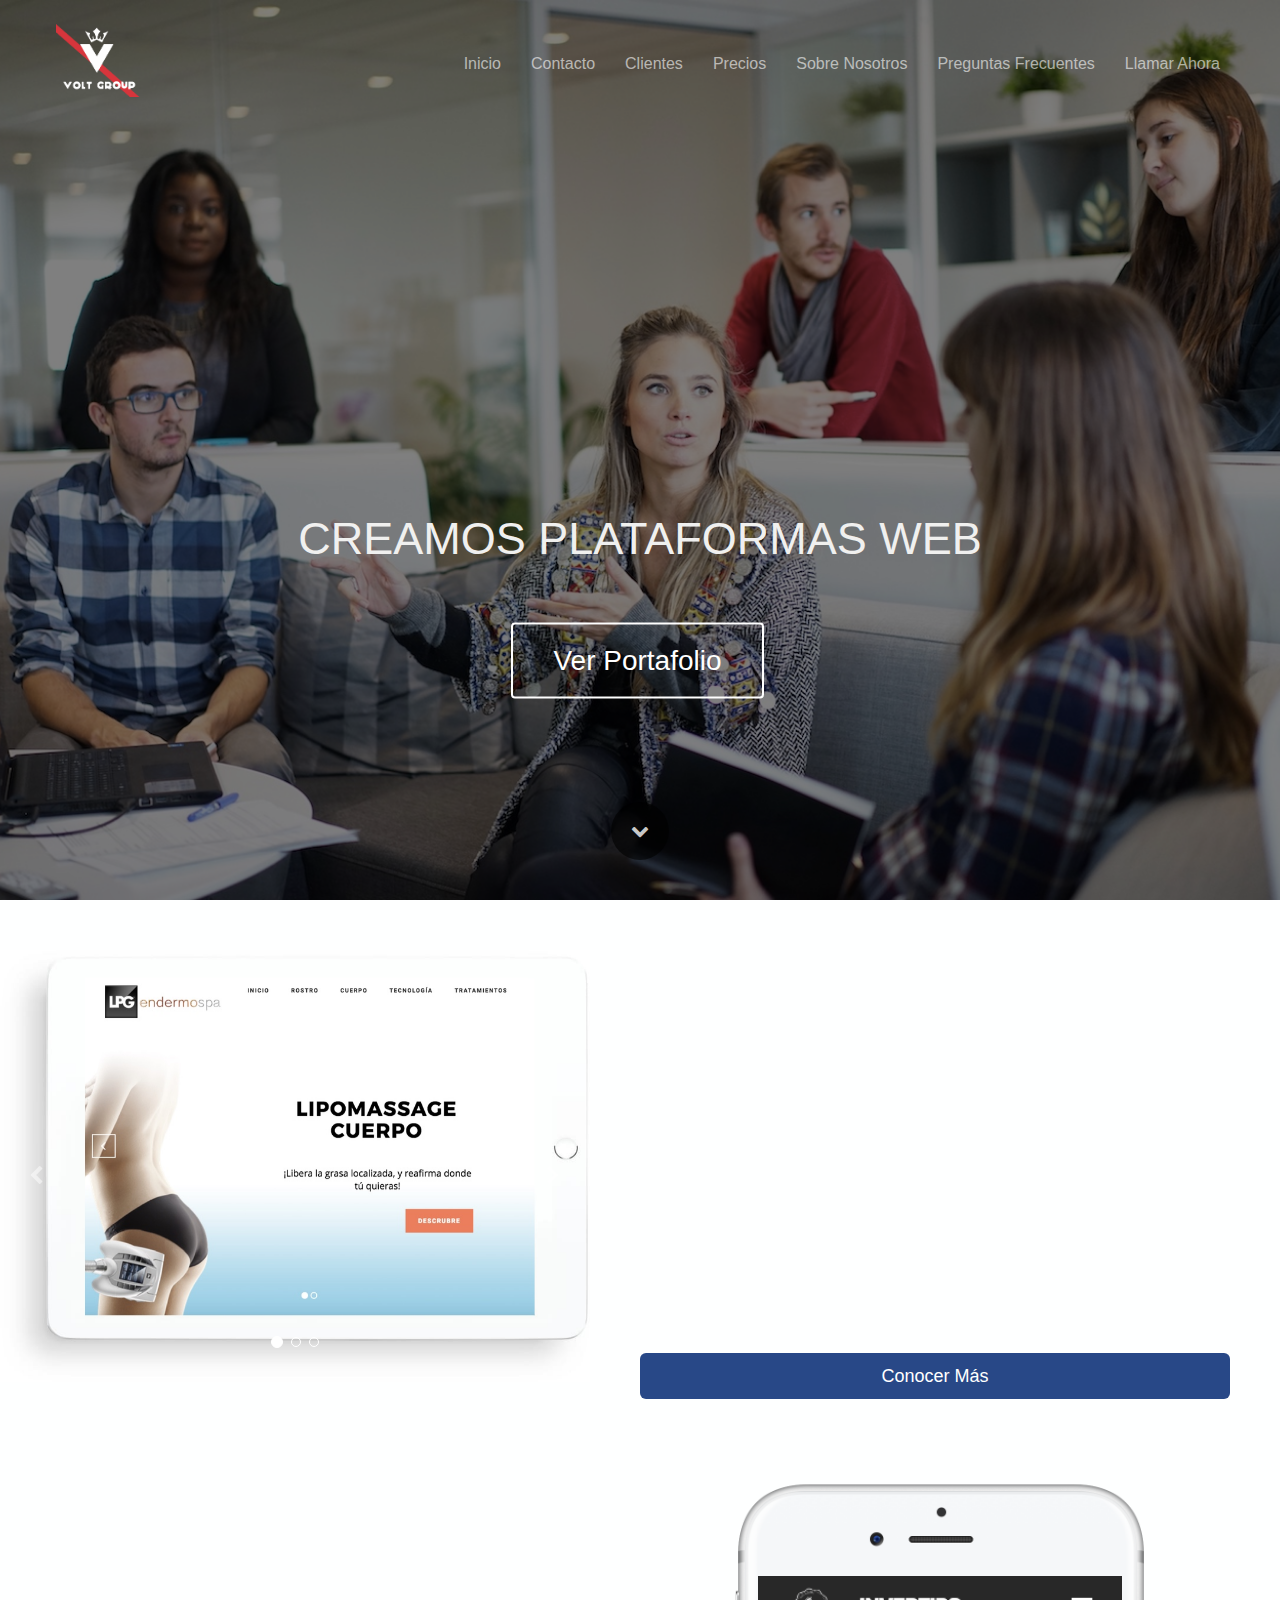
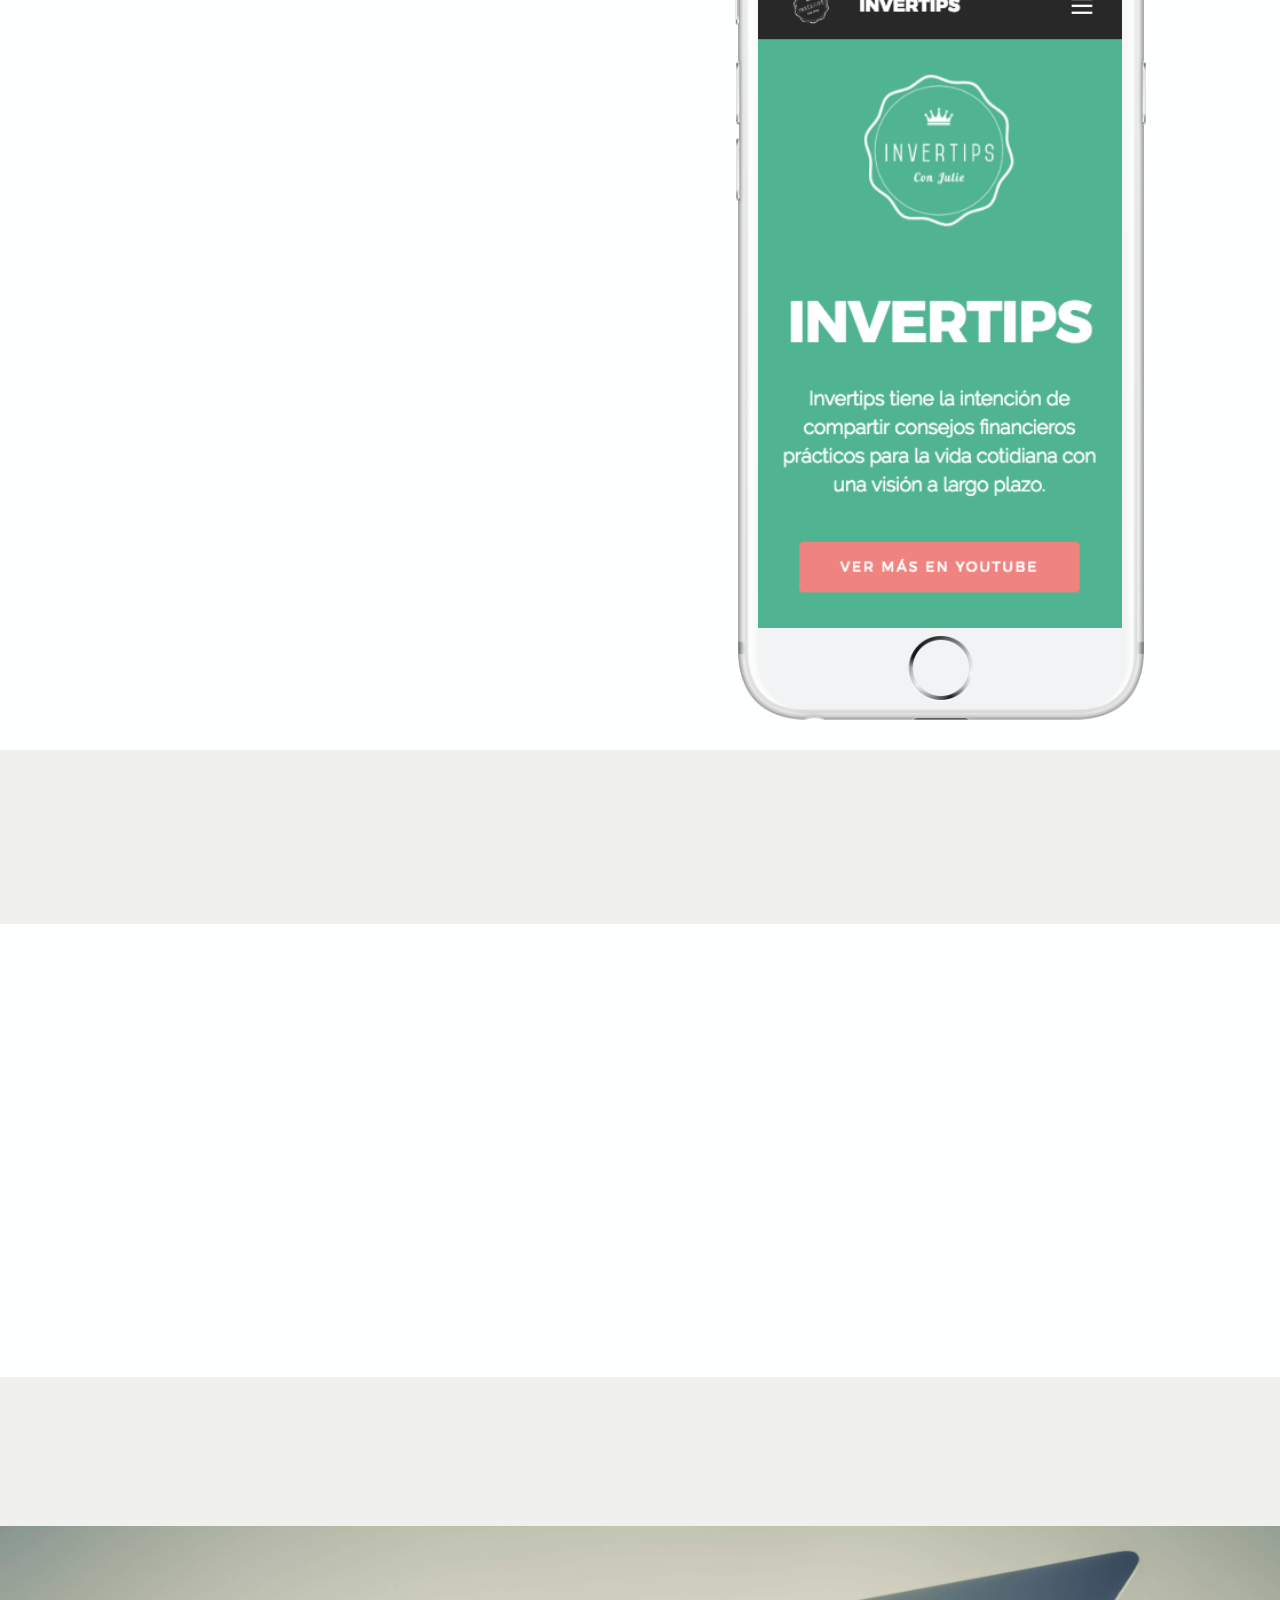
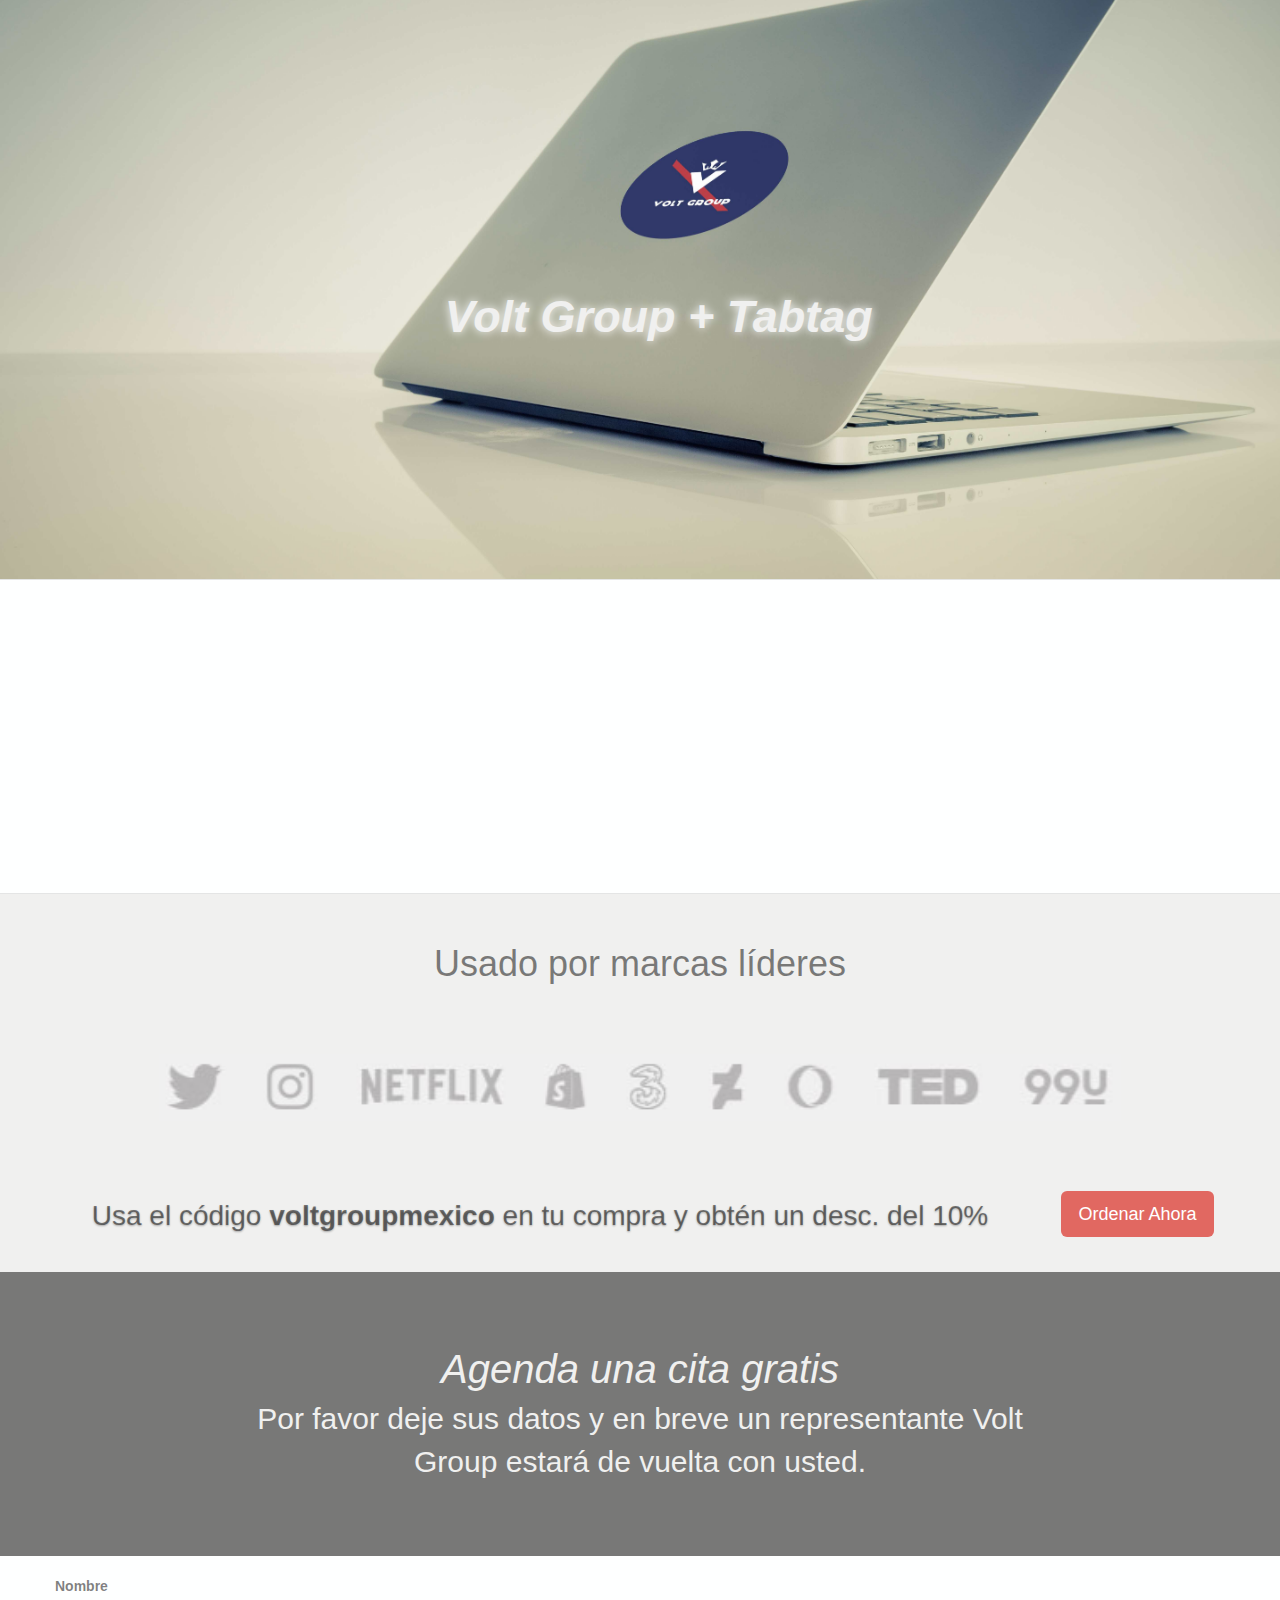
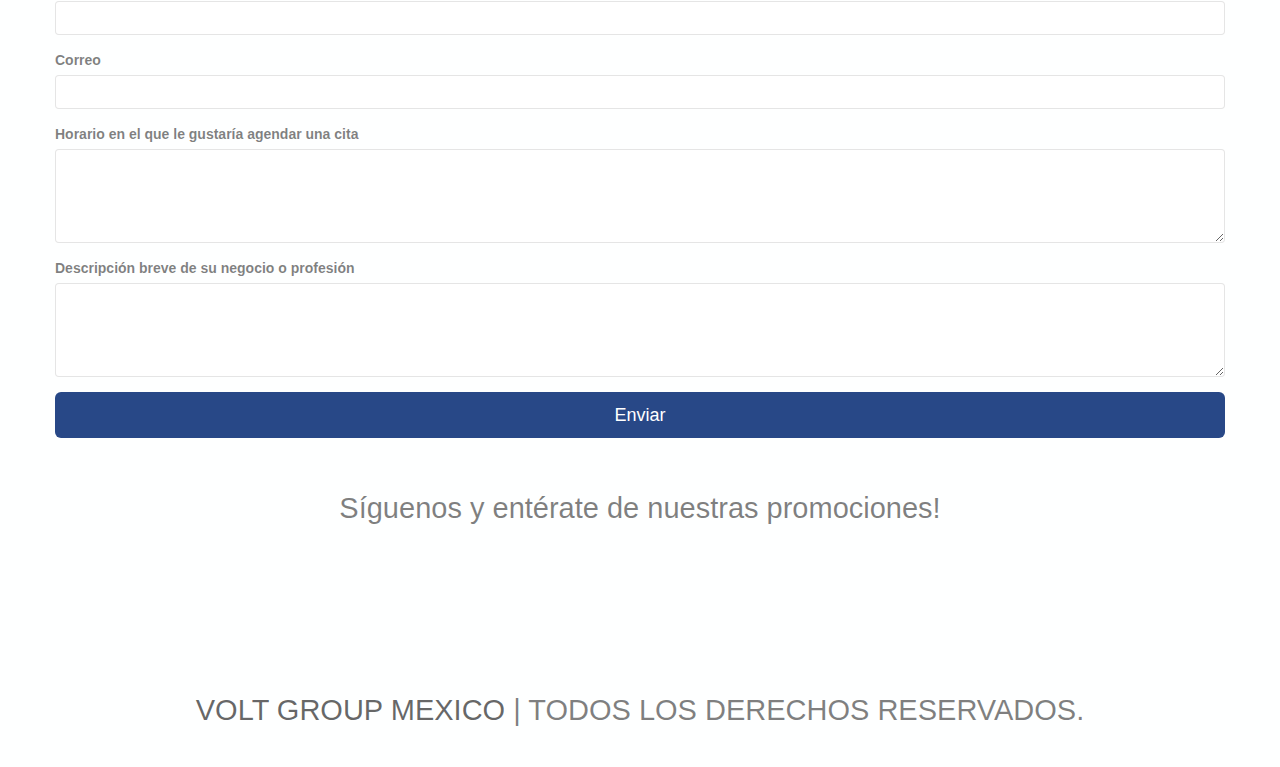
==== commit 3c0296b1: "Re upload" ====
--- a/index.html
+++ b/index.html
@@ -1 +1 @@
-<!doctype html><html><head> <meta charset="utf-8"> <meta name="keywords" content=""> <meta name="description" content=""> <meta name="viewport" content="width=device-width, initial-scale=1, user-scalable=0"> <link rel="shortcut icon" type="image/png" href="favicon.png"> <link rel="stylesheet" type="text/css" href="./css/bootstrap.min.css"><link rel="stylesheet" type="text/css" href="style.css"><link rel="stylesheet" href="./css/animate.min.css"><link rel="stylesheet" href="./css/font-awesome.min.css"> <script src="./js/jquery-2.1.0.min.js"></script><script src="./js/bootstrap.min.js"></script><script src="./js/blocs.min.js"></script> <title>Home</title> <!-- Google Analytics --> <!-- Google Analytics END --> </head><body><!-- Main container --><div class="page-container"> <!-- bloc-0 --><div class="bloc bloc-fill-screen bgc-white l-bloc " id="bloc-0"><div class="video-bg-container"><video class="bloc-video" preload="auto" loop="loop" autoplay="autoplay"><source src="vid/iPhone%20my%20lof-Compression%20true_CLIPCHAMP_keep_CLIPCHAMP_keep_CLIPCHAMP_720p.mp4" type="video/mp4" /></video></div><div class="container fill-bloc-top-edge"><nav class="navbar row"><div class="navbar-header"><a class="navbar-brand ltc-white" href="index.html">Volt Group Events</a><button id="nav-toggle" type="button" class="ui-navbar-toggle navbar-toggle" data-toggle="collapse" data-target=".navbar-1"><span class="sr-only">Toggle navigation</span><span class="icon-bar"></span><span class="icon-bar"></span><span class="icon-bar"></span></button></div><div class="collapse navbar-collapse navbar-1"><ul class="site-navigation nav navbar-nav pull-right"><li><a href="index.html" class="ltc-white">Inicio</a></li></ul></div></nav></div><div class="container"><div class="row"><div class="col-sm-12"><h1 class="text-center hero-bloc-text tc-white"><br>Emociona a la gente con un sitio web de eventos impresionantes.<br></h1><h3 class="text-center mg-lg hero-bloc-text-sub tc-white ">Mi Evento</h3><div class="text-center"><a href="index.html" class="btn-wire btn btn-xl wire-btn-white">Más Información<br></a></div></div></div></div><div class="container fill-bloc-bottom-edge"><div class="row"><div class="col-sm-12"><a id="scroll-hero" class="blocs-hero-btn-dwn" href="#"><span class="fa fa-chevron-down"></span></a></div></div></div></div><!-- bloc-0 END --><!-- bloc-1 --><div class="bloc bgc-white l-bloc" id="bloc-1"><div class="container bloc-md"><div class="row"><div class="col-sm-12"><h1 class="mg-md  text-center animated fadeIn">Todo lo que necesitas para tu próximo evento<br></h1></div></div></div></div><!-- bloc-1 END --><!-- bloc-2 --><div class="bloc bgc-white l-bloc" id="bloc-2"><div class="container bloc-md"><div class="row"><div class="col-sm-6"><div class="center-block blocsapp-device blocsapp-device-imac"><img src="img/imac-screen.jpg" class="img-responsive" /></div></div><div class="col-sm-6"><h2 class="mg-lg imac-bloc-text-vc animated fadeIn">Stunning Websites for Amazing Events</h2><p class="mg-lg animated fadeIn">Whether you&rsquo;re planning a party, conference, class, grand opening, charity drive or reunion, give your event the right look with our fully-customizable templates.<br></p><a href="index.html" class="btn btn-d btn-lg animated fadeIn">Comenzar con mi evento</a></div></div></div></div><!-- bloc-2 END --><!-- Bloc Group --><div class='bloc-group'><!-- bloc-3 --><div class="bloc bloc-tile-2 bgc-white l-bloc" id="bloc-3"><div class="container"><div class="row"><div class="col-sm-12"><h2 class="mg-lg bloc-group-text-vc animated fadeIn">Your Website. Exactly How You Want It</h2><h3 class="mg-sm animated fadeIn">Drag and Drop<br>No coding needed. Just drag and drop text, add photo galleries and more.<br>Mobile Friendly<br>Let your guests access event details from anywhere.<br>Maps and Contacts<br>Make sure people know where to go and how to reach you.<br></h3><a href="index.html" class="btn btn-d btn-lg animated fadeIn">Watch Demo</a></div></div></div></div><!-- bloc-3 END --><!-- bloc-4 --><div class="bloc l-bloc bgc-white bloc-tile-2 full-width-bloc" id="bloc-4"><div class="container"><div class="row"><div class="col-sm-12"><img src="img/placeholder-image.png" class="img-responsive" /></div></div></div></div><!-- bloc-4 END --></div><!-- Bloc Group END --><!-- bloc-5 --><div class="bloc bgc-white l-bloc" id="bloc-5"><div class="container bloc-lg"><div class="row"><div class="col-sm-6"><div class="center-block blocsapp-device blocsapp-device-ipad ipad-silver"><img src="img/ipad-screen.jpg" class="img-responsive" /></div></div><div class="col-sm-6"><h2 class="mg-lg ipad-bloc-text-vc animated fadeIn">Put Your Event in the Spotlight</h2><p class="mg-lg animated fadeIn">Spark excitement long before your big day, and give guests the tools to rave until your next one. <br><br>Get RSVPs <br>Let your guests confirm attendance directly from your website. <br> <br>Send Email Invitations<br>Invite your guests and send beautiful updates with Wix ShoutOut.<br> Share on Social Media<br>Make it easy for visitors to share your event with their friends.<br></p><a href="index.html" class="btn btn-d btn-lg animated fadeIn">Watch Demo</a></div></div></div></div><!-- bloc-5 END --><!-- bloc-6 --><div class="bloc feature-list bgc-white l-bloc" id="bloc-6"><div class="container bloc-sm"><div class="row animated fadeIn"><div class="col-sm-12"><h2 class="text-center mg-md">Todo lo que necesitas para tu próximo evento</h2></div></div><div class="row voffset"><div class="col-sm-6"><div class="col-sm-3 col-md-3 col-sm-push-9"><div class="text-center"><span class="fa fa-heart icon-round icon-md"></span></div></div><div class="col-sm-9 col-sm-pull-3"><h3 class="text-right mg-md blocs-mob-center-text animated fadeIn">Beautiful</h3><p class="text-right blocs-mob-center-text animated fadeIn">A little feature description could go here. A little feature description could go here.</p></div></div><div class="col-sm-6"><div class="col-sm-3"><div class="text-center"><span class="fa fa-rocket icon-round icon-md"></span></div></div><div class="col-sm-9"><h3 class="mg-md blocs-mob-center-text animated fadeIn">Responsive</h3><p class="blocs-mob-center-text animated fadeIn">A little feature description could go here.A little feature description could go here.</p></div></div></div><div class="row voffset"><div class="col-sm-6"><div class="col-sm-3 col-md-3 col-sm-push-9"><div class="text-center"><span class="fa fa-code icon-round icon-md"></span></div></div><div class="col-sm-9 col-sm-pull-3"><h3 class="text-right mg-md blocs-mob-center-text animated fadeIn">Clean</h3><p class="text-right blocs-mob-center-text animated fadeIn">A little feature description could go here.A little feature description could go here.</p></div></div><div class="col-sm-6"><div class="col-sm-3"><div class="text-center"><span class="fa fa-tasks icon-round icon-md"></span></div></div><div class="col-sm-9"><h3 class="mg-md blocs-mob-center-text animated fadeIn">Optimized</h3><p class="blocs-mob-center-text animated fadeIn">A little feature description could go here.A little feature description could go here.</p></div></div></div><div class="row voffset"><div class="col-sm-6"><div class="col-sm-3 col-md-3 col-sm-push-9"><div class="text-center"><span class="fa fa-pencil icon-round icon-md"></span></div></div><div class="col-sm-9 col-sm-pull-3"><h3 class="text-right mg-md blocs-mob-center-text animated fadeIn">Editable</h3><p class="text-right blocs-mob-center-text animated fadeIn">A little feature description could go here.A little feature description could go here.</p></div></div><div class="col-sm-6"><div class="col-sm-3"><div class="text-center"><span class="fa fa-star icon-round icon-md"></span></div></div><div class="col-sm-9"><h3 class="mg-md blocs-mob-center-text animated fadeIn">Friendly</h3><p class="blocs-mob-center-text animated fadeIn">A little feature description could go here.A little feature description could go here.</p></div></div></div></div></div><!-- bloc-6 END --><!-- bloc-7 --><div class="bloc bgc-white l-bloc" id="bloc-7"><div class="container bloc-md"><div class="row"><div class="col-sm-12"><h1 class="mg-md  text-center animated fadeIn"><br> <br>Everything You Need in One Place<br>Explore These Stunning Event Websites Created Using Wix<br></h1></div></div></div></div><!-- bloc-7 END --><!-- bloc-8 --><div class="bloc full-width-bloc bgc-white l-bloc" id="bloc-8"><div class="container bloc-md"><div class="row"><div class="col-sm-12"><div id="carousel-1" class="carousel no-shadows slide" data-ride="carousel"><ol class="carousel-indicators"><li data-target="#carousel-1" data-slide-to="0" class="active"></li><li data-target="#carousel-1" data-slide-to="1"></li><li data-target="#carousel-1" data-slide-to="2"></li></ol><div class="carousel-inner"><div class="item active"><img src="img/placeholder-image-wide.png" /><div class="carousel-caption"></div></div><div class="item"><img src="img/placeholder-image-wide.png" /><div class="carousel-caption"></div></div><div class="item"><img src="img/placeholder-image-wide.png" /><div class="carousel-caption"></div></div></div><a class="left carousel-control" href="#carousel-1" role="button" data-slide="prev"><span class="fa fa-chevron-left"></span><span class="sr-only">Previous</span></a><a class="right carousel-control" href="#carousel-1" role="button" data-slide="next"><span class="fa fa-chevron-right"></span><span class="sr-only">Next</span></a></div></div></div></div></div><!-- bloc-8 END --><!-- bloc-9 --><div class="bloc bgc-white bg-field d-bloc" id="bloc-9"><div class="container bloc-lg"><div class="row"><div class="col-sm-12"><h3 class="mg-md animated fadeIn">Make Your Event Unforgettable<br></h3></div></div></div></div><!-- bloc-9 END --><!-- ScrollToTop Button --><a class="bloc-button btn btn-d scrollToTop" onclick="scrollToTarget('1')"><span class="fa fa-chevron-up"></span></a><!-- ScrollToTop Button END--></div><!-- Main container END --> </body></html>+<!doctype html><html><head> <meta charset="utf-8"> <meta name="keywords" content=""> <meta name="description" content=""> <meta name="viewport" content="width=device-width, initial-scale=1, user-scalable=0"> <link rel="shortcut icon" type="image/png" href="favicon.png"> <link rel="stylesheet" type="text/css" href="./css/bootstrap.min.css"><link rel="stylesheet" type="text/css" href="style.css"><link rel="stylesheet" href="./css/animate.min.css"><link rel="stylesheet" href="./css/font-awesome.min.css"> <script src="./js/jquery-2.1.0.min.js"></script><script src="./js/bootstrap.min.js"></script><script src="./js/blocs.min.js"></script><script src="./js/jqBootstrapValidation.js"></script><script src="./js/formHandler.js"></script> <title>Home</title> <!-- Google Analytics --> <script>  (function(i,s,o,g,r,a,m){i['GoogleAnalyticsObject']=r;i[r]=i[r]||function(){  (i[r].q=i[r].q||[]).push(arguments)},i[r].l=1*new Date();a=s.createElement(o),  m=s.getElementsByTagName(o)[0];a.async=1;a.src=g;m.parentNode.insertBefore(a,m)  })(window,document,'script','https://www.google-analytics.com/analytics.js','ga');  ga('create', 'UA-19744246-7', 'auto');  ga('send', 'pageview');</script><!-- Google Analytics END --> </head><body><!-- Main container --><div class="page-container"> <!-- bloc-0 --><div class="bloc bloc-fill-screen bloc-bg-texture texture-darken b-parallax bg-landing-20page bgc-yale-blue d-bloc" id="bloc-0"><div class="container fill-bloc-top-edge"><nav class="navbar row mini-nav"><div class="navbar-header"><a class="navbar-brand" href="index.html"><img src="img/1.png" width="87" /></a><button id="nav-toggle" type="button" class="ui-navbar-toggle navbar-toggle" data-toggle="collapse" data-target=".navbar-1"><span class="sr-only">Toggle navigation</span><span class="icon-bar"></span><span class="icon-bar"></span><span class="icon-bar"></span></button></div><div class="collapse navbar-collapse navbar-1 special-dropdown-nav"><ul class="site-navigation nav navbar-nav pull-right"><li><a href="index.html">Inicio</a></li><li><a href="contacto.html">Contacto</a></li><li><a href="clientes.html">Clientes</a></li><li><a href="precios.html">Precios</a></li><li><a href="sobre-nosotros.html">Sobre Nosotros</a></li><li><a href="preguntas-frecuentes.html">Preguntas Frecuentes</a></li><li><a href="tel:2229287536" id="pl-undefined">Llamar Ahora</a></li></ul></div></nav></div><div class="container"><div class="row"><div class="col-sm-12"><h1 class="text-center hero-bloc-text  tc-isabelline"><br> <br> <br> <br> <br> <br>CREAMOS PLATAFORMAS WEB<br><br></h1><div class="text-center"><a href="clientes.html" class="btn-wire btn btn-xl">Ver Portafolio<br></a></div></div></div></div><div class="container fill-bloc-bottom-edge"><div class="row"><div class="col-sm-12"><a id="scroll-hero" class="blocs-hero-btn-dwn" href="#"><span class="fa fa-chevron-down"></span></a></div></div></div></div><!-- bloc-0 END --><!-- Bloc Group --><div class='bloc-group'><!-- bloc-1 --><div class="bloc bloc-tile-2 full-width-bloc bgc-white l-bloc" id="bloc-1"><div class="container bloc-md"><div class="row"><div class="col-sm-12"><div id="carousel-2" class="carousel slide no-shadows" data-ride="carousel" data-interval="3000"><ol class="carousel-indicators"><li data-target="#carousel-2" data-slide-to="0" class="active"></li><li data-target="#carousel-2" data-slide-to="1"></li><li data-target="#carousel-2" data-slide-to="2"></li></ol><div class="carousel-inner"><div class="item active"><img src="img/ipad%20mini%20lpg.jpg" /><div class="carousel-caption"></div></div><div class="item"><img src="img/harmony%20mini.jpg" /><div class="carousel-caption"></div></div><div class="item"><img src="img/ipad%20mini%20shot.jpg" /><div class="carousel-caption"></div></div></div><a class="left carousel-control" href="#carousel-2" role="button" data-slide="prev"><span class="fa fa-chevron-left"></span><span class="sr-only">Previous</span></a><a class="right carousel-control" href="#carousel-2" role="button" data-slide="next"><span class="fa fa-chevron-right"></span><span class="sr-only">Next</span></a></div></div></div></div></div><!-- bloc-1 END --><!-- bloc-2 --><div class="bloc bloc-tile-2 bgc-white l-bloc" id="bloc-2"><div class="container bloc-md"><div class="row"><div class="col-sm-12"><p class=" animated fadeIn"><br>LUCE COMO EXPERTO DESDE EL PRINCIPIO<br></p><h3 class="mg-sm animated fadeIn"><br> <br> Diseñamos la forma más elegante de presentar sus ideas en línea. <br> <br>Destaque su empresa o negocio con un sitio web profesional, portafolio o tienda en línea. <br><br><br></h3><a href="clientes.html" class="btn btn-lg btn-block btn-yale-blue">Conocer Más<br></a></div></div></div></div><!-- bloc-2 END --></div><!-- Bloc Group END --><!-- bloc-3 --><div class="bloc bgc-white l-bloc" id="bloc-3"><div class="container bloc-sm"><div class="row"><div class="col-sm-6"><h1 class="mg-md text-center animated fadeIn"><br> <br>PORTABILIDAD AL ALCANCE DE SUS CLIENTES&nbsp;</h1><p class="mg-lg  text-left animated fadeIn"><br> <br><br>En México la mayoría de los usuarios acceden a sitios web desde sus celulares. Nuestros diseños web se adaptan a cualquier dispositivo móvil moderno, compartir tu sitio web será más sencillo y práctico. <br></p></div><div class="col-sm-6"><div class="center-block blocsapp-device blocsapp-device-iphone6 iphone6-silver"><a href="http://www.invertips.com.mx" target="_blank"><img src="img/Screen%20Shot%202017-02-13%20at%209.48.13%20AM.png" class="img-responsive" /></a></div></div></div></div></div><!-- bloc-3 END --><!-- bloc-4 --><div class="bloc bgc-isabelline l-bloc" id="bloc-4"><div class="container bloc-md"><div class="row"><div class="col-sm-12"><h3 class="mg-md text-center  animated fadeIn"><a href="clientes.html">Algunos de nuestros clientes</a><br></h3></div></div></div></div><!-- bloc-4 END --><!-- bloc-5 --><div class="bloc bg-center bgc-white l-bloc" id="bloc-5"><div class="container bloc-md"><div class="row voffset-lg"><div class="col-sm-3"><a href="index.html"><img src="img/logo-lpg-noir-45.jpg" class="img-responsive animated puffIn image-resize-mode" /></a></div><div class="col-sm-3"><a href="http://www.owaoptik.se" target="_blank"><img src="img/owa-2-gold-and-silver-600x579.png" class="img-responsive animated puffIn" /></a></div><div class="col-sm-3"><a href="htpp://www.harmonypuebla.com" target="_blank"><img src="img/hair%20logo.png" class="img-responsive animated puffIn" /></a></div><div class="col-sm-3"><a href="http://www.invertips.com.mx" target="_blank"><img src="img/round-600x607.png" class="img-responsive center-block animated puffIn" /></a></div></div></div></div><!-- bloc-5 END --><!-- bloc-6 --><div class="bloc bgc-isabelline l-bloc" id="bloc-6"><div class="container"><div class="row"><div class="col-sm-12"><h1 class="mg-md  text-center sm-shadow animated fadeIn"><br>Crea una imagen sólida con MacBooks personalizadas para tu empresa<br><br></h1></div></div></div></div><!-- bloc-6 END --><!-- bloc-7 --><div class="bloc tc-isabelline-2 bgc-isabelline bg-voltgroup-tabtag-pegatina-para-macbook d-bloc" id="bloc-7"><div class="container bloc-xxl"><div class="row"><div class="col-xs-12 col-md-8 col-md-offset-2"><h3 class="statement-bloc-text  glow-t tc-isabelline-2"><strong><br>&nbsp; &nbsp; &nbsp; &nbsp; <br>&nbsp; &nbsp; <br>&nbsp; &nbsp; &nbsp; &nbsp;&nbsp; <br>&nbsp; &nbsp;Volt Group + Tabtag</strong></h3><p class="text-center "><br></p></div></div></div></div><!-- bloc-7 END --><!-- bloc-8 --><div class="bloc b-divider bgc-white l-bloc" id="bloc-8"><div class="container bloc-md"><div class="row"><div class="col-sm-4"><a href="https://www.tabtag.com/pages/custom-macbook-stickers" target="_blank"><img src="img/crea.jpg" class="animated puffIn img-responsive" height="213" width="370" /></a></div><div class="col-sm-4"><a href="https://www.tabtag.com/pages/about-us" target="_blank"><img src="img/pegatina-brillante-para-macbook-tabtag-ver-video.png" class="center-block animated puffIn img-responsive" height="213" width="370" /></a></div><div class="col-sm-4"><a href="http://www.tabtag.com/blogs/blog/why-we-decided-to-ship-for-free" target="_blank"><img src="img/pegatina-brillante-para-macbook-tabtag-envio-gratuito.png" class="center-block animated puffIn img-responsive" height="209" width="208" /></a></div></div></div></div><!-- bloc-8 END --><!-- bloc-9 --><div class="bloc bgc-isabelline-2 l-bloc" id="bloc-9"><div class="container"><div class="row bgc-isabelline-2"><div class="col-sm-12"><h3 class="mg-md text-center  tc-1"><br>Usado por marcas líderes</h3></div></div></div></div><!-- bloc-9 END --><!-- bloc-10 --><div class="bloc bgc-isabelline-2 l-bloc" id="bloc-10"><div class="container bloc-md"><div class="row"><div class="col-sm-12"><a href="https://www.tabtag.com/pages/custom-macbook-stickers" target="_blank"><img src="img/tabtag%20clients.png" class="center-block img-responsive" height="67" width="962" /></a></div></div></div></div><!-- bloc-10 END --><!-- bloc-11 --><div class="bloc bgc-isabelline-2 l-bloc" id="bloc-11"><div class="container bloc-sm"><div class="row"><div class="col-sm-10"><h3 class="mg-md blocs-mobile-signup-text  text-center sm-shadow">Usa el código <strong>voltgroupmexico</strong> en tu compra y obtén un desc. del 10%</h3></div><div class="col-sm-2"><div class="text-center"><a href="https://www.tabtag.com" class="btn btn-lg btn-terra-cotta" target="_blank">Ordenar Ahora</a></div></div></div></div></div><!-- bloc-11 END --><!-- bloc-12 --><div class="bloc b-parallax bloc-bg-texture texture-darken tc-isabelline bgc-isabelline bg-1 d-bloc" id="bloc-12"><div class="container bloc-sm"><div class="row"><div class="col-xs-12 col-md-8 col-md-offset-2"><h3 class="statement-bloc-text "><span><br>Agenda una cita gratis</span><br></h3><p class="text-center ">Por favor deje sus datos y en breve un representante Volt Group estará de vuelta con usted.<br><br></p></div></div></div></div><!-- bloc-12 END --><!-- bloc-13 --><div class="bloc bgc-white l-bloc" id="bloc-13"><div class="container bloc-sm"><div class="row"><div class="col-sm-12"><form id="form_1" novalidate success-msg="Gracias por contactarnos, en seguida un representante Volt Group Mexico estará de vuelta con usted." fail-msg="Gracias por contactarnos, nuestros servidores están teniendo problemas con su solicitud, por favor intente más tarde."><div class="form-group"><label>Nombre</label><input id="name" class="form-control" required /></div><div class="form-group"><label>Correo</label><input id="email" class="form-control" type="email" required /></div><div class="form-group"><label>Horario en el que le gustaría agendar una cita</label><textarea id="message" class="form-control" rows="4" cols="50" required></textarea></div><div class="form-group"><label>Descripción breve de su negocio o profesión</label><textarea id="message2" class="form-control" rows="4" cols="50" required></textarea></div> <button class="bloc-button btn btn-lg btn-block btn-yale-blue" type="submit">Enviar</button></form></div></div></div></div><!-- bloc-13 END --><!-- bloc-14 --><div class="bloc bgc-white l-bloc" id="bloc-14"><div class="container bloc-sm"><div class="row"><div class="col-sm-12"><h3 class="mg-md text-center ">Síguenos y entérate de nuestras promociones!</h3></div></div></div></div><!-- bloc-14 END --><!-- ScrollToTop Button --><a class="bloc-button btn btn-d scrollToTop" onclick="scrollToTarget('1')"><span class="fa fa-chevron-up"></span></a><!-- ScrollToTop Button END--><!-- Footer - bloc-44 --><div class="bloc bgc-white l-bloc" id="bloc-44"><div class="container bloc-sm"><div class="row animated fadeIn"><div class="col-xs-12 col-md-8 col-md-offset-2"><div class="col-sm-3"><div class="text-center"></div></div><div class="col-sm-3"><div class="text-center"><a class="social-lg" href="https://www.facebook.com/Volt-Group-Mexico-399427860421658/" target="_blank"><span class="fa fa-facebook icon-lg"></span></a></div></div><div class="col-sm-3"><div class="text-center"><a class="social-lg" href="http://www.instagram.com/voltgroupmx/" target="_blank"><span class="fa fa-instagram icon-lg"></span></a></div></div><div class="col-sm-3"><div class="text-center"></div></div></div></div></div></div><!-- Footer - bloc-44 END --><!-- Footer - bloc-45 --><div class="bloc bgc-white l-bloc" id="bloc-45"><div class="container bloc-sm"><div class="row"><div class="col-sm-12"><h3 class="mg-md text-center "><a href="index.html">VOLT GROUP MEXICO</a>&nbsp;| TODOS LOS DERECHOS RESERVADOS.</h3></div></div></div></div><!-- Footer - bloc-45 END --></div><!-- Main container END --> </body></html>--- a/style.css
+++ b/style.css
@@ -1 +1 @@
-body{margin:0;padding:0; background:#FFF; overflow-x:hidden; -webkit-font-smoothing: antialiased; -moz-osx-font-smoothing: grayscale;}a:hover{text-decoration: none; cursor:pointer;}a,button{outline: none!important;} #page-loading-blocs-notifaction{position: fixed;top: 0;bottom: 0;width: 100%;z-index:100000;background:#FFFFFF url("img/pageload-spinner.gif") no-repeat center center;}.bloc{width:100%;clear:both;background: 50% 50% no-repeat;padding:0 50px;-webkit-background-size: cover;-moz-background-size: cover;-o-background-size: cover;background-size: cover;position:relative;}.bloc .container{padding-left:0;padding-right:0;}.bloc-lg{padding:100px 50px;}.bloc-md{padding:50px;}.bloc-sm{padding:20px 50px;}.bloc-fill-screen{padding-top:0;position: relative;height: inherit;}.bloc-fill-screen > .container{position:relative;top:50%;transform:translateY(-50%);-webkit-transform:translateY(-50%);}.bloc-fill-screen.bloc-group .bloc{vertical-align: middle!important;}.bloc-fill-screen .fill-bloc-top-edge, .bloc-fill-screen .fill-bloc-bottom-edge{position: absolute;margin: 20px auto;left: 0;right: 0;z-index: 1;transform: none;}.bloc-fill-screen .fill-bloc-top-edge{top:0;}.bloc-fill-screen .fill-bloc-bottom-edge{top: initial;bottom: 20px;}.blocs-hero-btn-dwn{width: 58px;height: 58px;display: block;margin:0 auto;line-height: 58px;padding: 0;border-radius: 50%;text-align: center;font-size: 18px;color: rgba(255,255,255,.8);background: rgba(0,0,0,.6);border:0;}.blocs-hero-btn-dwn:hover{color: rgba(255,255,255,1);}.full-width-bloc{padding-left:0;padding-right:0;}.full-width-bloc .container{width:100%;max-width:100%!important;}.full-width-bloc .carousel img{width:100%;height:auto;}.bloc-group{display:flex;}.bloc-group .bloc{flex: 1;}.bloc-tile-2{width:50%;}.bloc-tile-3{width:33.33333333%;}.bloc-tile-4{width:25%;}.bloc-tile-2 .container, .bloc-tile-3 .container, .bloc-tile-4 .container{width:100%;}.bg-center,.bg-l-edge,.bg-r-edge,.bg-t-edge,.bg-b-edge,.bg-tl-edge,.bg-bl-edge,.bg-tr-edge,.bg-br-edge,.bg-repeat{-webkit-background-size: auto!important;-moz-background-size: auto!important;-o-background-size: auto!important;background-size: auto!important;}.video-bg-container, .bloc-video{position: absolute;top: 0;bottom: 0;left: 50%;right: -50%;overflow: hidden;transform: translateX(-50%);-webkit-transform:translateX(-50%);}.bloc-video{width: auto;height: auto;min-width: 100%;min-height: 100%;z-index: 0;}.d-bloc{color:rgba(255,255,255,.7);}.d-bloc button:hover{color:rgba(255,255,255,.9);}.d-bloc .icon-round,.d-bloc .icon-square,.d-bloc .icon-rounded,.d-bloc .icon-semi-rounded-a,.d-bloc .icon-semi-rounded-b{border-color:rgba(255,255,255,.9);}.d-bloc .divider-h span{border-color:rgba(255,255,255,.2);}.d-bloc .a-btn,.d-bloc .navbar a,.d-bloc .navbar-brand, .d-bloc a .icon-sm, .d-bloc a .icon-md, .d-bloc a .icon-lg, .d-bloc a .icon-xl, .d-bloc h1 a, .d-bloc h2 a, .d-bloc h3 a, .d-bloc h4 a, .d-bloc h5 a, .d-bloc h6 a, .d-bloc p a{color:rgba(255,255,255,.6);}.d-bloc .a-btn:hover,.d-bloc .navbar a:hover,.d-bloc .navbar-brand:hover,.d-bloc a:hover .icon-sm, .d-bloc a:hover .icon-md, .d-bloc a:hover .icon-lg, .d-bloc a:hover .icon-xl, .d-bloc h1 a:hover, .d-bloc h2 a:hover, .d-bloc h3 a:hover, .d-bloc h4 a:hover, .d-bloc h5 a:hover, .d-bloc h6 a:hover, .d-bloc p a:hover{color:rgba(255,255,255,1);}.d-bloc .navbar-toggle .icon-bar{background:rgba(255,255,255,1);}.d-bloc .btn-wire,.d-bloc .btn-wire:hover{color:rgba(255,255,255,1);border-color:rgba(255,255,255,1);}.d-bloc .panel{color:rgba(0,0,0,.5);}.d-bloc .panel button:hover{color:rgba(0,0,0,.7);}.d-bloc .panel icon{border-color:rgba(0,0,0,.7);}.d-bloc .panel .divider-h span{border-color:rgba(0,0,0,.1);}.d-bloc .panel .a-btn{color:rgba(0,0,0,.6);}.d-bloc .panel .a-btn:hover{color:rgba(0,0,0,1);}.d-bloc .panel .btn-wire, .d-bloc .panel .btn-wire:hover{color:rgba(0,0,0,.7);border-color:rgba(0,0,0,.3);}.d-bloc .panel,.l-bloc{color:rgba(0,0,0,.5);}.d-bloc .panel button:hover,.l-bloc button:hover{color:rgba(0,0,0,.7);}.l-bloc .icon-round,.l-bloc .icon-square,.l-bloc .icon-rounded,.l-bloc .icon-semi-rounded-a,.l-bloc .icon-semi-rounded-b{border-color:rgba(0,0,0,.7);}.d-bloc .panel .divider-h span,.l-bloc .divider-h span{border-color:rgba(0,0,0,.1);}.d-bloc .panel .a-btn,.l-bloc .a-btn,.l-bloc .navbar a,.l-bloc .navbar-brand,.l-bloc a .icon-sm, .l-bloc a .icon-md, .l-bloc a .icon-lg, .l-bloc a .icon-xl, .l-bloc h1 a, .l-bloc h2 a, .l-bloc h3 a, .l-bloc h4 a, .l-bloc h5 a, .l-bloc h6 a, .l-bloc p a{color:rgba(0,0,0,.6);}.d-bloc .panel .a-btn:hover,.l-bloc .a-btn:hover,.l-bloc .navbar a:hover, .l-bloc .navbar-brand:hover, .l-bloc a:hover .icon-sm, .l-bloc a:hover .icon-md, .l-bloc a:hover .icon-lg, .l-bloc a:hover .icon-xl, .l-bloc h1 a:hover, .l-bloc h2 a:hover, .l-bloc h3 a:hover, .l-bloc h4 a:hover, .l-bloc h5 a:hover, .l-bloc h6 a:hover, .l-bloc p a:hover{color:rgba(0,0,0,1);}.l-bloc .navbar-toggle .icon-bar{color:rgba(0,0,0,.6);}.d-bloc .panel .btn-wire,.d-bloc .panel .btn-wire:hover,.l-bloc .btn-wire,.l-bloc .btn-wire:hover{color:rgba(0,0,0,.7);border-color:rgba(0,0,0,.3);}.voffset{margin-top:30px;}#bloc-0 h3{font-size: 50px;}#bloc-1 h1{font-size: 50px;}#bloc-7 h1{font-size: 40px;}.navbar{margin-bottom: 0;z-index:1;}.navbar-brand{height:auto;padding:3px 15px;font-size:25px;font-weight:normal;font-weight:600;line-height:44px;}.navbar-brand img{max-height: 200px;margin: 0 5px 0 0;display:inline;}.nav-center .navbar-brand img{margin:0;}.navbar .nav{padding-top: 2px;margin-right: -16px;float:right;z-index:1;}.nav > li{float:left;margin-top:4px;font-size:16px;}.navbar-nav .open .dropdown-menu > li > a{text-align: inherit;}.nav > li a:hover, .nav > li a:focus{background:transparent;}.navbar-toggle{margin: 10px 10px 0 0;border: 0px;}.navbar-toggle:hover{background:transparent!important;}.navbar-toggle .icon-bar{background-color: rgba(0,0,0,.5);width: 26px;} .nav-invert .navbar .nav{float:left;}.nav-invert .navbar-header, .nav-invert .navbar-brand{float:right;}@media (min-width: 768px){.site-navigation{position:absolute;top:50%;right:20px;transform:translate(0, -50%);-webkit-transform:translateY(-50%);}.nav > li .dropdown-menu a,.nav > li .dropdown-menu a:hover{color:#484848;}.nav-invert .site-navigation{left:0;right:0;}.nav-center{text-align:center;}.nav-center .navbar-header{width:100%;}.nav-center .navbar-header, .nav-center .navbar-brand, .nav-center .nav > li{float: none;display:inline-block;}.nav-center .site-navigation{position:relative;width:100%;margin-top:20px;}.nav-center.mini-nav .navbar-toggle{float:none;margin: 10px auto 0;}}.nav > li > .dropdown a{background: none!important;display: block;padding: 14px 15px;}nav .caret{margin: 0 5px;}.dropdown-menu .dropdown-menu{top:-8px;left:100%;}.dropdown-menu .dropmenu-flow-right{top:100%;left:0;margin-left: -1px;border-top-left-radius: 0;border-top-right-radius: 0;}.dropdown-menu .dropdown span{border: 4px solid black;border-top-color:transparent;border-right-color:transparent;border-bottom-color:transparent;margin: 6px -5px 0 0!important;float: right;}.mg-sm{margin-top:10px;margin-bottom:5px;}.mg-md{margin-top:10px;margin-bottom:20px;}.mg-lg{margin-top:10px;margin-bottom:40px;}.btn{margin: 0 5px 5px 0;}.btn.pull-right{margin: 0 0 5px 5px;}.btn-d,.btn-d:hover,.btn-d:focus{color:#FFF;background:rgba(0,0,0,.3);}button{outline: none!important;}.btn-wire{background:transparent!important;border:2px solid transparent;}.btn-wire:hover{background:transparent!important;border:2px solid transparent;}.btn-xl{padding: 16px 40px;font-size: 28px;}.btn .caret{margin:0 0 0 5px}.dropdown a .caret{margin:0 0 0 5px}.btn-dropdown .dropdown-menu .dropdown{padding: 3px 20px;}.icon-md{font-size:30px!important;}.icon-round{margin:0 auto;border:2px solid transparent;border-radius: 50%;padding: 32px 30px 26px 30px;min-width:80px;}.icon-round.icon-md,.icon-square.icon-md,.icon-rounded.icon-md{min-width: 92px;}.icon-round.icon-lg,.icon-square.icon-lg,.icon-rounded.icon-lg{min-width: 122px;}.icon-round.icon-xl,.icon-square.icon-xl,.icon-rounded.icon-xl{min-width: 162px;}.panel-sq, .panel-sq .panel-heading, .panel-sq .panel-footer{border-radius:0;}.panel-rd{border-radius:30px;}.panel-rd .panel-heading{border-radius:29px 29px 0 0;}.panel-rd .panel-footer{border-radius:0 0 29px 29px;}iframe{border:0;}.carousel{display:inline-block;vertical-align:bottom;}.full-width-bloc .carousel{width:100%;}.carousel .item img{margin-right:auto;margin-left:auto;}.carousel-control span{position: absolute;top: 50%;z-index: 5;display: inline-block;}.carousel-control{color:#FFF!important;text-shadow: none;}.carousel-indicators li{margin: 0 4px;}.carousel-indicators .active{margin: 0 4px -1px;}.carousel-control.left span{margin-left:-15px;}.no-shadows .carousel-control.left, .no-shadows .carousel-control.right{background-image: none;}.scrollToTop{width:40px;height:40px;position:fixed;bottom:20px;right:20px;opacity: 0;z-index: 500;transition: all .3s ease-in-out;}.scrollToTop span{margin-top: 6px;}.showScrollTop{font-size: 14px;opacity: 1;}.blocsapp-device-ipad{background-repeat:no-repeat;background-size:contain;background-position:center;display: block;width:100%;height:auto;padding: 13.4%;}.blocsapp-device-ipad img{width:100%;height:auto;margin: 0 auto;}.blocsapp-device-ipad.ipad-silver{background-image:url("img/Apple-iPad-Air-2-Silver.png");}.blocsapp-device-imac{background-repeat:no-repeat;background-size:contain;background-position:center;display: block;width:100%;height:auto;padding: 4% 8.5% 23.7%;background-image:url("img/Apple-iMac.png");}.blocsapp-device-imac img{width:100%;height:auto;margin: 0 auto;}h1,h2,h3,h4,h5,h6,p,label,.btn,a{font-family:"Helvetica";}.container{max-width:1170px;}.ipad-bloc-text-vc{font-size:50px;margin-top:35%;}.hero-bloc-text{font-size:55px;}.hero-bloc-text-sub{font-size:36px;}.imac-bloc-text-vc{font-size:50px;margin-top:5%;}.bloc-group-text-vc{font-size:50px;margin-top:20%;}.bgc-white{background-color:#ffffff;}.tc-white{color:#ffffff!important;}.wire-btn-white{color:#ffffff!important;border-color:#ffffff!important;}.ltc-white{color:#ffffff!important;}.ltc-white:hover{color:#ffffff!important;}.bg-field{background-image:url('img/field.jpg');}@media (max-width: 1024px){ .bloc{  padding-left: 20px;padding-right: 20px;} .bloc.full-width-bloc, .bloc-tile-2.full-width-bloc .container, .bloc-tile-3.full-width-bloc .container, .bloc-tile-4.full-width-bloc .container{  padding-left: 0;padding-right: 0;}}@media (max-width: 992px) and (min-width: 768px){ .navbar .nav{max-width:80% }.nav-center.navbar .nav{max-width:100% }}@media only screen and (min-device-width : 768px) and (max-device-width : 1024px) and (orientation : landscape) {.b-parallax{background-attachment:scroll;}}@media (max-width: 768px){ .container{width:100%;} .b-parallax{background-attachment:scroll;} .page-container, #hero-bloc{overflow-x: hidden;position: relative;}  .bloc-group, .bloc-group .bloc{display:block;width:100%;} .bloc-tile-2 .container, .bloc-tile-3 .container, .bloc-tile-4 .container{padding-left: 10px;padding-right: 10px;}}@media (max-width: 767px){ .page-container{  overflow-x: hidden;  position:relative; } h1,h2,h3,h4,h5,h6,p,#disqus_thread{  padding-left:10px!important;padding-right:10px!important;  } #hero-bloc h1{  font-size:40px; } #hero-bloc h2{  font-size:34px; } #hero-bloc h3{  font-size:25px; } .b-parallax{  background-attachment:scroll; } .navbar .nav{  padding-top: 0;  border-top:1px solid rgba(0,0,0,.2);  float:none!important; } .navbar.row{  margin-left: 0;  margin-right: 0; } .site-navigation{position:inherit;transform:none;-webkit-transform:none;-ms-transform:none; }.nav > li{  margin-top: 0;  border-bottom:1px solid rgba(0,0,0,.1);  background:rgba(0,0,0,.05);  text-align: left;  padding-left:15px;  width:100%; } .nav > li:hover{  background:rgba(0,0,0,.08); } .dropdown .dropdown a .caret{  float: none;  margin: 5px 0 0 10px!important;  border: 4px solid black;  border-bottom-color: transparent;  border-right-color: transparent;  border-left-color: transparent; }  #hero-bloc .navbar .nav{  background:rgba(0,0,0,.8); } #hero-bloc .navbar .nav a{  color:rgba(255,255,255,.6); } .hero{  padding:50px 0; } .hero-nav{  left:-1px;  right:-1px; } .navbar-collapse{  padding:0;  overflow-x: hidden;  -webkit-box-shadow: none;  box-shadow: none; } .navbar-brand img{  max-height: 40px;  width:auto; } .nav-invert .navbar-header{  float: none;  width:100%; } .nav-invert .navbar-toggle{  float:left;  } .bloc-xxl,.bloc-xl,.bloc-lg{  padding: 40px 0; } .bloc-sm,.bloc-md{  padding-left: 0;padding-right: 0; } .a-block{  padding:0 10px; } .btn-dwn{ display:none;  } .voffset{  margin-top:5px; } .voffset-md{  margin-top:20px; } .voffset-lg{  margin-top:30px; } form{  padding:5px; } .close-lightbox{  display:inline-block; } .video-bg-container{  display:none; } .blocsapp-device-iphone5{background-size: 216px 425px;padding-top:60px;width:216px;height:425px; } .blocsapp-device-iphone5 img{width: 180px;height: 320px; }}@media (max-width: 400px){  .bloc{  padding-left: 0;padding-right: 0; -webkit-background-size: auto 200%;  -moz-background-size: auto 200%;  -o-background-size: auto 200%;  background-size: auto 200%; }}@media (max-width: 768px){.bloc-group-text-vc, .mobile .bloc-group-text-vc{margin-top:0%;} }@media (min-width: 767px) and (max-width: 768px){.mini-nav .special-dropdown-nav .site-navigation{display: block;position: absolute;top: 80%;z-index: 1000;float: left;min-width: 160px;padding: 5px 0;margin: 2px 0 0;font-size: 14px;text-align: left;list-style: none;background-color: #fff;-webkit-background-clip: padding-box;background-clip: padding-box;border: 1px solid #ccc;border: 1px solid rgba(0,0,0,.15);border-radius: 4px;-webkit-box-shadow: 0 6px 12px rgba(0,0,0,.175);box-shadow: 0 6px 12px rgba(0,0,0,.175);}.mini-nav .special-dropdown-nav .site-navigation li{width:100%;}.special-dropdown-nav.collapsing{transition: height 0.001s;}.mini-nav .special-dropdown-nav .site-navigation li a{color: rgba(0,0,0,.6)!important;} }@media (max-width: 420px){.bloc-group-text-vc{margin-top:0%;}.blocs-mob-center-text{text-align:center;} }+body{margin:0;padding:0; background:#FFF; overflow-x:hidden; -webkit-font-smoothing: antialiased; -moz-osx-font-smoothing: grayscale;}a:hover{text-decoration: none; cursor:pointer;}a,button{outline: none!important;} #page-loading-blocs-notifaction{position: fixed;top: 0;bottom: 0;width: 100%;z-index:100000;background:#FFFFFF url("img/pageload-spinner.gif") no-repeat center center;}.bloc{width:100%;clear:both;background: 50% 50% no-repeat;padding:0 50px;-webkit-background-size: cover;-moz-background-size: cover;-o-background-size: cover;background-size: cover;position:relative;}.bloc .container{padding-left:0;padding-right:0;}.bloc-xxl{padding:200px 50px;}.bloc-lg{padding:100px 50px;}.bloc-md{padding:50px;}.bloc-sm{padding:20px 50px;}.bloc-fill-screen{padding-top:0;position: relative;height: inherit;}.bloc-fill-screen > .container{position:relative;top:50%;transform:translateY(-50%);-webkit-transform:translateY(-50%);}.bloc-fill-screen.bloc-group .bloc{vertical-align: middle!important;}.bloc-fill-screen .fill-bloc-top-edge, .bloc-fill-screen .fill-bloc-bottom-edge{position: absolute;margin: 20px auto;left: 0;right: 0;z-index: 1;transform: none;}.bloc-fill-screen .fill-bloc-top-edge{top:0;}.bloc-fill-screen .fill-bloc-bottom-edge{top: initial;bottom: 20px;}.blocs-hero-btn-dwn{width: 58px;height: 58px;display: block;margin:0 auto;line-height: 58px;padding: 0;border-radius: 50%;text-align: center;font-size: 18px;color: rgba(255,255,255,.8);background: rgba(0,0,0,.6);border:0;}.blocs-hero-btn-dwn:hover{color: rgba(255,255,255,1);}.full-width-bloc{padding-left:0;padding-right:0;}.full-width-bloc .container{width:100%;max-width:100%!important;}.full-width-bloc .carousel img{width:100%;height:auto;}.bloc-group{display:flex;}.bloc-group .bloc{flex: 1;}.bloc-tile-2{width:50%;}.bloc-tile-3{width:33.33333333%;}.bloc-tile-4{width:25%;}.bloc-tile-2 .container, .bloc-tile-3 .container, .bloc-tile-4 .container{width:100%;}.bg-center,.bg-l-edge,.bg-r-edge,.bg-t-edge,.bg-b-edge,.bg-tl-edge,.bg-bl-edge,.bg-tr-edge,.bg-br-edge,.bg-repeat{-webkit-background-size: auto!important;-moz-background-size: auto!important;-o-background-size: auto!important;background-size: auto!important;}.bg-center{-webkit-background-size: auto;}.bloc-bg-texture::before{content:"";background-size: 2px 2px;position: absolute;top: 0;bottom: 0;left:0;right:0;}.texture-darken::before{background: rgba(0,0,0,0.5);}.b-parallax{background-attachment:fixed;}.d-bloc{color:rgba(255,255,255,.7);}.d-bloc button:hover{color:rgba(255,255,255,.9);}.d-bloc .icon-round,.d-bloc .icon-square,.d-bloc .icon-rounded,.d-bloc .icon-semi-rounded-a,.d-bloc .icon-semi-rounded-b{border-color:rgba(255,255,255,.9);}.d-bloc .divider-h span{border-color:rgba(255,255,255,.2);}.d-bloc .a-btn,.d-bloc .navbar a,.d-bloc .navbar-brand, .d-bloc a .icon-sm, .d-bloc a .icon-md, .d-bloc a .icon-lg, .d-bloc a .icon-xl, .d-bloc h1 a, .d-bloc h2 a, .d-bloc h3 a, .d-bloc h4 a, .d-bloc h5 a, .d-bloc h6 a, .d-bloc p a{color:rgba(255,255,255,.6);}.d-bloc .a-btn:hover,.d-bloc .navbar a:hover,.d-bloc .navbar-brand:hover,.d-bloc a:hover .icon-sm, .d-bloc a:hover .icon-md, .d-bloc a:hover .icon-lg, .d-bloc a:hover .icon-xl, .d-bloc h1 a:hover, .d-bloc h2 a:hover, .d-bloc h3 a:hover, .d-bloc h4 a:hover, .d-bloc h5 a:hover, .d-bloc h6 a:hover, .d-bloc p a:hover{color:rgba(255,255,255,1);}.d-bloc .navbar-toggle .icon-bar{background:rgba(255,255,255,1);}.d-bloc .btn-wire,.d-bloc .btn-wire:hover{color:rgba(255,255,255,1);border-color:rgba(255,255,255,1);}.d-bloc .panel{color:rgba(0,0,0,.5);}.d-bloc .panel button:hover{color:rgba(0,0,0,.7);}.d-bloc .panel icon{border-color:rgba(0,0,0,.7);}.d-bloc .panel .divider-h span{border-color:rgba(0,0,0,.1);}.d-bloc .panel .a-btn{color:rgba(0,0,0,.6);}.d-bloc .panel .a-btn:hover{color:rgba(0,0,0,1);}.d-bloc .panel .btn-wire, .d-bloc .panel .btn-wire:hover{color:rgba(0,0,0,.7);border-color:rgba(0,0,0,.3);}.d-bloc .panel,.l-bloc{color:rgba(0,0,0,.5);}.d-bloc .panel button:hover,.l-bloc button:hover{color:rgba(0,0,0,.7);}.l-bloc .icon-round,.l-bloc .icon-square,.l-bloc .icon-rounded,.l-bloc .icon-semi-rounded-a,.l-bloc .icon-semi-rounded-b{border-color:rgba(0,0,0,.7);}.d-bloc .panel .divider-h span,.l-bloc .divider-h span{border-color:rgba(0,0,0,.1);}.d-bloc .panel .a-btn,.l-bloc .a-btn,.l-bloc .navbar a,.l-bloc .navbar-brand,.l-bloc a .icon-sm, .l-bloc a .icon-md, .l-bloc a .icon-lg, .l-bloc a .icon-xl, .l-bloc h1 a, .l-bloc h2 a, .l-bloc h3 a, .l-bloc h4 a, .l-bloc h5 a, .l-bloc h6 a, .l-bloc p a{color:rgba(0,0,0,.6);}.d-bloc .panel .a-btn:hover,.l-bloc .a-btn:hover,.l-bloc .navbar a:hover, .l-bloc .navbar-brand:hover, .l-bloc a:hover .icon-sm, .l-bloc a:hover .icon-md, .l-bloc a:hover .icon-lg, .l-bloc a:hover .icon-xl, .l-bloc h1 a:hover, .l-bloc h2 a:hover, .l-bloc h3 a:hover, .l-bloc h4 a:hover, .l-bloc h5 a:hover, .l-bloc h6 a:hover, .l-bloc p a:hover{color:rgba(0,0,0,1);}.l-bloc .navbar-toggle .icon-bar{color:rgba(0,0,0,.6);}.d-bloc .panel .btn-wire,.d-bloc .panel .btn-wire:hover,.l-bloc .btn-wire,.l-bloc .btn-wire:hover{color:rgba(0,0,0,.7);border-color:rgba(0,0,0,.3);}.voffset-lg{margin-top:80px;}.b-divider{border-top:1px solid rgba(0,0,0,.1);border-bottom:1px solid rgba(0,0,0,.1);}#bloc-0 h1{font-size: 45px;}#bloc-2 p{font-size: 35px;}#bloc-3 p{font-size: 30px;}#bloc-4 h3{font-size: 40px;}#bloc-7 h3{font-size: 45px;}#bloc-7 p{font-size: 16px;}#bloc-9 h3{font-size: 36px;}#bloc-11 h3{font-size: 28px;}#bloc-12 h3{font-size: 40px;}#bloc-12 p{font-size: 30px;}#bloc-14 h3{font-size: 29px;}#bloc-16 h3{font-size: 35px;}#bloc-16 p{font-size: 28px;}#bloc-16 h1{font-size: 45px;}#bloc-18 p{font-size: 25px;}#bloc-21 h3{font-size: 29px;}#bloc-23 h1{font-size: 36px;}#bloc-24 p{font-size: 22px;}#bloc-25 p{font-size: 22px;}#bloc-26 p{font-size: 22px;}#bloc-28 h3{font-size: 29px;}#bloc-32 h3{font-size: 29px;}#bloc-36 h3{font-size: 29px;}#bloc-40 h3{font-size: 28px;}#bloc-40 p{font-size: 25px;}#bloc-41 p{font-size: 50px;}#bloc-43 h3{font-size: 29px;}#bloc-45 h3{font-size: 29px;}.navbar{margin-bottom: 0;z-index:1;}.navbar-brand{height:auto;padding:3px 15px;font-size:25px;font-weight:normal;font-weight:600;line-height:44px;}.navbar-brand img{max-height: 200px;margin: 0 5px 0 0;display:inline;}.nav-center .navbar-brand img{margin:0;}.navbar .nav{padding-top: 2px;margin-right: -16px;float:right;z-index:1;}.nav > li{float:left;margin-top:4px;font-size:16px;}.navbar-nav .open .dropdown-menu > li > a{text-align: inherit;}.nav > li a:hover, .nav > li a:focus{background:transparent;}.navbar-toggle{margin: 10px 10px 0 0;border: 0px;}.navbar-toggle:hover{background:transparent!important;}.navbar-toggle .icon-bar{background-color: rgba(0,0,0,.5);width: 26px;} .nav-invert .navbar .nav{float:left;}.nav-invert .navbar-header, .nav-invert .navbar-brand{float:right;}@media (min-width: 768px){.site-navigation{position:absolute;top:50%;right:20px;transform:translate(0, -50%);-webkit-transform:translateY(-50%);}.nav > li .dropdown-menu a,.nav > li .dropdown-menu a:hover{color:#484848;}.nav-invert .site-navigation{left:0;right:0;}.nav-center{text-align:center;}.nav-center .navbar-header{width:100%;}.nav-center .navbar-header, .nav-center .navbar-brand, .nav-center .nav > li{float: none;display:inline-block;}.nav-center .site-navigation{position:relative;width:100%;margin-top:20px;}.nav-center.mini-nav .navbar-toggle{float:none;margin: 10px auto 0;}}.nav > li > .dropdown a{background: none!important;display: block;padding: 14px 15px;}nav .caret{margin: 0 5px;}.dropdown-menu .dropdown-menu{top:-8px;left:100%;}.dropdown-menu .dropmenu-flow-right{top:100%;left:0;margin-left: -1px;border-top-left-radius: 0;border-top-right-radius: 0;}.dropdown-menu .dropdown span{border: 4px solid black;border-top-color:transparent;border-right-color:transparent;border-bottom-color:transparent;margin: 6px -5px 0 0!important;float: right;}.mg-clear{margin:0;}.mg-sm{margin-top:10px;margin-bottom:5px;}.mg-md{margin-top:10px;margin-bottom:20px;}.mg-lg{margin-top:10px;margin-bottom:40px;}.btn{margin: 0 5px 5px 0;}.btn.pull-right{margin: 0 0 5px 5px;}.btn-d,.btn-d:hover,.btn-d:focus{color:#FFF;background:rgba(0,0,0,.3);}button{outline: none!important;}.btn-wire{background:transparent!important;border:2px solid transparent;}.btn-wire:hover{background:transparent!important;border:2px solid transparent;}.btn-xl{padding: 16px 40px;font-size: 28px;}.btn .caret{margin:0 0 0 5px}.dropdown a .caret{margin:0 0 0 5px}.btn-dropdown .dropdown-menu .dropdown{padding: 3px 20px;}.icon-md{font-size:30px!important;}.icon-lg{font-size:60px!important;}.icon-round{margin:0 auto;border:2px solid transparent;border-radius: 50%;padding: 32px 30px 26px 30px;min-width:80px;}.icon-round.icon-md,.icon-square.icon-md,.icon-rounded.icon-md{min-width: 92px;}.icon-round.icon-lg,.icon-square.icon-lg,.icon-rounded.icon-lg{min-width: 122px;}.icon-round.icon-xl,.icon-square.icon-xl,.icon-rounded.icon-xl{min-width: 162px;}.sm-shadow{text-shadow:0 1px 2px rgba(0,0,0,.3);}.glow-t{text-shadow:0 0 10px #FFF;}.list-sp-md li{padding-bottom:10px;}.list-sp-md li:last-child,.list-sp-lg li:last-child,.list-sp-xl li:last-child{padding-bottom:0;}.panel{border:0;box-shadow: 0 0 2px rgba(0,0,0,.4);}.panel-heading, .panel-footer{background-color: inherit;border-color: rgba(0,0,0,.1)!important;}.panel-sq, .panel-sq .panel-heading, .panel-sq .panel-footer{border-radius:0;}.panel-rd{border-radius:30px;}.panel-rd .panel-heading{border-radius:29px 29px 0 0;}.panel-rd .panel-footer{border-radius:0 0 29px 29px;}.form-control{border-color:rgba(0,0,0,.1);box-shadow:none;}iframe{border:0;}.carousel{display:inline-block;vertical-align:bottom;}.full-width-bloc .carousel{width:100%;}.carousel .item img{margin-right:auto;margin-left:auto;}.carousel-control span{position: absolute;top: 50%;z-index: 5;display: inline-block;}.carousel-control{color:#FFF!important;text-shadow: none;}.carousel-indicators li{margin: 0 4px;}.carousel-indicators .active{margin: 0 4px -1px;}.carousel-control.left span{margin-left:-15px;}.no-shadows .carousel-control.left, .no-shadows .carousel-control.right{background-image: none;}.scrollToTop{width:40px;height:40px;position:fixed;bottom:20px;right:20px;opacity: 0;z-index: 500;transition: all .3s ease-in-out;}.scrollToTop span{margin-top: 6px;}.showScrollTop{font-size: 14px;opacity: 1;}.blocsapp-device-iphone6{background-repeat:no-repeat;background-size:contain;background-position:center;display: block;width:100%;height:auto;padding: 18%;}.blocsapp-device-iphone6 img{width:100%;height:auto;margin: 0 auto;}.blocsapp-device-iphone6.iphone6-silver{background-image:url("img/Apple-iPhone-6s-Silver.png");}.blocsapp-device-ipad{background-repeat:no-repeat;background-size:contain;background-position:center;display: block;width:100%;height:auto;padding: 13.4%;}.blocsapp-device-ipad img{width:100%;height:auto;margin: 0 auto;}.blocsapp-device-ipad.ipad-silver{background-image:url("img/Apple-iPad-Air-2-Silver.png");}.blocsapp-device-imac{background-repeat:no-repeat;background-size:contain;background-position:center;display: block;width:100%;height:auto;padding: 4% 8.5% 23.7%;background-image:url("img/Apple-iMac.png");}.blocsapp-device-imac img{width:100%;height:auto;margin: 0 auto;}.blocsapp-device-mb{background-repeat:no-repeat;background-size:contain;background-position:center;display: block;width:100%;height:auto;padding: 3.6% 15% 7.5%;}.blocsapp-device-mb img{width:100%;height:auto;margin: 0 auto;}.mb-space-grey{background-image:url("img/Apple-Macbook-Space-Grey.png");}h1,h2,h3,h4,h5,h6,p,label,.btn,a{font-family:"Helvetica";}.container{max-width:1170px;}.hero-bloc-text{font-size:55px;}.hero-bloc-text-sub{font-size:36px;}.mount-italy-hero-text-s{font-size:60px;}.mount-italy-hero-text-sub-s{font-size:34px;}.hero-text-vc{margin-top:50%;}.statement-bloc-text{line-height:38px;font-style:italic;font-size:28px;text-align:center;font-weight:lighter;}.device-bloc-text-vc{font-size:50px;margin-top:50%;}.blocs-mobile-signup-text{font-size:33px;}.stat-bloc-text{font-size:44px;text-align:center;font-weight:bold;}.stat-bloc-sub-text{font-size:16px;text-align:center;text-transform:uppercase;}.build-with-blocs-bloc{background-color:#000;color:rgba(255,255,255,0.4);}.build-with-blocs-bloc p{font-size:11px;font-family:"helvetica";font-weight:bold;color:rgba(255,255,255,0.8);}.mb-bloc-text-vc{font-size:50px;}.bloc-group-text-vc{font-size:50px;margin-top:20%;}.imac-bloc-text-vc{font-size:50px;margin-top:5%;}.ipad-bloc-text-vc{font-size:50px;margin-top:35%;}.bgc-yale-blue{background-color:#284887;}.bgc-white{background-color:#FEFFFF;}.bgc-isabelline{background-color:#F0F0EF;}.bgc-isabelline-2{background-color:#F0F0EF;}.tc-isabelline{color:#F0F0EF!important;}.tc-isabelline-2{color:#F0F0EF!important;}.btn-yale-blue{background:#284887;color:#FFFFFF!important;}.btn-yale-blue:hover{background:#203a6c;color:#FFFFFF!important;}.btn-terra-cotta{background:#E16861;color:#FFFFFF!important;}.btn-terra-cotta:hover{background:#b4534e;color:#FFFFFF!important;}.ltc-white{color:#FEFFFF!important;}.ltc-white:hover{color:#cbcccc!important;}.bg-1{background-image:url("img/1.png");}.bg-voltgroup-tabtag-pegatina-para-macbook{background-image:url("img/voltgroup-tabtag-pegatina-para-macbook.jpg");}.bg-voltgroup-tabtag-pegatina-para-macbook{background-image:url("img/voltgroup-tabtag-pegatina-para-macbook.jpg");}.bg-1{background-image:url("img/1.png");}.bg-voltgroup-tabtag-pegatina-para-macbook{background-image:url("img/voltgroup-tabtag-pegatina-para-macbook.jpg");}.bg-1{background-image:url("img/1.jpg");}.bg-landing-20page{background-image:url("img/landing%20page.jpg");}.bg-landing-20page{background-image:url("img/landing%20page.jpg");}.bg-landing-20page{background-image:url("img/landing%20page.jpg");}.bg-1{background-image:url("img/1.jpg");}.bg-landing-20page{background-image:url("img/landing%20page.jpg");}.bg-faq{background-image:url("img/faq.jpg");}.bg-sobre-20nosotros{background-image:url("img/sobre%20nosotros.jpg");}.bg-1{background-image:url("img/1.png");}.bg-1{background-image:url("img/1.jpg");}.bg-apreton-20de-20manos{background-image:url("img/apreton%20de%20manos.jpg");}@media (max-width: 1024px){ .bloc{  padding-left: 20px;padding-right: 20px;} .bloc.full-width-bloc, .bloc-tile-2.full-width-bloc .container, .bloc-tile-3.full-width-bloc .container, .bloc-tile-4.full-width-bloc .container{  padding-left: 0;padding-right: 0;}}@media (max-width: 992px) and (min-width: 768px){ .navbar .nav{max-width:80% }.nav-center.navbar .nav{max-width:100% }}@media only screen and (min-device-width : 768px) and (max-device-width : 1024px) and (orientation : landscape) {.b-parallax{background-attachment:scroll;}}@media (max-width: 768px){ .container{width:100%;} .b-parallax{background-attachment:scroll;} .page-container, #hero-bloc{overflow-x: hidden;position: relative;}  .bloc-group, .bloc-group .bloc{display:block;width:100%;} .bloc-tile-2 .container, .bloc-tile-3 .container, .bloc-tile-4 .container{padding-left: 10px;padding-right: 10px;}}@media (max-width: 767px){ .page-container{  overflow-x: hidden;  position:relative; } h1,h2,h3,h4,h5,h6,p,#disqus_thread{  padding-left:10px!important;padding-right:10px!important;  } #hero-bloc h1{  font-size:40px; } #hero-bloc h2{  font-size:34px; } #hero-bloc h3{  font-size:25px; } .b-parallax{  background-attachment:scroll; } .navbar .nav{  padding-top: 0;  border-top:1px solid rgba(0,0,0,.2);  float:none!important; } .navbar.row{  margin-left: 0;  margin-right: 0; } .site-navigation{position:inherit;transform:none;-webkit-transform:none;-ms-transform:none; }.nav > li{  margin-top: 0;  border-bottom:1px solid rgba(0,0,0,.1);  background:rgba(0,0,0,.05);  text-align: left;  padding-left:15px;  width:100%; } .nav > li:hover{  background:rgba(0,0,0,.08); } .dropdown .dropdown a .caret{  float: none;  margin: 5px 0 0 10px!important;  border: 4px solid black;  border-bottom-color: transparent;  border-right-color: transparent;  border-left-color: transparent; }  #hero-bloc .navbar .nav{  background:rgba(0,0,0,.8); } #hero-bloc .navbar .nav a{  color:rgba(255,255,255,.6); } .hero{  padding:50px 0; } .hero-nav{  left:-1px;  right:-1px; } .navbar-collapse{  padding:0;  overflow-x: hidden;  -webkit-box-shadow: none;  box-shadow: none; } .navbar-brand img{  max-height: 40px;  width:auto; } .nav-invert .navbar-header{  float: none;  width:100%; } .nav-invert .navbar-toggle{  float:left;  } .bloc-xxl,.bloc-xl,.bloc-lg{  padding: 40px 0; } .bloc-sm,.bloc-md{  padding-left: 0;padding-right: 0; } .a-block{  padding:0 10px; } .btn-dwn{ display:none;  } .voffset{  margin-top:5px; } .voffset-md{  margin-top:20px; } .voffset-lg{  margin-top:30px; } form{  padding:5px; } .close-lightbox{  display:inline-block; } .video-bg-container{  display:none; } .blocsapp-device-iphone5{background-size: 216px 425px;padding-top:60px;width:216px;height:425px; } .blocsapp-device-iphone5 img{width: 180px;height: 320px; }}@media (max-width: 400px){  .bloc{  padding-left: 0;padding-right: 0; -webkit-background-size: auto 200%;  -moz-background-size: auto 200%;  -o-background-size: auto 200%;  background-size: auto 200%; }}@media (max-width: 768px){.hero-text-vc, .mobile .hero-text-vc{margin-top:10%;}.bloc-group-text-vc, .mobile .bloc-group-text-vc{margin-top:0%;} .navbar-header{float: none;}.navbar-toggle{display: block;} .navbar-collapse.collapse{display: none!important;} .navbar-collapse.collapse.in{display: block!important;} .site-navigation{transform:none!important;}.nav-invert .navbar-header{float: none; width:100%;}.nav-invert .navbar-toggle{float:left;}}@media (min-width: 767px) and (max-width: 768px){.mini-nav .special-dropdown-nav .site-navigation{display: block;position: absolute;top: 80%;z-index: 1000;float: left;min-width: 160px;padding: 5px 0;margin: 2px 0 0;font-size: 14px;text-align: left;list-style: none;background-color: #fff;-webkit-background-clip: padding-box;background-clip: padding-box;border: 1px solid #ccc;border: 1px solid rgba(0,0,0,.15);border-radius: 4px;-webkit-box-shadow: 0 6px 12px rgba(0,0,0,.175);box-shadow: 0 6px 12px rgba(0,0,0,.175);}.mini-nav .special-dropdown-nav .site-navigation li{width:100%;}.special-dropdown-nav.collapsing{transition: height 0.001s;}.mini-nav .special-dropdown-nav .site-navigation li a{color: rgba(0,0,0,.6)!important;} }@media (max-width: 420px){.hero-text-vc{margin-top:0px;}.bloc-mob-center-text{text-align:center;}.blocs-mobile-signup-text{text-align:center;}.bloc-group-text-vc{margin-top:0%;} }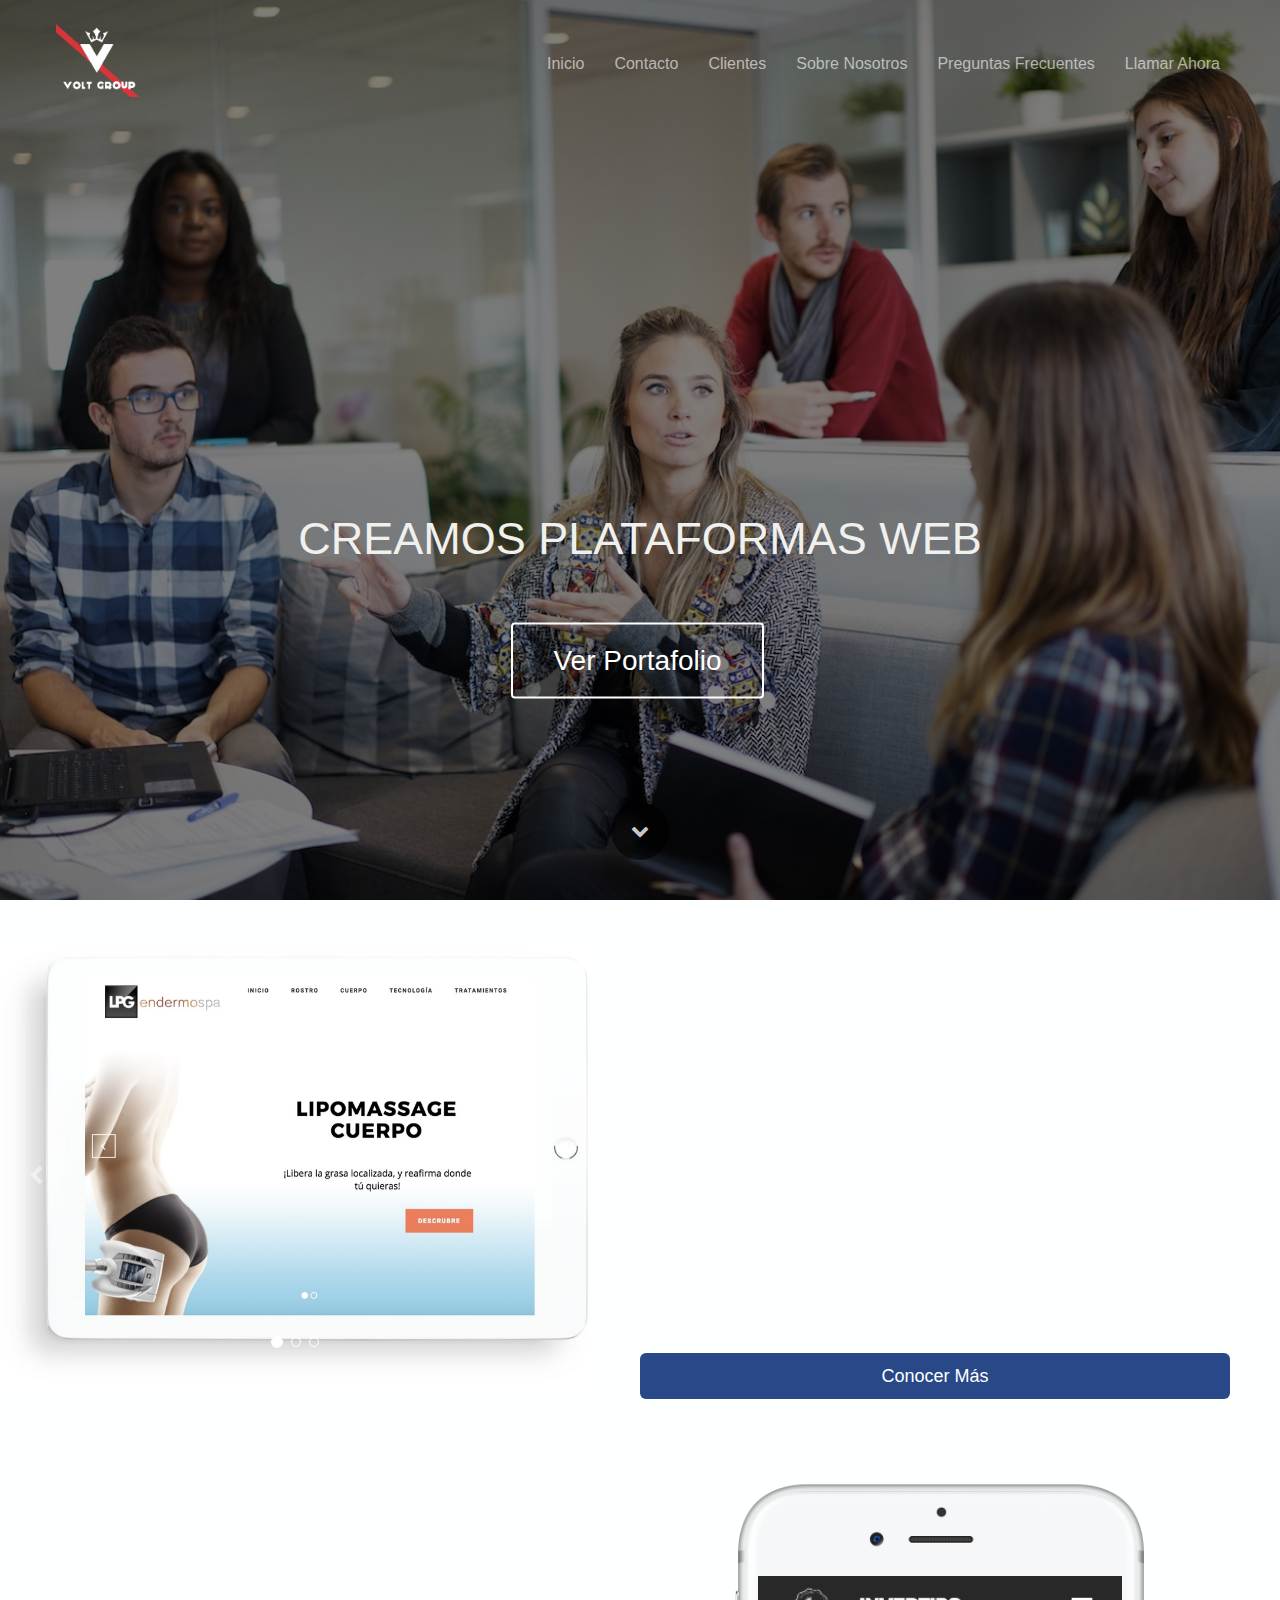
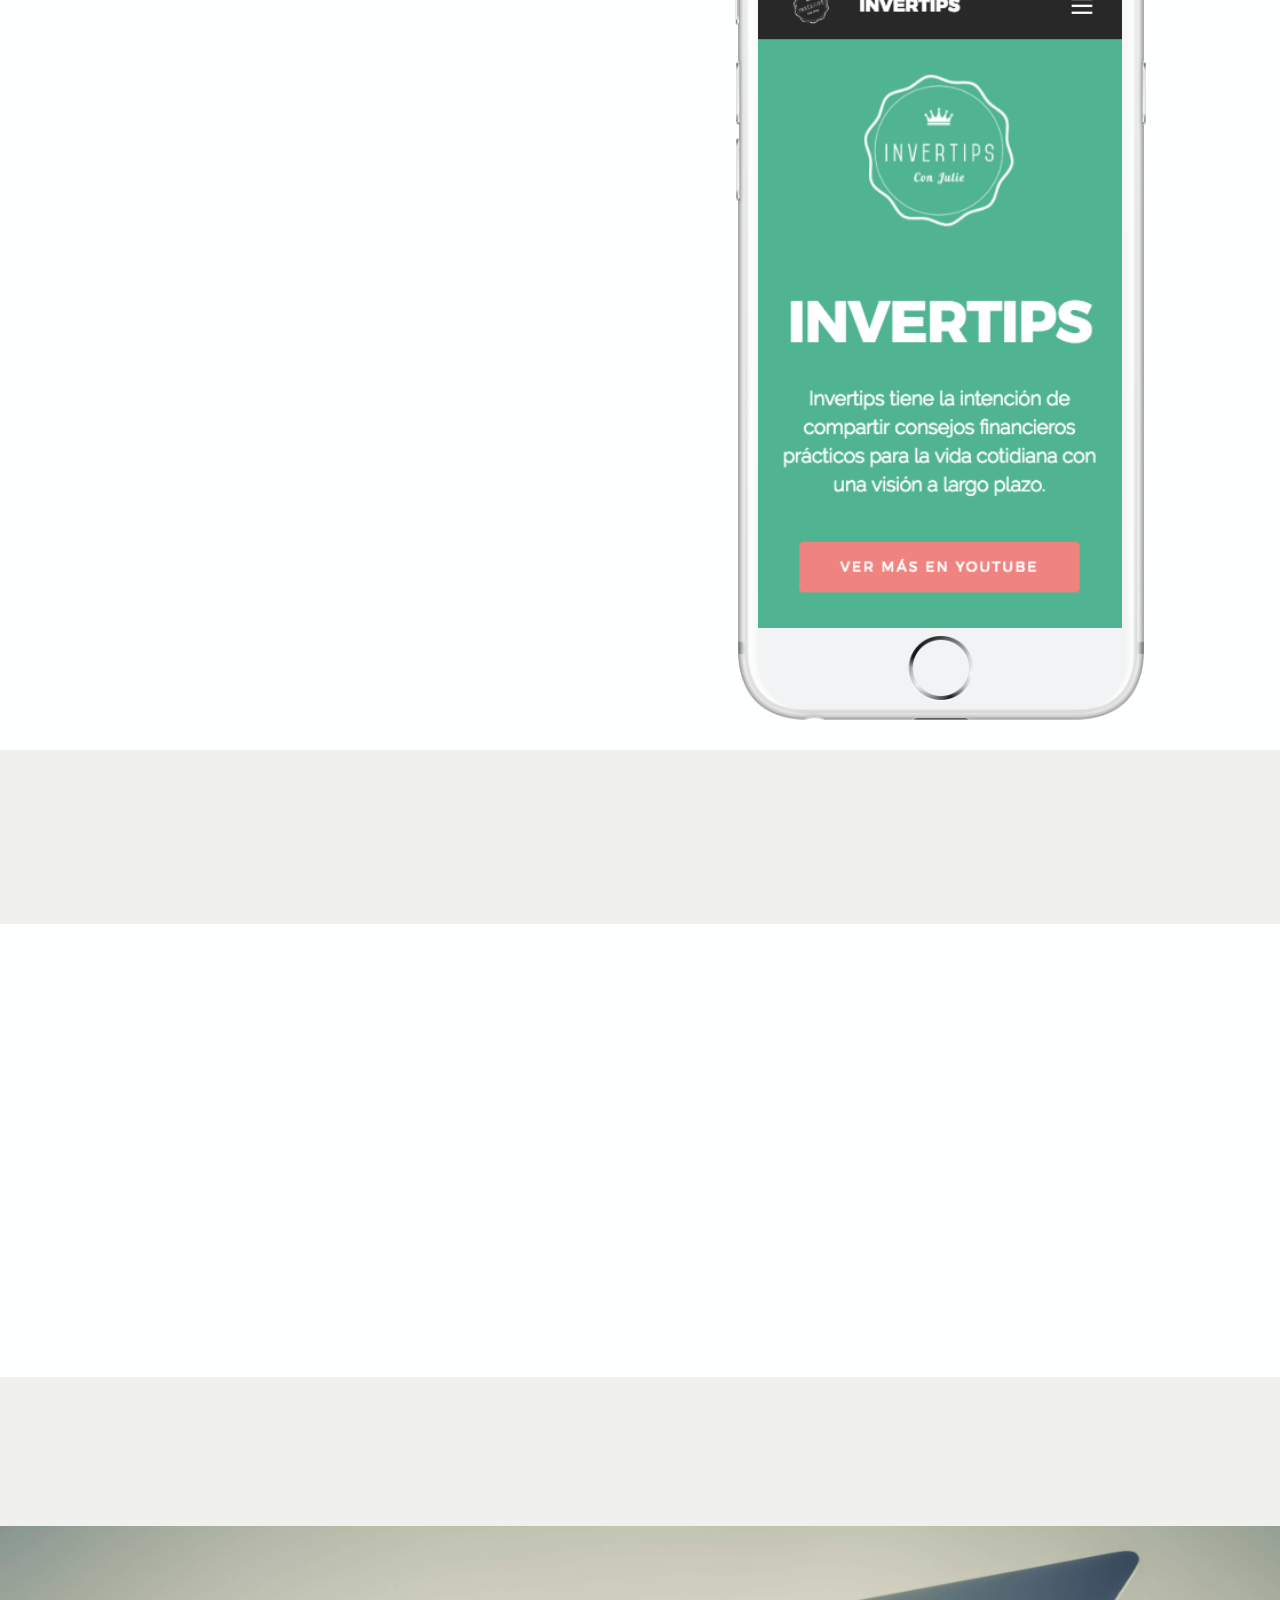
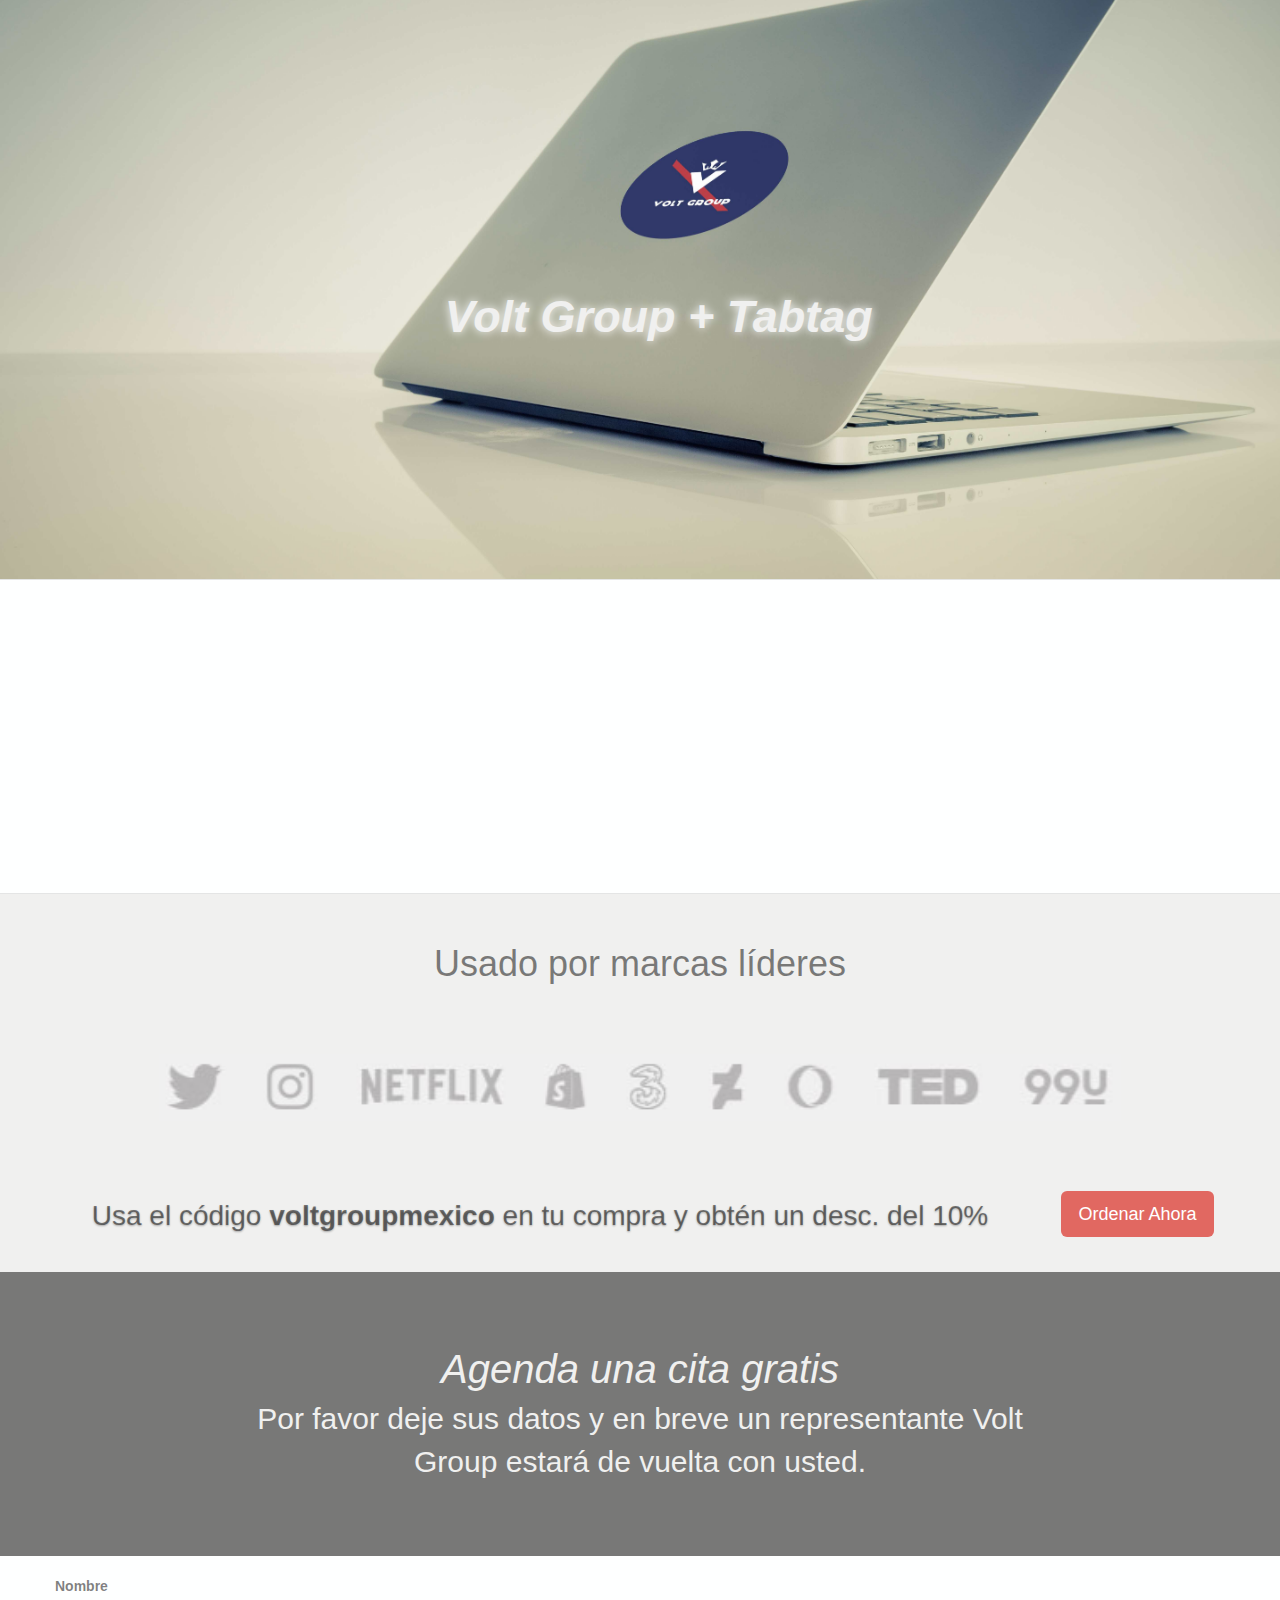
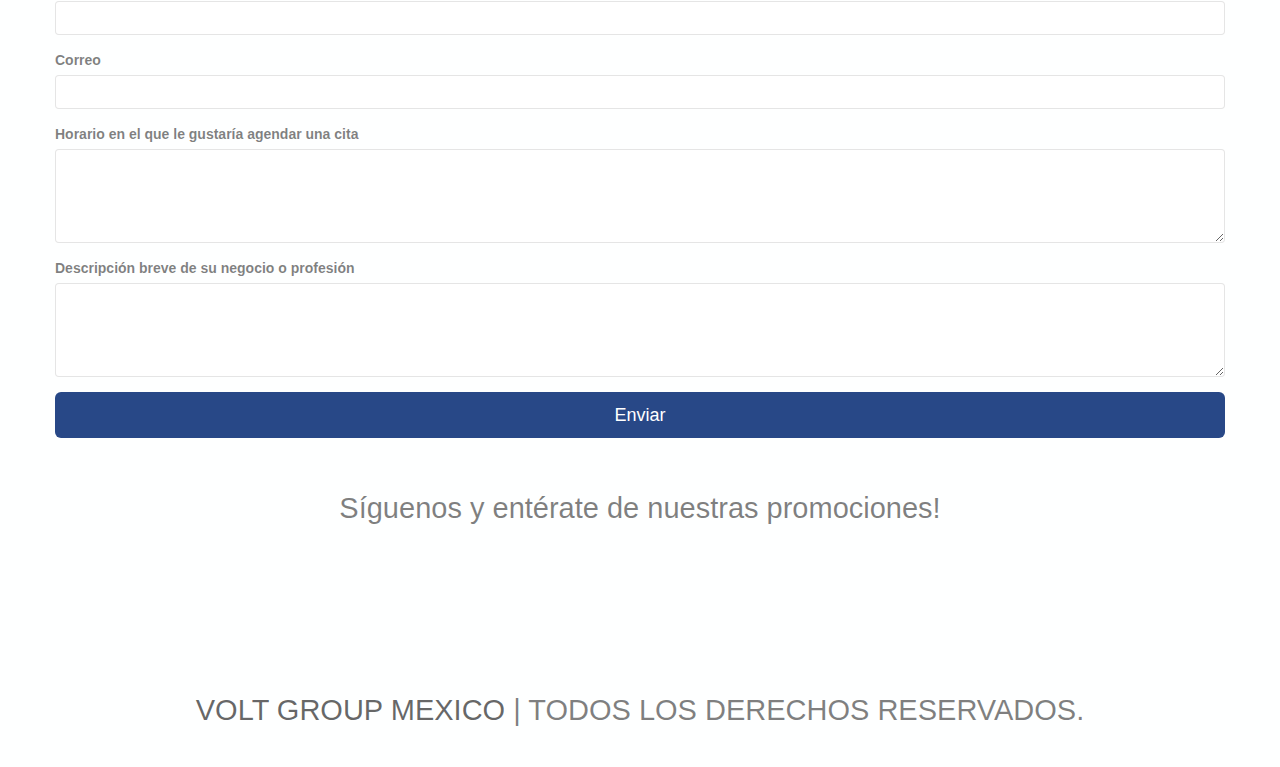
==== commit 0b0bd2f8: "bug fixes" ====
--- a/index.html
+++ b/index.html
@@ -1 +1 @@
-<!doctype html><html><head> <meta charset="utf-8"> <meta name="keywords" content=""> <meta name="description" content=""> <meta name="viewport" content="width=device-width, initial-scale=1, user-scalable=0"> <link rel="shortcut icon" type="image/png" href="favicon.png"> <link rel="stylesheet" type="text/css" href="./css/bootstrap.min.css"><link rel="stylesheet" type="text/css" href="style.css"><link rel="stylesheet" href="./css/animate.min.css"><link rel="stylesheet" href="./css/font-awesome.min.css"> <script src="./js/jquery-2.1.0.min.js"></script><script src="./js/bootstrap.min.js"></script><script src="./js/blocs.min.js"></script><script src="./js/jqBootstrapValidation.js"></script><script src="./js/formHandler.js"></script> <title>Home</title> <!-- Google Analytics --> <script>  (function(i,s,o,g,r,a,m){i['GoogleAnalyticsObject']=r;i[r]=i[r]||function(){  (i[r].q=i[r].q||[]).push(arguments)},i[r].l=1*new Date();a=s.createElement(o),  m=s.getElementsByTagName(o)[0];a.async=1;a.src=g;m.parentNode.insertBefore(a,m)  })(window,document,'script','https://www.google-analytics.com/analytics.js','ga');  ga('create', 'UA-19744246-7', 'auto');  ga('send', 'pageview');</script><!-- Google Analytics END --> </head><body><!-- Main container --><div class="page-container"> <!-- bloc-0 --><div class="bloc bloc-fill-screen bloc-bg-texture texture-darken b-parallax bg-landing-20page bgc-yale-blue d-bloc" id="bloc-0"><div class="container fill-bloc-top-edge"><nav class="navbar row mini-nav"><div class="navbar-header"><a class="navbar-brand" href="index.html"><img src="img/1.png" width="87" /></a><button id="nav-toggle" type="button" class="ui-navbar-toggle navbar-toggle" data-toggle="collapse" data-target=".navbar-1"><span class="sr-only">Toggle navigation</span><span class="icon-bar"></span><span class="icon-bar"></span><span class="icon-bar"></span></button></div><div class="collapse navbar-collapse navbar-1 special-dropdown-nav"><ul class="site-navigation nav navbar-nav pull-right"><li><a href="index.html">Inicio</a></li><li><a href="contacto.html">Contacto</a></li><li><a href="clientes.html">Clientes</a></li><li><a href="precios.html">Precios</a></li><li><a href="sobre-nosotros.html">Sobre Nosotros</a></li><li><a href="preguntas-frecuentes.html">Preguntas Frecuentes</a></li><li><a href="tel:2229287536" id="pl-undefined">Llamar Ahora</a></li></ul></div></nav></div><div class="container"><div class="row"><div class="col-sm-12"><h1 class="text-center hero-bloc-text  tc-isabelline"><br> <br> <br> <br> <br> <br>CREAMOS PLATAFORMAS WEB<br><br></h1><div class="text-center"><a href="clientes.html" class="btn-wire btn btn-xl">Ver Portafolio<br></a></div></div></div></div><div class="container fill-bloc-bottom-edge"><div class="row"><div class="col-sm-12"><a id="scroll-hero" class="blocs-hero-btn-dwn" href="#"><span class="fa fa-chevron-down"></span></a></div></div></div></div><!-- bloc-0 END --><!-- Bloc Group --><div class='bloc-group'><!-- bloc-1 --><div class="bloc bloc-tile-2 full-width-bloc bgc-white l-bloc" id="bloc-1"><div class="container bloc-md"><div class="row"><div class="col-sm-12"><div id="carousel-2" class="carousel slide no-shadows" data-ride="carousel" data-interval="3000"><ol class="carousel-indicators"><li data-target="#carousel-2" data-slide-to="0" class="active"></li><li data-target="#carousel-2" data-slide-to="1"></li><li data-target="#carousel-2" data-slide-to="2"></li></ol><div class="carousel-inner"><div class="item active"><img src="img/ipad%20mini%20lpg.jpg" /><div class="carousel-caption"></div></div><div class="item"><img src="img/harmony%20mini.jpg" /><div class="carousel-caption"></div></div><div class="item"><img src="img/ipad%20mini%20shot.jpg" /><div class="carousel-caption"></div></div></div><a class="left carousel-control" href="#carousel-2" role="button" data-slide="prev"><span class="fa fa-chevron-left"></span><span class="sr-only">Previous</span></a><a class="right carousel-control" href="#carousel-2" role="button" data-slide="next"><span class="fa fa-chevron-right"></span><span class="sr-only">Next</span></a></div></div></div></div></div><!-- bloc-1 END --><!-- bloc-2 --><div class="bloc bloc-tile-2 bgc-white l-bloc" id="bloc-2"><div class="container bloc-md"><div class="row"><div class="col-sm-12"><p class=" animated fadeIn"><br>LUCE COMO EXPERTO DESDE EL PRINCIPIO<br></p><h3 class="mg-sm animated fadeIn"><br> <br> Diseñamos la forma más elegante de presentar sus ideas en línea. <br> <br>Destaque su empresa o negocio con un sitio web profesional, portafolio o tienda en línea. <br><br><br></h3><a href="clientes.html" class="btn btn-lg btn-block btn-yale-blue">Conocer Más<br></a></div></div></div></div><!-- bloc-2 END --></div><!-- Bloc Group END --><!-- bloc-3 --><div class="bloc bgc-white l-bloc" id="bloc-3"><div class="container bloc-sm"><div class="row"><div class="col-sm-6"><h1 class="mg-md text-center animated fadeIn"><br> <br>PORTABILIDAD AL ALCANCE DE SUS CLIENTES&nbsp;</h1><p class="mg-lg  text-left animated fadeIn"><br> <br><br>En México la mayoría de los usuarios acceden a sitios web desde sus celulares. Nuestros diseños web se adaptan a cualquier dispositivo móvil moderno, compartir tu sitio web será más sencillo y práctico. <br></p></div><div class="col-sm-6"><div class="center-block blocsapp-device blocsapp-device-iphone6 iphone6-silver"><a href="http://www.invertips.com.mx" target="_blank"><img src="img/Screen%20Shot%202017-02-13%20at%209.48.13%20AM.png" class="img-responsive" /></a></div></div></div></div></div><!-- bloc-3 END --><!-- bloc-4 --><div class="bloc bgc-isabelline l-bloc" id="bloc-4"><div class="container bloc-md"><div class="row"><div class="col-sm-12"><h3 class="mg-md text-center  animated fadeIn"><a href="clientes.html">Algunos de nuestros clientes</a><br></h3></div></div></div></div><!-- bloc-4 END --><!-- bloc-5 --><div class="bloc bg-center bgc-white l-bloc" id="bloc-5"><div class="container bloc-md"><div class="row voffset-lg"><div class="col-sm-3"><a href="index.html"><img src="img/logo-lpg-noir-45.jpg" class="img-responsive animated puffIn image-resize-mode" /></a></div><div class="col-sm-3"><a href="http://www.owaoptik.se" target="_blank"><img src="img/owa-2-gold-and-silver-600x579.png" class="img-responsive animated puffIn" /></a></div><div class="col-sm-3"><a href="htpp://www.harmonypuebla.com" target="_blank"><img src="img/hair%20logo.png" class="img-responsive animated puffIn" /></a></div><div class="col-sm-3"><a href="http://www.invertips.com.mx" target="_blank"><img src="img/round-600x607.png" class="img-responsive center-block animated puffIn" /></a></div></div></div></div><!-- bloc-5 END --><!-- bloc-6 --><div class="bloc bgc-isabelline l-bloc" id="bloc-6"><div class="container"><div class="row"><div class="col-sm-12"><h1 class="mg-md  text-center sm-shadow animated fadeIn"><br>Crea una imagen sólida con MacBooks personalizadas para tu empresa<br><br></h1></div></div></div></div><!-- bloc-6 END --><!-- bloc-7 --><div class="bloc tc-isabelline-2 bgc-isabelline bg-voltgroup-tabtag-pegatina-para-macbook d-bloc" id="bloc-7"><div class="container bloc-xxl"><div class="row"><div class="col-xs-12 col-md-8 col-md-offset-2"><h3 class="statement-bloc-text  glow-t tc-isabelline-2"><strong><br>&nbsp; &nbsp; &nbsp; &nbsp; <br>&nbsp; &nbsp; <br>&nbsp; &nbsp; &nbsp; &nbsp;&nbsp; <br>&nbsp; &nbsp;Volt Group + Tabtag</strong></h3><p class="text-center "><br></p></div></div></div></div><!-- bloc-7 END --><!-- bloc-8 --><div class="bloc b-divider bgc-white l-bloc" id="bloc-8"><div class="container bloc-md"><div class="row"><div class="col-sm-4"><a href="https://www.tabtag.com/pages/custom-macbook-stickers" target="_blank"><img src="img/crea.jpg" class="animated puffIn img-responsive" height="213" width="370" /></a></div><div class="col-sm-4"><a href="https://www.tabtag.com/pages/about-us" target="_blank"><img src="img/pegatina-brillante-para-macbook-tabtag-ver-video.png" class="center-block animated puffIn img-responsive" height="213" width="370" /></a></div><div class="col-sm-4"><a href="http://www.tabtag.com/blogs/blog/why-we-decided-to-ship-for-free" target="_blank"><img src="img/pegatina-brillante-para-macbook-tabtag-envio-gratuito.png" class="center-block animated puffIn img-responsive" height="209" width="208" /></a></div></div></div></div><!-- bloc-8 END --><!-- bloc-9 --><div class="bloc bgc-isabelline-2 l-bloc" id="bloc-9"><div class="container"><div class="row bgc-isabelline-2"><div class="col-sm-12"><h3 class="mg-md text-center  tc-1"><br>Usado por marcas líderes</h3></div></div></div></div><!-- bloc-9 END --><!-- bloc-10 --><div class="bloc bgc-isabelline-2 l-bloc" id="bloc-10"><div class="container bloc-md"><div class="row"><div class="col-sm-12"><a href="https://www.tabtag.com/pages/custom-macbook-stickers" target="_blank"><img src="img/tabtag%20clients.png" class="center-block img-responsive" height="67" width="962" /></a></div></div></div></div><!-- bloc-10 END --><!-- bloc-11 --><div class="bloc bgc-isabelline-2 l-bloc" id="bloc-11"><div class="container bloc-sm"><div class="row"><div class="col-sm-10"><h3 class="mg-md blocs-mobile-signup-text  text-center sm-shadow">Usa el código <strong>voltgroupmexico</strong> en tu compra y obtén un desc. del 10%</h3></div><div class="col-sm-2"><div class="text-center"><a href="https://www.tabtag.com" class="btn btn-lg btn-terra-cotta" target="_blank">Ordenar Ahora</a></div></div></div></div></div><!-- bloc-11 END --><!-- bloc-12 --><div class="bloc b-parallax bloc-bg-texture texture-darken tc-isabelline bgc-isabelline bg-1 d-bloc" id="bloc-12"><div class="container bloc-sm"><div class="row"><div class="col-xs-12 col-md-8 col-md-offset-2"><h3 class="statement-bloc-text "><span><br>Agenda una cita gratis</span><br></h3><p class="text-center ">Por favor deje sus datos y en breve un representante Volt Group estará de vuelta con usted.<br><br></p></div></div></div></div><!-- bloc-12 END --><!-- bloc-13 --><div class="bloc bgc-white l-bloc" id="bloc-13"><div class="container bloc-sm"><div class="row"><div class="col-sm-12"><form id="form_1" novalidate success-msg="Gracias por contactarnos, en seguida un representante Volt Group Mexico estará de vuelta con usted." fail-msg="Gracias por contactarnos, nuestros servidores están teniendo problemas con su solicitud, por favor intente más tarde."><div class="form-group"><label>Nombre</label><input id="name" class="form-control" required /></div><div class="form-group"><label>Correo</label><input id="email" class="form-control" type="email" required /></div><div class="form-group"><label>Horario en el que le gustaría agendar una cita</label><textarea id="message" class="form-control" rows="4" cols="50" required></textarea></div><div class="form-group"><label>Descripción breve de su negocio o profesión</label><textarea id="message2" class="form-control" rows="4" cols="50" required></textarea></div> <button class="bloc-button btn btn-lg btn-block btn-yale-blue" type="submit">Enviar</button></form></div></div></div></div><!-- bloc-13 END --><!-- bloc-14 --><div class="bloc bgc-white l-bloc" id="bloc-14"><div class="container bloc-sm"><div class="row"><div class="col-sm-12"><h3 class="mg-md text-center ">Síguenos y entérate de nuestras promociones!</h3></div></div></div></div><!-- bloc-14 END --><!-- ScrollToTop Button --><a class="bloc-button btn btn-d scrollToTop" onclick="scrollToTarget('1')"><span class="fa fa-chevron-up"></span></a><!-- ScrollToTop Button END--><!-- Footer - bloc-44 --><div class="bloc bgc-white l-bloc" id="bloc-44"><div class="container bloc-sm"><div class="row animated fadeIn"><div class="col-xs-12 col-md-8 col-md-offset-2"><div class="col-sm-3"><div class="text-center"></div></div><div class="col-sm-3"><div class="text-center"><a class="social-lg" href="https://www.facebook.com/Volt-Group-Mexico-399427860421658/" target="_blank"><span class="fa fa-facebook icon-lg"></span></a></div></div><div class="col-sm-3"><div class="text-center"><a class="social-lg" href="http://www.instagram.com/voltgroupmx/" target="_blank"><span class="fa fa-instagram icon-lg"></span></a></div></div><div class="col-sm-3"><div class="text-center"></div></div></div></div></div></div><!-- Footer - bloc-44 END --><!-- Footer - bloc-45 --><div class="bloc bgc-white l-bloc" id="bloc-45"><div class="container bloc-sm"><div class="row"><div class="col-sm-12"><h3 class="mg-md text-center "><a href="index.html">VOLT GROUP MEXICO</a>&nbsp;| TODOS LOS DERECHOS RESERVADOS.</h3></div></div></div></div><!-- Footer - bloc-45 END --></div><!-- Main container END --> </body></html>+<!doctype html><html><head> <meta charset="utf-8"> <meta name="keywords" content=""> <meta name="description" content=""> <meta name="viewport" content="width=device-width, initial-scale=1, user-scalable=0"> <link rel="shortcut icon" type="image/png" href="favicon.png"> <link rel="stylesheet" type="text/css" href="./css/bootstrap.min.css"><link rel="stylesheet" type="text/css" href="style.css"><link rel="stylesheet" href="./css/animate.min.css"><link rel="stylesheet" href="./css/font-awesome.min.css"> <script src="./js/jquery-2.1.0.min.js"></script><script src="./js/bootstrap.min.js"></script><script src="./js/blocs.min.js"></script><script src="./js/jqBootstrapValidation.js"></script><script src="./js/formHandler.js"></script> <title>Home</title> <!-- Google Analytics --> <script>  (function(i,s,o,g,r,a,m){i['GoogleAnalyticsObject']=r;i[r]=i[r]||function(){  (i[r].q=i[r].q||[]).push(arguments)},i[r].l=1*new Date();a=s.createElement(o),  m=s.getElementsByTagName(o)[0];a.async=1;a.src=g;m.parentNode.insertBefore(a,m)  })(window,document,'script','https://www.google-analytics.com/analytics.js','ga');  ga('create', 'UA-19744246-7', 'auto');  ga('send', 'pageview');</script><!-- Google Analytics END --> </head><body><!-- Main container --><div class="page-container"> <!-- bloc-0 --><div class="bloc bloc-fill-screen bloc-bg-texture texture-darken b-parallax bg-landing-20page bgc-yale-blue d-bloc" id="bloc-0"><div class="container fill-bloc-top-edge"><nav class="navbar row mini-nav"><div class="navbar-header"><a class="navbar-brand" href="index.html"><img src="img/1.png" width="87" /></a><button id="nav-toggle" type="button" class="ui-navbar-toggle navbar-toggle" data-toggle="collapse" data-target=".navbar-1"><span class="sr-only">Toggle navigation</span><span class="icon-bar"></span><span class="icon-bar"></span><span class="icon-bar"></span></button></div><div class="collapse navbar-collapse navbar-1 special-dropdown-nav"><ul class="site-navigation nav navbar-nav pull-right"><li><a href="index.html">Inicio</a></li><li><a href="contacto.html">Contacto</a></li><li><a href="clientes.html">Clientes</a></li><li><a href="sobre-nosotros.html">Sobre Nosotros</a></li><li><a href="preguntas-frecuentes.html">Preguntas Frecuentes</a></li><li><a href="tel:2229287536" id="pl-undefined">Llamar Ahora</a></li></ul></div></nav></div><div class="container"><div class="row"><div class="col-sm-12"><h1 class="text-center hero-bloc-text  tc-isabelline"><br> <br> <br> <br> <br> <br>CREAMOS PLATAFORMAS WEB<br><br></h1><div class="text-center"><a href="clientes.html" class="btn-wire btn btn-xl">Ver Portafolio<br></a></div></div></div></div><div class="container fill-bloc-bottom-edge"><div class="row"><div class="col-sm-12"><a id="scroll-hero" class="blocs-hero-btn-dwn" href="#"><span class="fa fa-chevron-down"></span></a></div></div></div></div><!-- bloc-0 END --><!-- Bloc Group --><div class='bloc-group'><!-- bloc-1 --><div class="bloc bloc-tile-2 full-width-bloc bgc-white l-bloc" id="bloc-1"><div class="container bloc-md"><div class="row"><div class="col-sm-12"><div id="carousel-2" class="carousel slide no-shadows" data-ride="carousel" data-interval="3000"><ol class="carousel-indicators"><li data-target="#carousel-2" data-slide-to="0" class="active"></li><li data-target="#carousel-2" data-slide-to="1"></li><li data-target="#carousel-2" data-slide-to="2"></li></ol><div class="carousel-inner"><div class="item active"><img src="img/ipad%20mini%20lpg.jpg" /><div class="carousel-caption"></div></div><div class="item"><img src="img/harmony%20mini.jpg" /><div class="carousel-caption"></div></div><div class="item"><img src="img/ipad%20mini%20shot.jpg" /><div class="carousel-caption"></div></div></div><a class="left carousel-control" href="#carousel-2" role="button" data-slide="prev"><span class="fa fa-chevron-left"></span><span class="sr-only">Previous</span></a><a class="right carousel-control" href="#carousel-2" role="button" data-slide="next"><span class="fa fa-chevron-right"></span><span class="sr-only">Next</span></a></div></div></div></div></div><!-- bloc-1 END --><!-- bloc-2 --><div class="bloc bloc-tile-2 bgc-white l-bloc" id="bloc-2"><div class="container bloc-md"><div class="row"><div class="col-sm-12"><p class=" animated fadeIn"><br>LUCE COMO EXPERTO DESDE EL PRINCIPIO<br></p><h3 class="mg-sm animated fadeIn"><br> <br> Diseñamos la forma más elegante de presentar sus ideas en línea. <br> <br>Destaque su empresa o negocio con un sitio web profesional, portafolio o tienda en línea. <br><br><br></h3><a href="clientes.html" class="btn btn-lg btn-block btn-yale-blue">Conocer Más<br></a></div></div></div></div><!-- bloc-2 END --></div><!-- Bloc Group END --><!-- bloc-3 --><div class="bloc bgc-white l-bloc" id="bloc-3"><div class="container bloc-sm"><div class="row"><div class="col-sm-6"><h1 class="mg-md text-center animated fadeIn"><br> <br>PORTABILIDAD AL ALCANCE DE SUS CLIENTES&nbsp;</h1><p class="mg-lg  text-left animated fadeIn"><br> <br><br>En México la mayoría de los usuarios acceden a sitios web desde sus celulares. Nuestros diseños web se adaptan a cualquier dispositivo móvil moderno, compartir tu sitio web será más sencillo y práctico. <br></p></div><div class="col-sm-6"><div class="center-block blocsapp-device blocsapp-device-iphone6 iphone6-silver"><a href="http://www.invertips.com.mx" target="_blank"><img src="img/Screen%20Shot%202017-02-13%20at%209.48.13%20AM.png" class="img-responsive" /></a></div></div></div></div></div><!-- bloc-3 END --><!-- bloc-4 --><div class="bloc bgc-isabelline l-bloc" id="bloc-4"><div class="container bloc-md"><div class="row"><div class="col-sm-12"><h3 class="mg-md text-center  animated fadeIn"><a href="clientes.html">Algunos de nuestros clientes</a><br></h3></div></div></div></div><!-- bloc-4 END --><!-- bloc-5 --><div class="bloc bg-center bgc-white l-bloc" id="bloc-5"><div class="container bloc-md"><div class="row voffset-lg"><div class="col-sm-3"><a href="index.html"><img src="img/logo-lpg-noir-45.jpg" class="img-responsive animated puffIn image-resize-mode " /></a></div><div class="col-sm-3"><a href="http://www.owaoptik.se" target="_blank"><img src="img/owa-2-gold-and-silver-600x579.png" class="img-responsive animated puffIn" /></a></div><div class="col-sm-3"><a href="htpp://www.harmonypuebla.com" target="_blank"><img src="img/hair%20logo.png" class="img-responsive animated puffIn" /></a></div><div class="col-sm-3"><a href="http://www.invertips.com.mx" target="_blank"><img src="img/round-600x607.png" class="img-responsive center-block animated puffIn" /></a></div></div></div></div><!-- bloc-5 END --><!-- bloc-6 --><div class="bloc bgc-isabelline l-bloc" id="bloc-6"><div class="container"><div class="row"><div class="col-sm-12"><h1 class="mg-md  text-center sm-shadow animated fadeIn"><br>Crea una imagen sólida con MacBooks personalizadas para tu empresa<br><br></h1></div></div></div></div><!-- bloc-6 END --><!-- bloc-7 --><div class="bloc tc-isabelline-2 bgc-isabelline bg-voltgroup-tabtag-pegatina-para-macbook d-bloc" id="bloc-7"><div class="container bloc-xxl"><div class="row"><div class="col-xs-12 col-md-8 col-md-offset-2"><h3 class="statement-bloc-text  glow-t tc-isabelline-2"><strong><br>&nbsp; &nbsp; &nbsp; &nbsp; <br>&nbsp; &nbsp; <br>&nbsp; &nbsp; &nbsp; &nbsp;&nbsp; <br>&nbsp; &nbsp;Volt Group + Tabtag</strong></h3><p class="text-center "><br></p></div></div></div></div><!-- bloc-7 END --><!-- bloc-8 --><div class="bloc b-divider bgc-white l-bloc" id="bloc-8"><div class="container bloc-md"><div class="row"><div class="col-sm-4"><a href="https://www.tabtag.com/pages/custom-macbook-stickers" target="_blank"><img src="img/crea.jpg" class="animated puffIn img-responsive" height="213" width="370" /></a></div><div class="col-sm-4"><a href="https://www.tabtag.com/pages/about-us" target="_blank"><img src="img/pegatina-brillante-para-macbook-tabtag-ver-video.png" class="center-block animated puffIn img-responsive" height="213" width="370" /></a></div><div class="col-sm-4"><a href="http://www.tabtag.com/blogs/blog/why-we-decided-to-ship-for-free" target="_blank"><img src="img/pegatina-brillante-para-macbook-tabtag-envio-gratuito.png" class="center-block animated puffIn img-responsive" height="209" width="208" /></a></div></div></div></div><!-- bloc-8 END --><!-- bloc-9 --><div class="bloc bgc-isabelline-2 l-bloc" id="bloc-9"><div class="container"><div class="row bgc-isabelline-2"><div class="col-sm-12"><h3 class="mg-md text-center  tc-1"><br>Usado por marcas líderes</h3></div></div></div></div><!-- bloc-9 END --><!-- bloc-10 --><div class="bloc bgc-isabelline-2 l-bloc" id="bloc-10"><div class="container bloc-md"><div class="row"><div class="col-sm-12"><a href="https://www.tabtag.com/pages/custom-macbook-stickers" target="_blank"><img src="img/tabtag%20clients.png" class="center-block img-responsive" height="67" width="962" /></a></div></div></div></div><!-- bloc-10 END --><!-- bloc-11 --><div class="bloc bgc-isabelline-2 l-bloc" id="bloc-11"><div class="container bloc-sm"><div class="row"><div class="col-sm-10"><h3 class="mg-md blocs-mobile-signup-text  text-center sm-shadow">Usa el código <strong>voltgroupmexico</strong> en tu compra y obtén un desc. del 10%</h3></div><div class="col-sm-2"><div class="text-center"><a href="https://www.tabtag.com" class="btn btn-lg btn-terra-cotta" target="_blank">Ordenar Ahora</a></div></div></div></div></div><!-- bloc-11 END --><!-- bloc-12 --><div class="bloc b-parallax bloc-bg-texture texture-darken tc-isabelline bgc-isabelline bg-1 d-bloc" id="bloc-12"><div class="container bloc-sm"><div class="row"><div class="col-xs-12 col-md-8 col-md-offset-2"><h3 class="statement-bloc-text "><span><br>Agenda una cita gratis</span><br></h3><p class="text-center ">Por favor deje sus datos y en breve un representante Volt Group estará de vuelta con usted.<br><br></p></div></div></div></div><!-- bloc-12 END --><!-- bloc-13 --><div class="bloc bgc-white l-bloc" id="bloc-13"><div class="container bloc-sm"><div class="row"><div class="col-sm-12"><form id="form_1" novalidate success-msg="Gracias por contactarnos, en seguida un representante Volt Group Mexico estará de vuelta con usted." fail-msg="Gracias por contactarnos, nuestros servidores están teniendo problemas con su solicitud, por favor intente más tarde."><div class="form-group"><label>Nombre</label><input id="name" class="form-control" required /></div><div class="form-group"><label>Correo</label><input id="email" class="form-control" type="email" required /></div><div class="form-group"><label>Horario en el que le gustaría agendar una cita</label><textarea id="message" class="form-control" rows="4" cols="50" required></textarea></div><div class="form-group"><label>Descripción breve de su negocio o profesión</label><textarea id="message2" class="form-control" rows="4" cols="50" required></textarea></div> <button class="bloc-button btn btn-lg btn-block btn-yale-blue" type="submit">Enviar</button></form></div></div></div></div><!-- bloc-13 END --><!-- bloc-14 --><div class="bloc bgc-white l-bloc" id="bloc-14"><div class="container bloc-sm"><div class="row"><div class="col-sm-12"><h3 class="mg-md text-center ">Síguenos y entérate de nuestras promociones!</h3></div></div></div></div><!-- bloc-14 END --><!-- ScrollToTop Button --><a class="bloc-button btn btn-d scrollToTop" onclick="scrollToTarget('1')"><span class="fa fa-chevron-up"></span></a><!-- ScrollToTop Button END--><!-- Footer - bloc-40 --><div class="bloc bgc-white l-bloc" id="bloc-40"><div class="container bloc-sm"><div class="row animated fadeIn"><div class="col-xs-12 col-md-8 col-md-offset-2"><div class="col-sm-3"><div class="text-center"></div></div><div class="col-sm-3"><div class="text-center"><a class="social-lg" href="https://www.facebook.com/Volt-Group-Mexico-399427860421658/" target="_blank"><span class="fa fa-facebook icon-lg"></span></a></div></div><div class="col-sm-3"><div class="text-center"><a class="social-lg" href="http://www.instagram.com/voltgroupmx/" target="_blank"><span class="fa fa-instagram icon-lg"></span></a></div></div><div class="col-sm-3"><div class="text-center"></div></div></div></div></div></div><!-- Footer - bloc-40 END --><!-- Footer - bloc-41 --><div class="bloc bgc-white l-bloc" id="bloc-41"><div class="container bloc-sm"><div class="row"><div class="col-sm-12"><h3 class="mg-md text-center "><a href="index.html">VOLT GROUP MEXICO</a>&nbsp;| TODOS LOS DERECHOS RESERVADOS.</h3></div></div></div></div><!-- Footer - bloc-41 END --></div><!-- Main container END --> </body></html>--- a/style.css
+++ b/style.css
@@ -1 +1 @@
-body{margin:0;padding:0; background:#FFF; overflow-x:hidden; -webkit-font-smoothing: antialiased; -moz-osx-font-smoothing: grayscale;}a:hover{text-decoration: none; cursor:pointer;}a,button{outline: none!important;} #page-loading-blocs-notifaction{position: fixed;top: 0;bottom: 0;width: 100%;z-index:100000;background:#FFFFFF url("img/pageload-spinner.gif") no-repeat center center;}.bloc{width:100%;clear:both;background: 50% 50% no-repeat;padding:0 50px;-webkit-background-size: cover;-moz-background-size: cover;-o-background-size: cover;background-size: cover;position:relative;}.bloc .container{padding-left:0;padding-right:0;}.bloc-xxl{padding:200px 50px;}.bloc-lg{padding:100px 50px;}.bloc-md{padding:50px;}.bloc-sm{padding:20px 50px;}.bloc-fill-screen{padding-top:0;position: relative;height: inherit;}.bloc-fill-screen > .container{position:relative;top:50%;transform:translateY(-50%);-webkit-transform:translateY(-50%);}.bloc-fill-screen.bloc-group .bloc{vertical-align: middle!important;}.bloc-fill-screen .fill-bloc-top-edge, .bloc-fill-screen .fill-bloc-bottom-edge{position: absolute;margin: 20px auto;left: 0;right: 0;z-index: 1;transform: none;}.bloc-fill-screen .fill-bloc-top-edge{top:0;}.bloc-fill-screen .fill-bloc-bottom-edge{top: initial;bottom: 20px;}.blocs-hero-btn-dwn{width: 58px;height: 58px;display: block;margin:0 auto;line-height: 58px;padding: 0;border-radius: 50%;text-align: center;font-size: 18px;color: rgba(255,255,255,.8);background: rgba(0,0,0,.6);border:0;}.blocs-hero-btn-dwn:hover{color: rgba(255,255,255,1);}.full-width-bloc{padding-left:0;padding-right:0;}.full-width-bloc .container{width:100%;max-width:100%!important;}.full-width-bloc .carousel img{width:100%;height:auto;}.bloc-group{display:flex;}.bloc-group .bloc{flex: 1;}.bloc-tile-2{width:50%;}.bloc-tile-3{width:33.33333333%;}.bloc-tile-4{width:25%;}.bloc-tile-2 .container, .bloc-tile-3 .container, .bloc-tile-4 .container{width:100%;}.bg-center,.bg-l-edge,.bg-r-edge,.bg-t-edge,.bg-b-edge,.bg-tl-edge,.bg-bl-edge,.bg-tr-edge,.bg-br-edge,.bg-repeat{-webkit-background-size: auto!important;-moz-background-size: auto!important;-o-background-size: auto!important;background-size: auto!important;}.bg-center{-webkit-background-size: auto;}.bloc-bg-texture::before{content:"";background-size: 2px 2px;position: absolute;top: 0;bottom: 0;left:0;right:0;}.texture-darken::before{background: rgba(0,0,0,0.5);}.b-parallax{background-attachment:fixed;}.d-bloc{color:rgba(255,255,255,.7);}.d-bloc button:hover{color:rgba(255,255,255,.9);}.d-bloc .icon-round,.d-bloc .icon-square,.d-bloc .icon-rounded,.d-bloc .icon-semi-rounded-a,.d-bloc .icon-semi-rounded-b{border-color:rgba(255,255,255,.9);}.d-bloc .divider-h span{border-color:rgba(255,255,255,.2);}.d-bloc .a-btn,.d-bloc .navbar a,.d-bloc .navbar-brand, .d-bloc a .icon-sm, .d-bloc a .icon-md, .d-bloc a .icon-lg, .d-bloc a .icon-xl, .d-bloc h1 a, .d-bloc h2 a, .d-bloc h3 a, .d-bloc h4 a, .d-bloc h5 a, .d-bloc h6 a, .d-bloc p a{color:rgba(255,255,255,.6);}.d-bloc .a-btn:hover,.d-bloc .navbar a:hover,.d-bloc .navbar-brand:hover,.d-bloc a:hover .icon-sm, .d-bloc a:hover .icon-md, .d-bloc a:hover .icon-lg, .d-bloc a:hover .icon-xl, .d-bloc h1 a:hover, .d-bloc h2 a:hover, .d-bloc h3 a:hover, .d-bloc h4 a:hover, .d-bloc h5 a:hover, .d-bloc h6 a:hover, .d-bloc p a:hover{color:rgba(255,255,255,1);}.d-bloc .navbar-toggle .icon-bar{background:rgba(255,255,255,1);}.d-bloc .btn-wire,.d-bloc .btn-wire:hover{color:rgba(255,255,255,1);border-color:rgba(255,255,255,1);}.d-bloc .panel{color:rgba(0,0,0,.5);}.d-bloc .panel button:hover{color:rgba(0,0,0,.7);}.d-bloc .panel icon{border-color:rgba(0,0,0,.7);}.d-bloc .panel .divider-h span{border-color:rgba(0,0,0,.1);}.d-bloc .panel .a-btn{color:rgba(0,0,0,.6);}.d-bloc .panel .a-btn:hover{color:rgba(0,0,0,1);}.d-bloc .panel .btn-wire, .d-bloc .panel .btn-wire:hover{color:rgba(0,0,0,.7);border-color:rgba(0,0,0,.3);}.d-bloc .panel,.l-bloc{color:rgba(0,0,0,.5);}.d-bloc .panel button:hover,.l-bloc button:hover{color:rgba(0,0,0,.7);}.l-bloc .icon-round,.l-bloc .icon-square,.l-bloc .icon-rounded,.l-bloc .icon-semi-rounded-a,.l-bloc .icon-semi-rounded-b{border-color:rgba(0,0,0,.7);}.d-bloc .panel .divider-h span,.l-bloc .divider-h span{border-color:rgba(0,0,0,.1);}.d-bloc .panel .a-btn,.l-bloc .a-btn,.l-bloc .navbar a,.l-bloc .navbar-brand,.l-bloc a .icon-sm, .l-bloc a .icon-md, .l-bloc a .icon-lg, .l-bloc a .icon-xl, .l-bloc h1 a, .l-bloc h2 a, .l-bloc h3 a, .l-bloc h4 a, .l-bloc h5 a, .l-bloc h6 a, .l-bloc p a{color:rgba(0,0,0,.6);}.d-bloc .panel .a-btn:hover,.l-bloc .a-btn:hover,.l-bloc .navbar a:hover, .l-bloc .navbar-brand:hover, .l-bloc a:hover .icon-sm, .l-bloc a:hover .icon-md, .l-bloc a:hover .icon-lg, .l-bloc a:hover .icon-xl, .l-bloc h1 a:hover, .l-bloc h2 a:hover, .l-bloc h3 a:hover, .l-bloc h4 a:hover, .l-bloc h5 a:hover, .l-bloc h6 a:hover, .l-bloc p a:hover{color:rgba(0,0,0,1);}.l-bloc .navbar-toggle .icon-bar{color:rgba(0,0,0,.6);}.d-bloc .panel .btn-wire,.d-bloc .panel .btn-wire:hover,.l-bloc .btn-wire,.l-bloc .btn-wire:hover{color:rgba(0,0,0,.7);border-color:rgba(0,0,0,.3);}.voffset-lg{margin-top:80px;}.b-divider{border-top:1px solid rgba(0,0,0,.1);border-bottom:1px solid rgba(0,0,0,.1);}#bloc-0 h1{font-size: 45px;}#bloc-2 p{font-size: 35px;}#bloc-3 p{font-size: 30px;}#bloc-4 h3{font-size: 40px;}#bloc-7 h3{font-size: 45px;}#bloc-7 p{font-size: 16px;}#bloc-9 h3{font-size: 36px;}#bloc-11 h3{font-size: 28px;}#bloc-12 h3{font-size: 40px;}#bloc-12 p{font-size: 30px;}#bloc-14 h3{font-size: 29px;}#bloc-16 h3{font-size: 35px;}#bloc-16 p{font-size: 28px;}#bloc-16 h1{font-size: 45px;}#bloc-18 p{font-size: 25px;}#bloc-21 h3{font-size: 29px;}#bloc-23 h1{font-size: 36px;}#bloc-24 p{font-size: 22px;}#bloc-25 p{font-size: 22px;}#bloc-26 p{font-size: 22px;}#bloc-28 h3{font-size: 29px;}#bloc-32 h3{font-size: 29px;}#bloc-36 h3{font-size: 29px;}#bloc-40 h3{font-size: 28px;}#bloc-40 p{font-size: 25px;}#bloc-41 p{font-size: 50px;}#bloc-43 h3{font-size: 29px;}#bloc-45 h3{font-size: 29px;}.navbar{margin-bottom: 0;z-index:1;}.navbar-brand{height:auto;padding:3px 15px;font-size:25px;font-weight:normal;font-weight:600;line-height:44px;}.navbar-brand img{max-height: 200px;margin: 0 5px 0 0;display:inline;}.nav-center .navbar-brand img{margin:0;}.navbar .nav{padding-top: 2px;margin-right: -16px;float:right;z-index:1;}.nav > li{float:left;margin-top:4px;font-size:16px;}.navbar-nav .open .dropdown-menu > li > a{text-align: inherit;}.nav > li a:hover, .nav > li a:focus{background:transparent;}.navbar-toggle{margin: 10px 10px 0 0;border: 0px;}.navbar-toggle:hover{background:transparent!important;}.navbar-toggle .icon-bar{background-color: rgba(0,0,0,.5);width: 26px;} .nav-invert .navbar .nav{float:left;}.nav-invert .navbar-header, .nav-invert .navbar-brand{float:right;}@media (min-width: 768px){.site-navigation{position:absolute;top:50%;right:20px;transform:translate(0, -50%);-webkit-transform:translateY(-50%);}.nav > li .dropdown-menu a,.nav > li .dropdown-menu a:hover{color:#484848;}.nav-invert .site-navigation{left:0;right:0;}.nav-center{text-align:center;}.nav-center .navbar-header{width:100%;}.nav-center .navbar-header, .nav-center .navbar-brand, .nav-center .nav > li{float: none;display:inline-block;}.nav-center .site-navigation{position:relative;width:100%;margin-top:20px;}.nav-center.mini-nav .navbar-toggle{float:none;margin: 10px auto 0;}}.nav > li > .dropdown a{background: none!important;display: block;padding: 14px 15px;}nav .caret{margin: 0 5px;}.dropdown-menu .dropdown-menu{top:-8px;left:100%;}.dropdown-menu .dropmenu-flow-right{top:100%;left:0;margin-left: -1px;border-top-left-radius: 0;border-top-right-radius: 0;}.dropdown-menu .dropdown span{border: 4px solid black;border-top-color:transparent;border-right-color:transparent;border-bottom-color:transparent;margin: 6px -5px 0 0!important;float: right;}.mg-clear{margin:0;}.mg-sm{margin-top:10px;margin-bottom:5px;}.mg-md{margin-top:10px;margin-bottom:20px;}.mg-lg{margin-top:10px;margin-bottom:40px;}.btn{margin: 0 5px 5px 0;}.btn.pull-right{margin: 0 0 5px 5px;}.btn-d,.btn-d:hover,.btn-d:focus{color:#FFF;background:rgba(0,0,0,.3);}button{outline: none!important;}.btn-wire{background:transparent!important;border:2px solid transparent;}.btn-wire:hover{background:transparent!important;border:2px solid transparent;}.btn-xl{padding: 16px 40px;font-size: 28px;}.btn .caret{margin:0 0 0 5px}.dropdown a .caret{margin:0 0 0 5px}.btn-dropdown .dropdown-menu .dropdown{padding: 3px 20px;}.icon-md{font-size:30px!important;}.icon-lg{font-size:60px!important;}.icon-round{margin:0 auto;border:2px solid transparent;border-radius: 50%;padding: 32px 30px 26px 30px;min-width:80px;}.icon-round.icon-md,.icon-square.icon-md,.icon-rounded.icon-md{min-width: 92px;}.icon-round.icon-lg,.icon-square.icon-lg,.icon-rounded.icon-lg{min-width: 122px;}.icon-round.icon-xl,.icon-square.icon-xl,.icon-rounded.icon-xl{min-width: 162px;}.sm-shadow{text-shadow:0 1px 2px rgba(0,0,0,.3);}.glow-t{text-shadow:0 0 10px #FFF;}.list-sp-md li{padding-bottom:10px;}.list-sp-md li:last-child,.list-sp-lg li:last-child,.list-sp-xl li:last-child{padding-bottom:0;}.panel{border:0;box-shadow: 0 0 2px rgba(0,0,0,.4);}.panel-heading, .panel-footer{background-color: inherit;border-color: rgba(0,0,0,.1)!important;}.panel-sq, .panel-sq .panel-heading, .panel-sq .panel-footer{border-radius:0;}.panel-rd{border-radius:30px;}.panel-rd .panel-heading{border-radius:29px 29px 0 0;}.panel-rd .panel-footer{border-radius:0 0 29px 29px;}.form-control{border-color:rgba(0,0,0,.1);box-shadow:none;}iframe{border:0;}.carousel{display:inline-block;vertical-align:bottom;}.full-width-bloc .carousel{width:100%;}.carousel .item img{margin-right:auto;margin-left:auto;}.carousel-control span{position: absolute;top: 50%;z-index: 5;display: inline-block;}.carousel-control{color:#FFF!important;text-shadow: none;}.carousel-indicators li{margin: 0 4px;}.carousel-indicators .active{margin: 0 4px -1px;}.carousel-control.left span{margin-left:-15px;}.no-shadows .carousel-control.left, .no-shadows .carousel-control.right{background-image: none;}.scrollToTop{width:40px;height:40px;position:fixed;bottom:20px;right:20px;opacity: 0;z-index: 500;transition: all .3s ease-in-out;}.scrollToTop span{margin-top: 6px;}.showScrollTop{font-size: 14px;opacity: 1;}.blocsapp-device-iphone6{background-repeat:no-repeat;background-size:contain;background-position:center;display: block;width:100%;height:auto;padding: 18%;}.blocsapp-device-iphone6 img{width:100%;height:auto;margin: 0 auto;}.blocsapp-device-iphone6.iphone6-silver{background-image:url("img/Apple-iPhone-6s-Silver.png");}.blocsapp-device-ipad{background-repeat:no-repeat;background-size:contain;background-position:center;display: block;width:100%;height:auto;padding: 13.4%;}.blocsapp-device-ipad img{width:100%;height:auto;margin: 0 auto;}.blocsapp-device-ipad.ipad-silver{background-image:url("img/Apple-iPad-Air-2-Silver.png");}.blocsapp-device-imac{background-repeat:no-repeat;background-size:contain;background-position:center;display: block;width:100%;height:auto;padding: 4% 8.5% 23.7%;background-image:url("img/Apple-iMac.png");}.blocsapp-device-imac img{width:100%;height:auto;margin: 0 auto;}.blocsapp-device-mb{background-repeat:no-repeat;background-size:contain;background-position:center;display: block;width:100%;height:auto;padding: 3.6% 15% 7.5%;}.blocsapp-device-mb img{width:100%;height:auto;margin: 0 auto;}.mb-space-grey{background-image:url("img/Apple-Macbook-Space-Grey.png");}h1,h2,h3,h4,h5,h6,p,label,.btn,a{font-family:"Helvetica";}.container{max-width:1170px;}.hero-bloc-text{font-size:55px;}.hero-bloc-text-sub{font-size:36px;}.mount-italy-hero-text-s{font-size:60px;}.mount-italy-hero-text-sub-s{font-size:34px;}.hero-text-vc{margin-top:50%;}.statement-bloc-text{line-height:38px;font-style:italic;font-size:28px;text-align:center;font-weight:lighter;}.device-bloc-text-vc{font-size:50px;margin-top:50%;}.blocs-mobile-signup-text{font-size:33px;}.stat-bloc-text{font-size:44px;text-align:center;font-weight:bold;}.stat-bloc-sub-text{font-size:16px;text-align:center;text-transform:uppercase;}.build-with-blocs-bloc{background-color:#000;color:rgba(255,255,255,0.4);}.build-with-blocs-bloc p{font-size:11px;font-family:"helvetica";font-weight:bold;color:rgba(255,255,255,0.8);}.mb-bloc-text-vc{font-size:50px;}.bloc-group-text-vc{font-size:50px;margin-top:20%;}.imac-bloc-text-vc{font-size:50px;margin-top:5%;}.ipad-bloc-text-vc{font-size:50px;margin-top:35%;}.bgc-yale-blue{background-color:#284887;}.bgc-white{background-color:#FEFFFF;}.bgc-isabelline{background-color:#F0F0EF;}.bgc-isabelline-2{background-color:#F0F0EF;}.tc-isabelline{color:#F0F0EF!important;}.tc-isabelline-2{color:#F0F0EF!important;}.btn-yale-blue{background:#284887;color:#FFFFFF!important;}.btn-yale-blue:hover{background:#203a6c;color:#FFFFFF!important;}.btn-terra-cotta{background:#E16861;color:#FFFFFF!important;}.btn-terra-cotta:hover{background:#b4534e;color:#FFFFFF!important;}.ltc-white{color:#FEFFFF!important;}.ltc-white:hover{color:#cbcccc!important;}.bg-1{background-image:url("img/1.png");}.bg-voltgroup-tabtag-pegatina-para-macbook{background-image:url("img/voltgroup-tabtag-pegatina-para-macbook.jpg");}.bg-voltgroup-tabtag-pegatina-para-macbook{background-image:url("img/voltgroup-tabtag-pegatina-para-macbook.jpg");}.bg-1{background-image:url("img/1.png");}.bg-voltgroup-tabtag-pegatina-para-macbook{background-image:url("img/voltgroup-tabtag-pegatina-para-macbook.jpg");}.bg-1{background-image:url("img/1.jpg");}.bg-landing-20page{background-image:url("img/landing%20page.jpg");}.bg-landing-20page{background-image:url("img/landing%20page.jpg");}.bg-landing-20page{background-image:url("img/landing%20page.jpg");}.bg-1{background-image:url("img/1.jpg");}.bg-landing-20page{background-image:url("img/landing%20page.jpg");}.bg-faq{background-image:url("img/faq.jpg");}.bg-sobre-20nosotros{background-image:url("img/sobre%20nosotros.jpg");}.bg-1{background-image:url("img/1.png");}.bg-1{background-image:url("img/1.jpg");}.bg-apreton-20de-20manos{background-image:url("img/apreton%20de%20manos.jpg");}@media (max-width: 1024px){ .bloc{  padding-left: 20px;padding-right: 20px;} .bloc.full-width-bloc, .bloc-tile-2.full-width-bloc .container, .bloc-tile-3.full-width-bloc .container, .bloc-tile-4.full-width-bloc .container{  padding-left: 0;padding-right: 0;}}@media (max-width: 992px) and (min-width: 768px){ .navbar .nav{max-width:80% }.nav-center.navbar .nav{max-width:100% }}@media only screen and (min-device-width : 768px) and (max-device-width : 1024px) and (orientation : landscape) {.b-parallax{background-attachment:scroll;}}@media (max-width: 768px){ .container{width:100%;} .b-parallax{background-attachment:scroll;} .page-container, #hero-bloc{overflow-x: hidden;position: relative;}  .bloc-group, .bloc-group .bloc{display:block;width:100%;} .bloc-tile-2 .container, .bloc-tile-3 .container, .bloc-tile-4 .container{padding-left: 10px;padding-right: 10px;}}@media (max-width: 767px){ .page-container{  overflow-x: hidden;  position:relative; } h1,h2,h3,h4,h5,h6,p,#disqus_thread{  padding-left:10px!important;padding-right:10px!important;  } #hero-bloc h1{  font-size:40px; } #hero-bloc h2{  font-size:34px; } #hero-bloc h3{  font-size:25px; } .b-parallax{  background-attachment:scroll; } .navbar .nav{  padding-top: 0;  border-top:1px solid rgba(0,0,0,.2);  float:none!important; } .navbar.row{  margin-left: 0;  margin-right: 0; } .site-navigation{position:inherit;transform:none;-webkit-transform:none;-ms-transform:none; }.nav > li{  margin-top: 0;  border-bottom:1px solid rgba(0,0,0,.1);  background:rgba(0,0,0,.05);  text-align: left;  padding-left:15px;  width:100%; } .nav > li:hover{  background:rgba(0,0,0,.08); } .dropdown .dropdown a .caret{  float: none;  margin: 5px 0 0 10px!important;  border: 4px solid black;  border-bottom-color: transparent;  border-right-color: transparent;  border-left-color: transparent; }  #hero-bloc .navbar .nav{  background:rgba(0,0,0,.8); } #hero-bloc .navbar .nav a{  color:rgba(255,255,255,.6); } .hero{  padding:50px 0; } .hero-nav{  left:-1px;  right:-1px; } .navbar-collapse{  padding:0;  overflow-x: hidden;  -webkit-box-shadow: none;  box-shadow: none; } .navbar-brand img{  max-height: 40px;  width:auto; } .nav-invert .navbar-header{  float: none;  width:100%; } .nav-invert .navbar-toggle{  float:left;  } .bloc-xxl,.bloc-xl,.bloc-lg{  padding: 40px 0; } .bloc-sm,.bloc-md{  padding-left: 0;padding-right: 0; } .a-block{  padding:0 10px; } .btn-dwn{ display:none;  } .voffset{  margin-top:5px; } .voffset-md{  margin-top:20px; } .voffset-lg{  margin-top:30px; } form{  padding:5px; } .close-lightbox{  display:inline-block; } .video-bg-container{  display:none; } .blocsapp-device-iphone5{background-size: 216px 425px;padding-top:60px;width:216px;height:425px; } .blocsapp-device-iphone5 img{width: 180px;height: 320px; }}@media (max-width: 400px){  .bloc{  padding-left: 0;padding-right: 0; -webkit-background-size: auto 200%;  -moz-background-size: auto 200%;  -o-background-size: auto 200%;  background-size: auto 200%; }}@media (max-width: 768px){.hero-text-vc, .mobile .hero-text-vc{margin-top:10%;}.bloc-group-text-vc, .mobile .bloc-group-text-vc{margin-top:0%;} .navbar-header{float: none;}.navbar-toggle{display: block;} .navbar-collapse.collapse{display: none!important;} .navbar-collapse.collapse.in{display: block!important;} .site-navigation{transform:none!important;}.nav-invert .navbar-header{float: none; width:100%;}.nav-invert .navbar-toggle{float:left;}}@media (min-width: 767px) and (max-width: 768px){.mini-nav .special-dropdown-nav .site-navigation{display: block;position: absolute;top: 80%;z-index: 1000;float: left;min-width: 160px;padding: 5px 0;margin: 2px 0 0;font-size: 14px;text-align: left;list-style: none;background-color: #fff;-webkit-background-clip: padding-box;background-clip: padding-box;border: 1px solid #ccc;border: 1px solid rgba(0,0,0,.15);border-radius: 4px;-webkit-box-shadow: 0 6px 12px rgba(0,0,0,.175);box-shadow: 0 6px 12px rgba(0,0,0,.175);}.mini-nav .special-dropdown-nav .site-navigation li{width:100%;}.special-dropdown-nav.collapsing{transition: height 0.001s;}.mini-nav .special-dropdown-nav .site-navigation li a{color: rgba(0,0,0,.6)!important;} }@media (max-width: 420px){.hero-text-vc{margin-top:0px;}.bloc-mob-center-text{text-align:center;}.blocs-mobile-signup-text{text-align:center;}.bloc-group-text-vc{margin-top:0%;} }+body{margin:0;padding:0; background:#FFF; overflow-x:hidden; -webkit-font-smoothing: antialiased; -moz-osx-font-smoothing: grayscale;}a:hover{text-decoration: none; cursor:pointer;}a,button{outline: none!important;} #page-loading-blocs-notifaction{position: fixed;top: 0;bottom: 0;width: 100%;z-index:100000;background:#FFFFFF url("img/pageload-spinner.gif") no-repeat center center;}.bloc{width:100%;clear:both;background: 50% 50% no-repeat;padding:0 50px;-webkit-background-size: cover;-moz-background-size: cover;-o-background-size: cover;background-size: cover;position:relative;}.bloc .container{padding-left:0;padding-right:0;}.bloc-xxl{padding:200px 50px;}.bloc-lg{padding:100px 50px;}.bloc-md{padding:50px;}.bloc-sm{padding:20px 50px;}.bloc-fill-screen{padding-top:0;position: relative;height: inherit;}.bloc-fill-screen > .container{position:relative;top:50%;transform:translateY(-50%);-webkit-transform:translateY(-50%);}.bloc-fill-screen .fill-bloc-top-edge, .bloc-fill-screen .fill-bloc-bottom-edge{position: absolute;margin: 20px auto;left: 0;right: 0;z-index: 1;transform: none;}.bloc-fill-screen .fill-bloc-top-edge{top:0;}.bloc-fill-screen .fill-bloc-bottom-edge{top: initial;bottom: 20px;}.blocs-hero-btn-dwn{width: 58px;height: 58px;display: block;margin:0 auto;line-height: 58px;padding: 0;border-radius: 50%;text-align: center;font-size: 18px;color: rgba(255,255,255,.8);background: rgba(0,0,0,.6);border:0;}.blocs-hero-btn-dwn:hover{color: rgba(255,255,255,1);}.full-width-bloc{padding-left:0;padding-right:0;}.full-width-bloc .container{width:100%;max-width:100%!important;}.full-width-bloc .carousel img{width:100%;height:auto;}.bloc-group{display:flex;}.bloc-group .bloc{flex: 1;}.bloc-tile-2{width:50%;}.bloc-tile-3{width:33.33333333%;}.bloc-tile-4{width:25%;}.bloc-tile-2 .container, .bloc-tile-3 .container, .bloc-tile-4 .container{width:100%;}.bg-center,.bg-l-edge,.bg-r-edge,.bg-t-edge,.bg-b-edge,.bg-tl-edge,.bg-bl-edge,.bg-tr-edge,.bg-br-edge,.bg-repeat{-webkit-background-size: auto!important;-moz-background-size: auto!important;-o-background-size: auto!important;background-size: auto!important;}.bg-center{-webkit-background-size: auto;}.bloc-bg-texture::before{content:"";background-size: 2px 2px;position: absolute;top: 0;bottom: 0;left:0;right:0;}.texture-darken::before{background: rgba(0,0,0,0.5);}.b-parallax{background-attachment:fixed;}.d-bloc{color:rgba(255,255,255,.7);}.d-bloc button:hover{color:rgba(255,255,255,.9);}.d-bloc .icon-round,.d-bloc .icon-square,.d-bloc .icon-rounded,.d-bloc .icon-semi-rounded-a,.d-bloc .icon-semi-rounded-b{border-color:rgba(255,255,255,.9);}.d-bloc .divider-h span{border-color:rgba(255,255,255,.2);}.d-bloc .a-btn,.d-bloc .navbar a,.d-bloc .navbar-brand, .d-bloc a .icon-sm, .d-bloc a .icon-md, .d-bloc a .icon-lg, .d-bloc a .icon-xl, .d-bloc h1 a, .d-bloc h2 a, .d-bloc h3 a, .d-bloc h4 a, .d-bloc h5 a, .d-bloc h6 a, .d-bloc p a{color:rgba(255,255,255,.6);}.d-bloc .a-btn:hover,.d-bloc .navbar a:hover,.d-bloc .navbar-brand:hover,.d-bloc a:hover .icon-sm, .d-bloc a:hover .icon-md, .d-bloc a:hover .icon-lg, .d-bloc a:hover .icon-xl, .d-bloc h1 a:hover, .d-bloc h2 a:hover, .d-bloc h3 a:hover, .d-bloc h4 a:hover, .d-bloc h5 a:hover, .d-bloc h6 a:hover, .d-bloc p a:hover{color:rgba(255,255,255,1);}.d-bloc .navbar-toggle .icon-bar{background:rgba(255,255,255,1);}.d-bloc .btn-wire,.d-bloc .btn-wire:hover{color:rgba(255,255,255,1);border-color:rgba(255,255,255,1);}.d-bloc .panel{color:rgba(0,0,0,.5);}.d-bloc .panel button:hover{color:rgba(0,0,0,.7);}.d-bloc .panel icon{border-color:rgba(0,0,0,.7);}.d-bloc .panel .divider-h span{border-color:rgba(0,0,0,.1);}.d-bloc .panel .a-btn{color:rgba(0,0,0,.6);}.d-bloc .panel .a-btn:hover{color:rgba(0,0,0,1);}.d-bloc .panel .btn-wire, .d-bloc .panel .btn-wire:hover{color:rgba(0,0,0,.7);border-color:rgba(0,0,0,.3);}.d-bloc .panel,.l-bloc{color:rgba(0,0,0,.5);}.d-bloc .panel button:hover,.l-bloc button:hover{color:rgba(0,0,0,.7);}.l-bloc .icon-round,.l-bloc .icon-square,.l-bloc .icon-rounded,.l-bloc .icon-semi-rounded-a,.l-bloc .icon-semi-rounded-b{border-color:rgba(0,0,0,.7);}.d-bloc .panel .divider-h span,.l-bloc .divider-h span{border-color:rgba(0,0,0,.1);}.d-bloc .panel .a-btn,.l-bloc .a-btn,.l-bloc .navbar a,.l-bloc .navbar-brand,.l-bloc a .icon-sm, .l-bloc a .icon-md, .l-bloc a .icon-lg, .l-bloc a .icon-xl, .l-bloc h1 a, .l-bloc h2 a, .l-bloc h3 a, .l-bloc h4 a, .l-bloc h5 a, .l-bloc h6 a, .l-bloc p a{color:rgba(0,0,0,.6);}.d-bloc .panel .a-btn:hover,.l-bloc .a-btn:hover,.l-bloc .navbar a:hover, .l-bloc .navbar-brand:hover, .l-bloc a:hover .icon-sm, .l-bloc a:hover .icon-md, .l-bloc a:hover .icon-lg, .l-bloc a:hover .icon-xl, .l-bloc h1 a:hover, .l-bloc h2 a:hover, .l-bloc h3 a:hover, .l-bloc h4 a:hover, .l-bloc h5 a:hover, .l-bloc h6 a:hover, .l-bloc p a:hover{color:rgba(0,0,0,1);}.l-bloc .navbar-toggle .icon-bar{color:rgba(0,0,0,.6);}.d-bloc .panel .btn-wire,.d-bloc .panel .btn-wire:hover,.l-bloc .btn-wire,.l-bloc .btn-wire:hover{color:rgba(0,0,0,.7);border-color:rgba(0,0,0,.3);}.voffset-lg{margin-top:80px;}.b-divider{border-top:1px solid rgba(0,0,0,.1);border-bottom:1px solid rgba(0,0,0,.1);}#bloc-0 h1{font-size: 45px;}#bloc-2 p{font-size: 35px;}#bloc-3 p{font-size: 30px;}#bloc-4 h3{font-size: 40px;}#bloc-7 h3{font-size: 45px;}#bloc-7 p{font-size: 16px;}#bloc-9 h3{font-size: 36px;}#bloc-11 h3{font-size: 28px;}#bloc-12 h3{font-size: 40px;}#bloc-12 p{font-size: 30px;}#bloc-14 h3{font-size: 29px;}#bloc-16 h3{font-size: 35px;}#bloc-16 p{font-size: 28px;}#bloc-16 h1{font-size: 45px;}#bloc-18 p{font-size: 25px;}#bloc-21 h3{font-size: 29px;}#bloc-23 h1{font-size: 36px;}#bloc-24 p{font-size: 22px;}#bloc-25 p{font-size: 22px;}#bloc-26 p{font-size: 22px;}#bloc-28 h3{font-size: 29px;}#bloc-32 h3{font-size: 29px;}#bloc-36 h3{font-size: 28px;}#bloc-36 p{font-size: 25px;}#bloc-37 p{font-size: 50px;}#bloc-39 h3{font-size: 29px;}#bloc-41 h3{font-size: 29px;}.navbar{margin-bottom: 0;z-index:1;}.navbar-brand{height:auto;padding:3px 15px;font-size:25px;font-weight:normal;font-weight:600;line-height:44px;}.navbar-brand img{max-height: 200px;margin: 0 5px 0 0;display:inline;}.nav-center .navbar-brand img{margin:0;}.navbar .nav{padding-top: 2px;margin-right: -16px;float:right;z-index:1;}.nav > li{float:left;margin-top:4px;font-size:16px;}.navbar-nav .open .dropdown-menu > li > a{text-align: inherit;}.nav > li a:hover, .nav > li a:focus{background:transparent;}.navbar-toggle{margin: 10px 10px 0 0;border: 0px;}.navbar-toggle:hover{background:transparent!important;}.navbar-toggle .icon-bar{background-color: rgba(0,0,0,.5);width: 26px;} .nav-invert .navbar .nav{float:left;}.nav-invert .navbar-header, .nav-invert .navbar-brand{float:right;}@media (min-width: 768px){.site-navigation{position:absolute;top:50%;right:20px;transform:translate(0, -50%);-webkit-transform:translateY(-50%);}.nav > li .dropdown-menu a,.nav > li .dropdown-menu a:hover{color:#484848;}.nav-invert .site-navigation{left:0;right:0;}.nav-center{text-align:center;}.nav-center .navbar-header{width:100%;}.nav-center .navbar-header, .nav-center .navbar-brand, .nav-center .nav > li{float: none;display:inline-block;}.nav-center .site-navigation{position:relative;width:100%;margin-top:20px;}.nav-center.mini-nav .navbar-toggle{float:none;margin: 10px auto 0;}}.nav > li > .dropdown a{background: none!important;display: block;padding: 14px 15px;}nav .caret{margin: 0 5px;}.dropdown-menu .dropdown-menu{top:-8px;left:100%;}.dropdown-menu .dropmenu-flow-right{top:100%;left:0;margin-left: -1px;border-top-left-radius: 0;border-top-right-radius: 0;}.dropdown-menu .dropdown span{border: 4px solid black;border-top-color:transparent;border-right-color:transparent;border-bottom-color:transparent;margin: 6px -5px 0 0!important;float: right;}.mg-sm{margin-top:10px;margin-bottom:5px;}.mg-md{margin-top:10px;margin-bottom:20px;}.mg-lg{margin-top:10px;margin-bottom:40px;}.btn{margin: 0 5px 5px 0;}.btn.pull-right{margin: 0 0 5px 5px;}.btn-d,.btn-d:hover,.btn-d:focus{color:#FFF;background:rgba(0,0,0,.3);}button{outline: none!important;}.btn-wire{background:transparent!important;border:2px solid transparent;}.btn-wire:hover{background:transparent!important;border:2px solid transparent;}.btn-xl{padding: 16px 40px;font-size: 28px;}.btn .caret{margin:0 0 0 5px}.dropdown a .caret{margin:0 0 0 5px}.btn-dropdown .dropdown-menu .dropdown{padding: 3px 20px;}.icon-md{font-size:30px!important;}.icon-lg{font-size:60px!important;}.icon-round{margin:0 auto;border:2px solid transparent;border-radius: 50%;padding: 32px 30px 26px 30px;min-width:80px;}.icon-round.icon-md,.icon-square.icon-md,.icon-rounded.icon-md{min-width: 92px;}.icon-round.icon-lg,.icon-square.icon-lg,.icon-rounded.icon-lg{min-width: 122px;}.icon-round.icon-xl,.icon-square.icon-xl,.icon-rounded.icon-xl{min-width: 162px;}.sm-shadow{text-shadow:0 1px 2px rgba(0,0,0,.3);}.glow-t{text-shadow:0 0 10px #FFF;}.panel-sq, .panel-sq .panel-heading, .panel-sq .panel-footer{border-radius:0;}.panel-rd{border-radius:30px;}.panel-rd .panel-heading{border-radius:29px 29px 0 0;}.panel-rd .panel-footer{border-radius:0 0 29px 29px;}.form-control{border-color:rgba(0,0,0,.1);box-shadow:none;}iframe{border:0;}.carousel{display:inline-block;vertical-align:bottom;}.full-width-bloc .carousel{width:100%;}.carousel .item img{margin-right:auto;margin-left:auto;}.carousel-control span{position: absolute;top: 50%;z-index: 5;display: inline-block;}.carousel-control{color:#FFF!important;text-shadow: none;}.carousel-indicators li{margin: 0 4px;}.carousel-indicators .active{margin: 0 4px -1px;}.carousel-control.left span{margin-left:-15px;}.no-shadows .carousel-control.left, .no-shadows .carousel-control.right{background-image: none;}.scrollToTop{width:40px;height:40px;position:fixed;bottom:20px;right:20px;opacity: 0;z-index: 500;transition: all .3s ease-in-out;}.scrollToTop span{margin-top: 6px;}.showScrollTop{font-size: 14px;opacity: 1;}.blocsapp-device-iphone6{background-repeat:no-repeat;background-size:contain;background-position:center;display: block;width:100%;height:auto;padding: 18%;}.blocsapp-device-iphone6 img{width:100%;height:auto;margin: 0 auto;}.blocsapp-device-iphone6.iphone6-silver{background-image:url("img/Apple-iPhone-6s-Silver.png");}.blocsapp-device-ipad{background-repeat:no-repeat;background-size:contain;background-position:center;display: block;width:100%;height:auto;padding: 13.4%;}.blocsapp-device-ipad img{width:100%;height:auto;margin: 0 auto;}.blocsapp-device-ipad.ipad-silver{background-image:url("img/Apple-iPad-Air-2-Silver.png");}.blocsapp-device-imac{background-repeat:no-repeat;background-size:contain;background-position:center;display: block;width:100%;height:auto;padding: 4% 8.5% 23.7%;background-image:url("img/Apple-iMac.png");}.blocsapp-device-imac img{width:100%;height:auto;margin: 0 auto;}.blocsapp-device-mb{background-repeat:no-repeat;background-size:contain;background-position:center;display: block;width:100%;height:auto;padding: 3.6% 15% 7.5%;}.blocsapp-device-mb img{width:100%;height:auto;margin: 0 auto;}.mb-space-grey{background-image:url("img/Apple-Macbook-Space-Grey.png");}h1,h2,h3,h4,h5,h6,p,label,.btn,a{font-family:"Helvetica";}.container{max-width:1170px;}.hero-bloc-text{font-size:55px;}.hero-bloc-text-sub{font-size:36px;}.mount-italy-hero-text-s{font-size:60px;}.mount-italy-hero-text-sub-s{font-size:34px;}.hero-text-vc{margin-top:50%;}.statement-bloc-text{line-height:38px;font-style:italic;font-size:28px;text-align:center;font-weight:lighter;}.device-bloc-text-vc{font-size:50px;margin-top:50%;}.blocs-mobile-signup-text{font-size:33px;}.stat-bloc-text{font-size:44px;text-align:center;font-weight:bold;}.stat-bloc-sub-text{font-size:16px;text-align:center;text-transform:uppercase;}.build-with-blocs-bloc{background-color:#000;color:rgba(255,255,255,0.4);}.build-with-blocs-bloc p{font-size:11px;font-family:"helvetica";font-weight:bold;color:rgba(255,255,255,0.8);}.mb-bloc-text-vc{font-size:50px;}.bloc-group-text-vc{font-size:50px;margin-top:20%;}.imac-bloc-text-vc{font-size:50px;margin-top:5%;}.ipad-bloc-text-vc{font-size:50px;margin-top:35%;}.bgc-yale-blue{background-color:#284887;}.bgc-white{background-color:#FEFFFF;}.bgc-isabelline{background-color:#F0F0EF;}.bgc-isabelline-2{background-color:#F0F0EF;}.tc-isabelline{color:#F0F0EF!important;}.tc-isabelline-2{color:#F0F0EF!important;}.btn-yale-blue{background:#284887;color:#FFFFFF!important;}.btn-yale-blue:hover{background:#203a6c;color:#FFFFFF!important;}.btn-terra-cotta{background:#E16861;color:#FFFFFF!important;}.btn-terra-cotta:hover{background:#b4534e;color:#FFFFFF!important;}.ltc-white{color:#FEFFFF!important;}.ltc-white:hover{color:#cbcccc!important;}.bg-1{background-image:url("img/1.png");}.bg-voltgroup-tabtag-pegatina-para-macbook{background-image:url("img/voltgroup-tabtag-pegatina-para-macbook.jpg");}.bg-voltgroup-tabtag-pegatina-para-macbook{background-image:url("img/voltgroup-tabtag-pegatina-para-macbook.jpg");}.bg-1{background-image:url("img/1.png");}.bg-voltgroup-tabtag-pegatina-para-macbook{background-image:url("img/voltgroup-tabtag-pegatina-para-macbook.jpg");}.bg-1{background-image:url("img/1.jpg");}.bg-landing-20page{background-image:url("img/landing%20page.jpg");}.bg-landing-20page{background-image:url("img/landing%20page.jpg");}.bg-landing-20page{background-image:url("img/landing%20page.jpg");}.bg-1{background-image:url("img/1.jpg");}.bg-landing-20page{background-image:url("img/landing%20page.jpg");}.bg-faq{background-image:url("img/faq.jpg");}.bg-sobre-20nosotros{background-image:url("img/sobre%20nosotros.jpg");}.bg-1{background-image:url("img/1.png");}.bg-1{background-image:url("img/1.jpg");}.bg-apreton-20de-20manos{background-image:url("img/apreton%20de%20manos.jpg");}@media (max-width: 1024px){ .bloc{  padding-left: 20px;padding-right: 20px;} .bloc.full-width-bloc, .bloc-tile-2.full-width-bloc .container, .bloc-tile-3.full-width-bloc .container, .bloc-tile-4.full-width-bloc .container{  padding-left: 0;padding-right: 0;}}@media (max-width: 992px) and (min-width: 768px){ .navbar .nav{max-width:80% }.nav-center.navbar .nav{max-width:100% }}@media only screen and (min-device-width : 768px) and (max-device-width : 1024px) and (orientation : landscape) {.b-parallax{background-attachment:scroll;}}@media (max-width: 768px){ .container{width:100%;} .b-parallax{background-attachment:scroll;} .page-container, #hero-bloc{overflow-x: hidden;position: relative;}  .bloc-group, .bloc-group .bloc{display:block;width:100%;} .bloc-tile-2 .container, .bloc-tile-3 .container, .bloc-tile-4 .container{padding-left: 10px;padding-right: 10px;}}@media (max-width: 767px){ .page-container{  overflow-x: hidden;  position:relative; } h1,h2,h3,h4,h5,h6,p,#disqus_thread{  padding-left:10px!important;padding-right:10px!important;  } #hero-bloc h1{  font-size:40px; } #hero-bloc h2{  font-size:34px; } #hero-bloc h3{  font-size:25px; } .b-parallax{  background-attachment:scroll; } .navbar .nav{  padding-top: 0;  border-top:1px solid rgba(0,0,0,.2);  float:none!important; } .navbar.row{  margin-left: 0;  margin-right: 0; } .site-navigation{position:inherit;transform:none;-webkit-transform:none;-ms-transform:none; }.nav > li{  margin-top: 0;  border-bottom:1px solid rgba(0,0,0,.1);  background:rgba(0,0,0,.05);  text-align: left;  padding-left:15px;  width:100%; } .nav > li:hover{  background:rgba(0,0,0,.08); } .dropdown .dropdown a .caret{  float: none;  margin: 5px 0 0 10px!important;  border: 4px solid black;  border-bottom-color: transparent;  border-right-color: transparent;  border-left-color: transparent; }  #hero-bloc .navbar .nav{  background:rgba(0,0,0,.8); } #hero-bloc .navbar .nav a{  color:rgba(255,255,255,.6); } .hero{  padding:50px 0; } .hero-nav{  left:-1px;  right:-1px; } .navbar-collapse{  padding:0;  overflow-x: hidden;  -webkit-box-shadow: none;  box-shadow: none; } .navbar-brand img{  max-height: 40px;  width:auto; } .nav-invert .navbar-header{  float: none;  width:100%; } .nav-invert .navbar-toggle{  float:left;  } .bloc-xxl,.bloc-xl,.bloc-lg{  padding: 40px 0; } .bloc-sm,.bloc-md{  padding-left: 0;padding-right: 0; } .a-block{  padding:0 10px; } .btn-dwn{ display:none;  } .voffset{  margin-top:5px; } .voffset-md{  margin-top:20px; } .voffset-lg{  margin-top:30px; } form{  padding:5px; } .close-lightbox{  display:inline-block; } .video-bg-container{  display:none; } .blocsapp-device-iphone5{background-size: 216px 425px;padding-top:60px;width:216px;height:425px; } .blocsapp-device-iphone5 img{width: 180px;height: 320px; }}@media (max-width: 400px){  .bloc{  padding-left: 0;padding-right: 0; -webkit-background-size: auto 200%;  -moz-background-size: auto 200%;  -o-background-size: auto 200%;  background-size: auto 200%; }}@media (max-width: 768px){.hero-text-vc, .mobile .hero-text-vc{margin-top:10%;}.bloc-group-text-vc, .mobile .bloc-group-text-vc{margin-top:0%;} .navbar-header{float: none;}.navbar-toggle{display: block;} .navbar-collapse.collapse{display: none!important;} .navbar-collapse.collapse.in{display: block!important;} .site-navigation{transform:none!important;}.nav-invert .navbar-header{float: none; width:100%;}.nav-invert .navbar-toggle{float:left;}}@media (min-width: 767px) and (max-width: 768px){.mini-nav .special-dropdown-nav .site-navigation{display: block;position: absolute;top: 80%;z-index: 1000;float: left;min-width: 160px;padding: 5px 0;margin: 2px 0 0;font-size: 14px;text-align: left;list-style: none;background-color: #fff;-webkit-background-clip: padding-box;background-clip: padding-box;border: 1px solid #ccc;border: 1px solid rgba(0,0,0,.15);border-radius: 4px;-webkit-box-shadow: 0 6px 12px rgba(0,0,0,.175);box-shadow: 0 6px 12px rgba(0,0,0,.175);}.mini-nav .special-dropdown-nav .site-navigation li{width:100%;}.special-dropdown-nav.collapsing{transition: height 0.001s;}.mini-nav .special-dropdown-nav .site-navigation li a{color: rgba(0,0,0,.6)!important;} }@media (max-width: 420px){.hero-text-vc{margin-top:0px;}.bloc-mob-center-text{text-align:center;}.blocs-mobile-signup-text{text-align:center;}.bloc-group-text-vc{margin-top:0%;} }